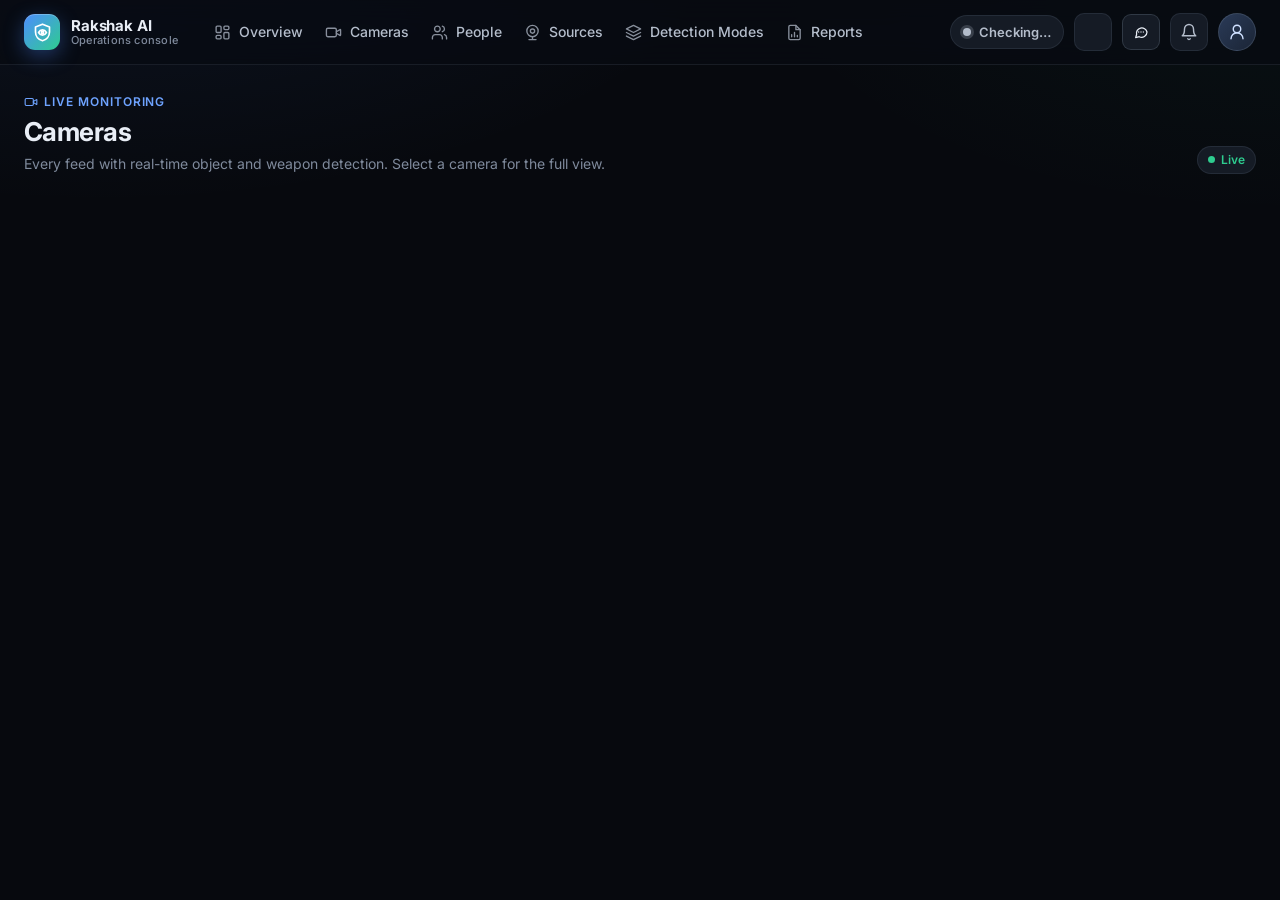
==== static/index.html @ f37d5392 "Rakshak AI" ====
<!doctype html>
<html lang="en">
<head>
  <meta charset="utf-8">
  <meta name="viewport" content="width=device-width, initial-scale=1">
  <meta name="theme-color" content="#07090e">
  <title>Operations · Rakshak AI</title>
  <link rel="preconnect" href="https://fonts.googleapis.com">
  <link rel="preconnect" href="https://fonts.gstatic.com" crossorigin>
  <link rel="stylesheet" href="https://fonts.googleapis.com/css2?family=Inter:wght@400;500;600;700;800&family=JetBrains+Mono:wght@500;600&display=swap">
  <link rel="stylesheet" href="/static/style.css?v=9">
  <link rel="stylesheet" href="/static/threats.css?v=4">
</head>
<body>
  <header id="app-nav" data-page="dashboard"></header>

  <div id="toasts" class="toasts" aria-live="assertive"></div>

  <main>
    <section id="overview-view" class="overview" hidden>
      <div class="page-head">
        <div>
          <div class="eyebrow"><i data-icon="shield"></i>Security operations</div>
          <h1>Overview</h1>
          <p>Live threat status across every camera: what is happening, where, how serious it is and who is on it.</p>
        </div>
        <div class="page-meta"><span class="chip live">Live</span><span id="ov-updated"></span></div>
      </div>

      <div id="ov-banner" class="ov-banner" hidden></div>

      <div class="ov-cards">
        <div class="ov-card" id="card-score">
          <div class="kpi-top"><span class="kpi-icon"><i data-icon="shield"></i></span><span class="ov-label">Overall threat score</span></div>
          <div class="ov-big"><span id="ov-score">–</span><small>/100</small><span id="ov-level" class="lv-pill lv-none">–</span></div>
          <div class="bar"><span id="ov-score-bar"></span></div>
        </div>
        <a class="ov-card" id="card-active" href="#ov-alerts">
          <div class="kpi-top"><span class="kpi-icon"><i data-icon="alert"></i></span><span class="ov-label">Active threats</span></div>
          <div class="ov-big"><span id="ov-active">–</span></div>
          <span id="ov-active-sub" class="ov-sub"></span>
        </a>
        <div class="ov-card" id="card-online">
          <div class="kpi-top"><span class="kpi-icon"><i data-icon="cameras"></i></span><span class="ov-label">Cameras online</span></div>
          <div class="ov-big"><span id="ov-online">–</span><small id="ov-total"></small></div>
          <span id="ov-online-sub" class="ov-sub"></span>
        </div>
        <div class="ov-card" id="card-issues">
          <div class="kpi-top"><span class="kpi-icon"><i data-icon="cameraOff"></i></span><span class="ov-label">Camera issues</span></div>
          <div class="ov-big"><span id="ov-issues">–</span></div>
          <span id="ov-issues-sub" class="ov-sub"></span>
        </div>
      </div>

      <div class="ov-main">
        <section class="card ov-cameras">
          <div class="card-head"><h2><i data-icon="cameras"></i>Camera status</h2><span class="muted">Highest risk first · click to watch</span></div>
          <div id="ov-camera-list" class="cam-list"></div>
        </section>
        <section class="card ov-alerts" id="ov-alerts">
          <div class="card-head"><h2><i data-icon="bell"></i>Recent alerts</h2><a href="/reports">View all reports →</a></div>
          <ol id="ov-alert-list" class="alert-list"></ol>
          <p id="ov-alerts-empty" class="empty" hidden>No threats detected yet.</p>
        </section>
      </div>

      <div class="ov-lower">
        <section class="card">
          <div class="card-head"><h2><i data-icon="chart"></i>Threat level by camera</h2></div>
          <div id="ov-bars" class="score-bars"></div>
        </section>
        <section class="card">
          <div class="card-head"><h2><i data-icon="pin"></i>High-risk areas</h2><span id="ov-areas-count" class="muted"></span></div>
          <ul id="ov-areas" class="area-list"></ul>
        </section>
        <section class="card">
          <div class="card-head"><h2><i data-icon="activity"></i>Recent activity</h2></div>
          <ol id="ov-activity" class="activity"></ol>
        </section>
      </div>
    </section>

    <section id="grid-view" aria-label="Camera feeds">
      <div class="page-head">
        <div>
          <div class="eyebrow"><i data-icon="cameras"></i>Live monitoring</div>
          <h1>Cameras</h1>
          <p>Every feed with real-time object and weapon detection. Select a camera for the full view.</p>
        </div>
        <div class="page-meta"><span class="chip live">Live</span></div>
      </div>
    </section>

    <section id="detail-view" class="detail" hidden>
      <div class="detail-main">
        <div class="detail-head">
          <button id="back" class="back" type="button"><i data-icon="back"></i>All cameras</button>
          <h1 id="detail-title"></h1>
          <span class="chip live">Live</span>
          <span class="hint"><i data-icon="route"></i>Click a person to follow their journey</span>
        </div>
        <div class="feed feed-large">
          <canvas id="detail-canvas"></canvas>
          <span class="feed-time" id="detail-time"></span>
        </div>
      </div>
      <aside class="panel" aria-label="Detected objects">
        <h2><i data-icon="eye"></i>Detected objects <span id="obj-count" class="count"></span></h2>
        <ul id="objects" class="objects"></ul>
        <p id="objects-empty" class="empty">No objects detected.</p>
      </aside>
    </section>

    <section id="people-view" hidden>
      <div class="page-head">
        <div>
          <div class="eyebrow"><i data-icon="route"></i>Journey tracking</div>
          <h1>People</h1>
          <p>Every person gets an ID that follows them from camera to camera. Search an ID or a location.</p>
        </div>
      </div>
      <div class="people">
      <aside class="panel people-list" aria-label="People">
        <h2><i data-icon="people"></i>People <span id="plist-count" class="count"></span></h2>
        <input id="person-search" class="search" type="search" placeholder="Search ID or location (e.g. P-004, Lobby)" autocomplete="off">
        <div class="seg" role="group" aria-label="Filter">
          <button type="button" class="seg-btn active" data-status="active">Active</button>
          <button type="button" class="seg-btn" data-status="moved" title="People seen in two or more locations">Journeys</button>
          <button type="button" class="seg-btn" data-status="all">All</button>
        </div>
        <ul id="person-list" class="plist"></ul>
        <p id="person-list-empty" class="empty" hidden>No people match.</p>
      </aside>

      <div id="person-empty" class="person-empty">
        <p>Select a person to see where they are and where they have been.</p>
      </div>

      <div id="person-detail" class="person" hidden>
        <div class="person-head">
          <img id="p-photo" class="p-photo" alt="">
          <div class="p-title">
            <div class="p-id-row"><h1 id="p-id"></h1><span id="p-status" class="pill"></span></div>
            <div id="p-meta" class="p-meta"></div>
            <div id="p-route" class="route" aria-label="Route"></div>
          </div>
        </div>

        <div class="person-body">
          <section class="card">
            <div class="card-head">
              <h2><i data-icon="pin"></i>Current location</h2>
              <span id="p-loc-since" class="muted"></span>
            </div>
            <div class="p-loc"><span id="p-loc" class="p-loc-name"></span><span id="p-cam" class="muted"></span></div>
            <div class="feed feed-person">
              <canvas id="person-canvas"></canvas>
              <span class="feed-time" id="person-time"></span>
              <span id="person-feed-note" class="feed-note" hidden>Not in view — showing last known camera</span>
            </div>
          </section>

          <section class="card">
            <div class="card-head">
              <h2><i data-icon="route"></i>Journey</h2>
              <span id="p-steps" class="muted"></span>
            </div>
            <ol id="journey" class="journey"></ol>
          </section>
        </div>
      </div>
      </div>
    </section>

    <section id="sources-view" hidden>
      <div class="page-head">
        <div>
          <div class="eyebrow"><i data-icon="sources"></i>Live inputs</div>
          <h1>Camera Sources</h1>
          <p>Connect a webcam or a phone. Every source goes through the same detection and weapon alerts as the CCTV feeds, and appears under <b>Live Sources</b> on the Cameras tab.</p>
        </div>
      </div>
      <div class="sources">
      <div class="src-list">

        <article class="src-card" data-source="live-webcam" data-kind="builtin">
          <button type="button" class="src-head">
            <span class="src-icon" aria-hidden="true"><i data-icon="laptop"></i></span>
            <span class="src-title"><span class="src-name">Laptop Webcam</span><span class="src-state">Not connected</span></span>
          </button>
          <div class="src-body">
            <label class="src-field">Camera <select class="src-device"></select></label>
            <div class="src-actions">
              <button type="button" class="btn primary src-start">Connect</button>
              <button type="button" class="btn src-stop" hidden>Disconnect</button>
            </div>
            <p class="src-msg" hidden></p>
          </div>
        </article>

        <article class="src-card" data-source="live-usb" data-kind="external">
          <button type="button" class="src-head">
            <span class="src-icon" aria-hidden="true"><i data-icon="sources"></i></span>
            <span class="src-title"><span class="src-name">USB / External Camera</span><span class="src-state">Not connected</span></span>
          </button>
          <div class="src-body">
            <label class="src-field">Camera <select class="src-device"></select></label>
            <div class="src-actions">
              <button type="button" class="btn primary src-start">Connect</button>
              <button type="button" class="btn src-stop" hidden>Disconnect</button>
            </div>
            <p class="src-msg" hidden></p>
            <p class="src-hint">USB webcams show up in this list once plugged in. So does an Android phone (Android 14+) connected by cable with its USB mode set to <b>Webcam</b>.</p>
          </div>
        </article>

        <article class="src-card" data-source="live-mobile" data-kind="phone">
          <button type="button" class="src-head">
            <span class="src-icon" aria-hidden="true"><i data-icon="phone"></i></span>
            <span class="src-title"><span class="src-name">Mobile Camera</span><span class="src-state">Not connected</span></span>
          </button>
          <div class="src-body">
            <div class="src-actions">
              <button type="button" class="btn primary" id="qr-toggle"><i data-icon="qr"></i>Connect Mobile via QR</button>
              <button type="button" class="btn" id="usb-phone"><i data-icon="usb"></i>Via USB cable</button>
              <button type="button" class="btn src-stop" hidden>Disconnect</button>
            </div>
            <div id="qr-box" class="qr-box" hidden>
              <img id="qr-img" alt="QR code to open the phone camera page">
              <ol>
                <li>Connect the phone to the same Wi-Fi as this computer.</li>
                <li>Scan the code with the phone's camera.</li>
                <li>The page uses a local certificate, so the browser warns once: tap <b>Advanced</b> → <b>Proceed</b> (Safari: <b>Show details</b> → <b>visit this website</b>).</li>
                <li>Tap <b>Start camera</b> and allow camera access.</li>
              </ol>
              <code id="qr-url" class="qr-url"></code>
            </div>
            <p id="usb-msg" class="src-msg" hidden></p>
            <div id="usb-help" class="usb-help" hidden>
              <b>Connecting an Android phone by cable</b>
              <ol>
                <li>On the phone: <b>Settings → About phone</b>, tap <b>Build number</b> (Xiaomi/Redmi: <b>OS version</b>) 7 times to unlock Developer options.</li>
                <li><b>Settings → Developer options</b> (Xiaomi: <b>Additional settings → Developer options</b>): turn on <b>USB debugging</b>.</li>
                <li>Connect with a <b>data</b> cable (some cables only charge) and set the USB mode to <b>File transfer</b>.</li>
                <li>Tap <b>Allow</b> on the "Allow USB debugging?" prompt, then press <b>Via USB cable</b> again.</li>
              </ol>
              <span>The camera page then opens on the phone: tap <b>Start camera</b>. It works best in Chrome. iPhones can't do this on Windows; use the QR code.</span>
            </div>
          </div>
        </article>
      </div>

      <div class="src-stage">
        <div class="detail-head">
          <h1 id="src-title"></h1>
          <span id="src-lag" class="hint"></span>
        </div>
        <div id="src-feed" class="feed feed-large">
          <canvas id="src-canvas"></canvas>
          <span class="feed-time" id="src-time"></span>
          <span class="alert-badge" id="src-alert" hidden></span>
          <div id="src-empty" class="src-empty"></div>
        </div>
      </div>

      <aside class="panel src-panel" aria-label="Detected objects">
        <h2><i data-icon="eye"></i>Detected objects <span id="src-obj-count" class="count"></span></h2>
        <ul id="src-objects" class="objects"></ul>
        <p id="src-objects-empty" class="empty">No objects detected.</p>
      </aside>
      </div>
    </section>
  </main>

  <template id="tile-template">
    <button class="tile" type="button">
      <div class="feed">
        <canvas></canvas>
        <span class="feed-time"></span>
        <span class="alert-badge" hidden></span>
      </div>
      <div class="tile-foot">
        <span class="live-dot" aria-hidden="true"></span>
        <span class="tile-name"></span>
        <span class="tile-summary"></span>
      </div>
    </button>
  </template>

  <script src="/static/nav.js?v=2"></script>
  <script src="/static/threat-ui.js?v=3"></script>
  <script src="/static/threats.js?v=2"></script>
  <script src="/static/capture.js?v=2"></script>
  <script src="/static/sources.js?v=3"></script>
  <script src="/static/app.js?v=6"></script>
</body>
</html>
---- static/style.css ----
/* ==========================================================================
   CCTV Monitor — design system and dashboard styles
   Tokens · base · app shell (nav) · components · views
   ========================================================================== */

:root {
  /* Surfaces */
  --bg: #07090e;
  --surface: #0f141c;
  --surface-2: #151b25;
  --surface-3: #1c2431;
  --border: rgba(148, 163, 184, .12);
  --border-2: rgba(148, 163, 184, .22);
  /* Text */
  --text: #e9eef6;
  --text-2: #b4bdcb;
  --muted: #7f8a9c;
  /* Brand and status */
  --primary: #4d8dff;
  --primary-hover: #6ea3ff;
  --primary-soft: rgba(77, 141, 255, .14);
  --ok: #2ecc8f;
  --ok-soft: rgba(46, 204, 143, .13);
  --warn: #f5b544;
  --warn-soft: rgba(245, 181, 68, .13);
  --danger: #ff5c63;
  --danger-soft: rgba(255, 92, 99, .13);
  --accent: var(--ok);          /* legacy names */
  --threat: var(--danger);
  --select: var(--primary);
  /* Shape */
  --radius-lg: 16px;
  --radius: 12px;
  --radius-sm: 9px;
  --shadow: 0 1px 0 rgba(255, 255, 255, .03) inset, 0 10px 30px rgba(0, 0, 0, .22);
  --shadow-lg: 0 24px 60px rgba(0, 0, 0, .5);
  --ring: 0 0 0 3px rgba(77, 141, 255, .35);
  --font: "Inter", "Segoe UI", system-ui, -apple-system, Roboto, sans-serif;
  --mono: "JetBrains Mono", ui-monospace, "Cascadia Mono", Consolas, monospace;
  --nav-h: 64px;
  --ease: cubic-bezier(.2, .7, .2, 1);
  font-family: var(--font);
  color-scheme: dark;
  -webkit-font-smoothing: antialiased;
}

/* ---------- Base ---------- */
* { box-sizing: border-box; }
html, body { margin: 0; min-height: 100%; }
body {
  background:
    radial-gradient(1100px 520px at 8% -12%, rgba(77, 141, 255, .09), transparent 60%),
    radial-gradient(900px 480px at 100% -8%, rgba(46, 204, 143, .05), transparent 60%),
    var(--bg);
  background-attachment: fixed;
  color: var(--text); display: flex; flex-direction: column; font-size: 14px; line-height: 1.45;
}
[hidden] { display: none !important; }
a { color: inherit; }
button { font-family: inherit; }
::selection { background: rgba(77, 141, 255, .35); }
:focus-visible { outline: none; box-shadow: var(--ring); }
* { scrollbar-width: thin; scrollbar-color: rgba(148, 163, 184, .25) transparent; }
::-webkit-scrollbar { width: 10px; height: 10px; }
::-webkit-scrollbar-thumb { background: rgba(148, 163, 184, .22); border-radius: 10px; border: 3px solid transparent; background-clip: padding-box; }
.ic { width: 18px; height: 18px; flex: none; }

main { flex: 1; min-height: 0; width: 100%; max-width: 1680px; margin: 0 auto; padding: 28px 24px 48px; }
main > section:not([hidden]) { animation: view-in .35s var(--ease); }
@keyframes view-in { from { opacity: 0; transform: translateY(6px); } }
@media (prefers-reduced-motion: reduce) { *, *::before, *::after { animation-duration: .01ms !important; transition-duration: .01ms !important; } }

/* ---------- App shell: navigation ---------- */
.nav {
  position: sticky; top: 0; z-index: 40;
  background: rgba(8, 11, 17, .78); backdrop-filter: saturate(160%) blur(14px); -webkit-backdrop-filter: saturate(160%) blur(14px);
  border-bottom: 1px solid var(--border);
}
.nav-inner { max-width: 1680px; margin: 0 auto; height: var(--nav-h); display: flex; align-items: center; gap: 18px; padding: 0 24px; }
.nav-brand { display: flex; align-items: center; gap: 11px; text-decoration: none; flex: none; border-radius: 10px; }
.nav-logo {
  width: 36px; height: 36px; border-radius: 11px; display: grid; place-items: center; color: #fff;
  background: linear-gradient(135deg, #4d8dff 0%, #2ecc8f 100%);
  box-shadow: 0 6px 20px rgba(77, 141, 255, .35), inset 0 1px 0 rgba(255, 255, 255, .25);
}
.nav-logo .ic { width: 21px; height: 21px; }
.nav-title { display: flex; flex-direction: column; font-weight: 700; font-size: 15px; letter-spacing: -.01em; line-height: 1.15; white-space: nowrap; }
.nav-title small { font-size: 11px; font-weight: 500; color: var(--muted); letter-spacing: .02em; }
.nav-links { display: flex; gap: 2px; align-items: center; margin-left: 8px; }
.nav-link {
  position: relative; display: inline-flex; align-items: center; gap: 8px; height: 38px; padding: 0 12px; border-radius: 10px;
  color: var(--text-2); font-size: 14px; font-weight: 500; text-decoration: none; white-space: nowrap;
  transition: color .15s, background .15s;
}
.nav-link .ic { width: 17px; height: 17px; opacity: .75; transition: opacity .15s, color .15s; }
.nav-link:hover { color: var(--text); background: rgba(255, 255, 255, .045); }
.nav-link:hover .ic { opacity: 1; }
.nav-link.active { color: #fff; background: var(--primary-soft); box-shadow: inset 0 0 0 1px rgba(77, 141, 255, .22); }
.nav-link.active .ic { color: var(--primary-hover); opacity: 1; }
.nav-count {
  min-width: 20px; height: 20px; padding: 0 6px; border-radius: 10px; font-size: 11px; font-weight: 700;
  display: inline-grid; place-items: center; background: var(--ok-soft); color: var(--ok);
}
.nav-count:empty { display: none; }
.nav-right { margin-left: auto; display: flex; align-items: center; gap: 10px; }

.sys-status {
  display: inline-flex; align-items: center; gap: 8px; height: 34px; padding: 0 12px; border-radius: 999px; white-space: nowrap;
  font-size: 13px; font-weight: 600; background: var(--surface-2); border: 1px solid var(--border); color: var(--text-2);
}
.sys-dot { width: 8px; height: 8px; border-radius: 50%; background: currentColor; box-shadow: 0 0 0 3px color-mix(in srgb, currentColor 22%, transparent); }
.sys-status.ok { color: var(--ok); }
.sys-status.warn { color: var(--warn); background: var(--warn-soft); border-color: rgba(245, 181, 68, .3); }
.sys-status.bad { color: #ff8a8f; background: var(--danger-soft); border-color: rgba(255, 92, 99, .4); }
.sys-status.bad .sys-dot { animation: pulse-dot 1.4s ease-in-out infinite; }
@keyframes pulse-dot { 50% { box-shadow: 0 0 0 6px rgba(255, 92, 99, 0); transform: scale(1.15); } }
.conn { font-size: 12px; font-weight: 600; color: var(--muted); white-space: nowrap; }
.conn.ok { color: var(--ok); }
.conn.bad { color: var(--danger); }
.clock { font: 500 13px var(--mono); color: var(--muted); font-variant-numeric: tabular-nums; white-space: nowrap; }
.icon-btn {
  position: relative; display: grid; place-items: center; width: 38px; height: 38px; border-radius: 10px; flex: none; padding: 0;
  background: var(--surface-2); border: 1px solid var(--border); color: var(--text-2); cursor: pointer; text-decoration: none;
  transition: border-color .15s, color .15s, background .15s;
}
.icon-btn:hover { border-color: var(--border-2); color: var(--text); background: var(--surface-3); }
.icon-btn svg { width: 18px; height: 18px; fill: none; stroke: currentColor; stroke-width: 1.9; stroke-linecap: round; stroke-linejoin: round; }
.icon-btn.off { color: var(--muted); }
.icon-btn.blocked { color: var(--warn); border-color: rgba(245, 181, 68, .35); }
.bell-count {
  position: absolute; top: -6px; right: -6px; min-width: 19px; height: 19px; padding: 0 5px; border-radius: 10px;
  font-size: 11px; font-weight: 700; line-height: 19px; text-align: center; background: var(--warn); color: #0b0e13;
  border: 2px solid var(--bg);
}
.bell-count.bad { background: var(--danger); color: #fff; }
.avatar {
  flex: none; width: 38px; height: 38px; border-radius: 50%; display: grid; place-items: center; color: #cfe0ff;
  background: linear-gradient(135deg, #2a3a57, #1b2536); border: 1px solid var(--border-2);
}
.avatar .ic { width: 18px; height: 18px; }
.nav-feedback { height: 38px; border-radius: 10px; color: var(--text-2); }
.nav-feedback:hover { color: var(--text); }
@media (max-width: 1600px) { .nav-feedback { width: 38px; padding: 0; } .nav-feedback span { display: none; } }
.nav-toggle { display: none; }
.nav-toggle .i-close { display: none; }
.nav-open .nav-toggle .i-open { display: none; }
.nav-open .nav-toggle .i-close { display: block; }

@media (max-width: 1440px) { .clock { display: none; } }
@media (max-width: 1320px) { .conn { display: none; } .nav-link { padding: 0 10px; } }
@media (max-width: 1200px) {
  .nav-toggle { display: grid; }
  .nav-links {
    position: absolute; top: var(--nav-h); left: 0; right: 0; margin: 0; flex-direction: column; align-items: stretch; gap: 4px;
    padding: 12px 16px 18px; background: #0a0d13; border-bottom: 1px solid var(--border);
    box-shadow: var(--shadow-lg); opacity: 0; visibility: hidden; transform: translateY(-8px); pointer-events: none;
    transition: opacity .2s var(--ease), transform .2s var(--ease), visibility .2s;
  }
  .nav-open .nav-links { opacity: 1; visibility: visible; transform: none; pointer-events: auto; }
  .nav-link { height: 46px; font-size: 15px; padding: 0 14px; }
  .nav-count { margin-left: auto; }
}
@media (max-width: 640px) {
  .nav-inner { padding: 0 16px; gap: 10px; }
  .avatar { display: none; }
  .nav-title small { display: none; }
  .sys-status { padding: 0 10px; }
}
@media (max-width: 420px) { .sys-text { display: none; } .sys-status { width: 34px; justify-content: center; padding: 0; } .nav-title { font-size: 14px; } }

/* ---------- Components ---------- */
.page-head { display: flex; align-items: flex-end; justify-content: space-between; gap: 16px; flex-wrap: wrap; margin-bottom: 22px; }
.page-head h1 { margin: 0; font-size: 26px; font-weight: 700; letter-spacing: -.02em; line-height: 1.2; }
.page-head p { margin: 6px 0 0; color: var(--muted); font-size: 14px; max-width: 720px; }
.page-meta { display: flex; align-items: center; gap: 10px; flex-wrap: wrap; color: var(--muted); font-size: 13px; }
.eyebrow { display: inline-flex; align-items: center; gap: 6px; font-size: 12px; font-weight: 600; letter-spacing: .08em; text-transform: uppercase; color: var(--primary-hover); margin-bottom: 6px; }
.eyebrow .ic { width: 14px; height: 14px; }
.chip {
  display: inline-flex; align-items: center; gap: 6px; height: 28px; padding: 0 10px; border-radius: 999px; font-size: 12px; font-weight: 600;
  background: var(--surface-2); border: 1px solid var(--border); color: var(--text-2); white-space: nowrap;
}
.chip .ic { width: 14px; height: 14px; }
.chip.live { color: var(--ok); }
.chip.live::before { content: ""; width: 7px; height: 7px; border-radius: 50%; background: var(--ok); animation: live 2s ease-in-out infinite; }
@keyframes live { 50% { opacity: .35; } }

.card, .panel {
  background: linear-gradient(180deg, rgba(255, 255, 255, .018), transparent 40%), var(--surface);
  border: 1px solid var(--border); border-radius: var(--radius-lg); padding: 18px; box-shadow: var(--shadow); min-width: 0;
}
.card-head { display: flex; align-items: center; justify-content: space-between; gap: 10px; margin-bottom: 14px; }
.card-head h2 { margin: 0; font-size: 15px; font-weight: 650; display: flex; align-items: center; gap: 9px; letter-spacing: -.005em; }
.card-head h2 .ic { width: 17px; height: 17px; color: var(--muted); }
.card-head a { font-size: 13px; text-decoration: none; color: var(--primary-hover); }
.card-head a:hover { text-decoration: underline; }
.panel { display: flex; flex-direction: column; min-height: 0; max-height: calc(100vh - var(--nav-h) - 60px); }
.panel > h2 { margin: 0 0 14px; font-size: 15px; font-weight: 650; display: flex; align-items: center; gap: 8px; }
.count { font-size: 12px; font-weight: 600; color: var(--muted); }
.muted { color: var(--muted); font-size: 12px; }
.empty { color: var(--muted); font-size: 13px; margin: 6px 0; }

.btn {
  display: inline-flex; align-items: center; justify-content: center; gap: 7px; height: 36px; padding: 0 14px; border-radius: var(--radius-sm);
  font: 600 13px var(--font); cursor: pointer; white-space: nowrap; text-decoration: none;
  background: var(--surface-2); border: 1px solid var(--border-2); color: var(--text);
  transition: background .15s, border-color .15s, transform .08s, filter .15s;
}
.btn:hover { background: var(--surface-3); border-color: rgba(148, 163, 184, .32); }
.btn:active { transform: translateY(1px); }
.btn .ic { width: 16px; height: 16px; }
.btn.primary { background: linear-gradient(180deg, #5b97ff, #3f7df0); border-color: transparent; color: #fff; box-shadow: 0 4px 14px rgba(77, 141, 255, .3); }
.btn.primary:hover { filter: brightness(1.08); }
.btn.ok { background: var(--ok-soft); border-color: rgba(46, 204, 143, .4); color: var(--ok); }
.btn.ok:hover { background: rgba(46, 204, 143, .22); }
.btn.warn { background: var(--warn-soft); border-color: rgba(245, 181, 68, .4); color: var(--warn); }
.btn.warn:hover { background: rgba(245, 181, 68, .22); }
.btn:disabled { opacity: .5; cursor: default; }

.search, .select, .src-field select, .rp-filters select, textarea {
  font: inherit; font-size: 13px; color: var(--text); background: var(--bg); border: 1px solid var(--border-2);
  border-radius: var(--radius-sm); transition: border-color .15s, box-shadow .15s;
}
.search { width: 100%; height: 38px; padding: 0 12px 0 36px;
  background: var(--bg) url("data:image/svg+xml,%3Csvg xmlns='http://www.w3.org/2000/svg' viewBox='0 0 24 24' fill='none' stroke='%237f8a9c' stroke-width='2' stroke-linecap='round'%3E%3Ccircle cx='11' cy='11' r='8'/%3E%3Cpath d='m21 21-4.3-4.3'/%3E%3C/svg%3E") no-repeat 12px center / 16px; }
.search:focus, .select:focus, select:focus, textarea:focus { outline: none; border-color: var(--primary); box-shadow: var(--ring); }
select { height: 38px; padding: 0 10px; }

.seg { display: flex; gap: 3px; padding: 3px; background: var(--bg); border: 1px solid var(--border); border-radius: 10px; margin: 12px 0 14px; }
.seg-btn {
  all: unset; box-sizing: border-box; flex: 1; text-align: center; cursor: pointer; font-size: 13px; font-weight: 600;
  padding: 7px 10px; border-radius: 7px; color: var(--muted); transition: background .15s, color .15s; white-space: nowrap;
}
.seg-btn:hover { color: var(--text); }
.seg-btn.active { background: var(--surface-3); color: var(--text); box-shadow: 0 1px 2px rgba(0, 0, 0, .3); }
.seg-btn:focus-visible { box-shadow: var(--ring); }

.pill { display: inline-flex; align-items: center; gap: 6px; height: 26px; padding: 0 10px; border-radius: 999px; font-size: 12px; font-weight: 600; background: var(--surface-2); color: var(--muted); border: 1px solid var(--border); }
.pill.on { background: var(--ok-soft); color: var(--ok); border-color: rgba(46, 204, 143, .3); }

/* ---------- Camera grid ---------- */
.group + .group { margin-top: 34px; }
.group-head { display: flex; align-items: center; gap: 12px; margin: 0 0 14px; flex-wrap: wrap; }
.group-icon { width: 34px; height: 34px; border-radius: 10px; display: grid; place-items: center; background: var(--surface-2); border: 1px solid var(--border); color: var(--primary-hover); }
.group-icon .ic { width: 17px; height: 17px; }
.group-head h2 { margin: 0; font-size: 16px; font-weight: 650; letter-spacing: -.01em; }
.group-head span { font-size: 13px; color: var(--muted); }
.grid { display: grid; grid-template-columns: repeat(auto-fill, minmax(min(100%, 300px), 1fr)); gap: 18px; }

.tile {
  all: unset; box-sizing: border-box; cursor: pointer; display: flex; flex-direction: column; min-width: 0;
  background: var(--surface); border: 1px solid var(--border); border-radius: var(--radius-lg); overflow: hidden; box-shadow: var(--shadow);
  transition: transform .2s var(--ease), border-color .2s, box-shadow .2s;
}
.tile:hover { transform: translateY(-3px); border-color: var(--border-2); box-shadow: 0 18px 40px rgba(0, 0, 0, .45); }
.tile:focus-visible { box-shadow: var(--ring); }
.tile.threat { border-color: rgba(255, 92, 99, .7); box-shadow: 0 0 0 1px rgba(255, 92, 99, .35), 0 0 34px rgba(255, 92, 99, .16); }

.feed { position: relative; aspect-ratio: 16 / 9; background: #04060a; overflow: hidden; }
.feed canvas { position: absolute; inset: 0; width: 100%; height: 100%; display: block; }
.feed::after { content: ""; position: absolute; inset: 0; pointer-events: none; background: linear-gradient(180deg, rgba(0, 0, 0, .38), transparent 28%); }
.feed-time {
  position: absolute; top: 10px; right: 10px; z-index: 2; padding: 3px 8px; border-radius: 6px;
  font: 500 11px/1.4 var(--mono); color: #fff; background: rgba(5, 8, 12, .6); backdrop-filter: blur(6px);
}
.feed-time:empty { display: none; }
.alert-badge {
  position: absolute; top: 10px; left: 10px; z-index: 2; padding: 4px 9px; border-radius: 7px;
  font-size: 11px; font-weight: 700; color: #fff; background: var(--danger); box-shadow: 0 4px 16px rgba(255, 92, 99, .5);
  animation: badge 1.6s ease-in-out infinite;
}
@keyframes badge { 50% { box-shadow: 0 0 0 5px rgba(255, 92, 99, .18), 0 4px 16px rgba(255, 92, 99, .5); } }
.tile-foot { display: flex; align-items: center; gap: 9px; padding: 12px 14px; min-width: 0; }
.live-dot { flex: none; width: 8px; height: 8px; border-radius: 50%; background: var(--ok); box-shadow: 0 0 0 3px rgba(46, 204, 143, .18); }
.tile-name { font-weight: 600; font-size: 14px; white-space: nowrap; overflow: hidden; text-overflow: ellipsis; }
.tile-summary { margin-left: auto; color: var(--muted); white-space: nowrap; font-size: 12px; }
.feed-offline, .src-empty {
  position: absolute; inset: 0; z-index: 3; display: flex; flex-direction: column; align-items: center; justify-content: center; gap: 4px;
  color: var(--muted); font-size: 13px; text-align: center; padding: 16px;
  background: radial-gradient(circle at 50% 40%, #121925, #080b10);
}
.feed-offline::before, .src-empty::before {
  content: ""; width: 44px; height: 44px; margin-bottom: 8px; border-radius: 12px; background: var(--surface-2) no-repeat center / 22px;
  border: 1px solid var(--border);
  background-image: url("data:image/svg+xml,%3Csvg xmlns='http://www.w3.org/2000/svg' viewBox='0 0 24 24' fill='none' stroke='%237f8a9c' stroke-width='1.9' stroke-linecap='round' stroke-linejoin='round'%3E%3Cpath d='m2 2 20 20'/%3E%3Cpath d='M7 7H4a2 2 0 0 0-2 2v9a2 2 0 0 0 2 2h12'/%3E%3Cpath d='M9.5 4h5L17 7h3a2 2 0 0 1 2 2v7.5'/%3E%3Cpath d='M14.12 15.12a3 3 0 1 1-4.24-4.24'/%3E%3C/svg%3E");
}
.feed-offline b { color: var(--text); font-weight: 600; font-size: 14px; }
.feed-offline span { font-size: 12px; }

/* ---------- Camera detail ---------- */
.detail { display: grid; grid-template-columns: minmax(0, 1fr) 380px; gap: 20px; align-items: start; }
.detail-main { display: flex; flex-direction: column; gap: 16px; min-width: 0; }
.detail-head { display: flex; align-items: center; gap: 14px; flex-wrap: wrap; }
.detail-head h1 { margin: 0; font-size: 22px; font-weight: 700; letter-spacing: -.015em; }
.hint { margin-left: auto; display: inline-flex; align-items: center; gap: 6px; font-size: 13px; color: var(--muted); }
.hint .ic { width: 15px; height: 15px; }
#detail-canvas { cursor: crosshair; }
.back {
  display: inline-flex; align-items: center; gap: 7px; height: 38px; padding: 0 14px; border-radius: 10px; cursor: pointer;
  font: 600 13px var(--font); background: var(--surface-2); border: 1px solid var(--border-2); color: var(--text); transition: background .15s;
}
.back:hover { background: var(--surface-3); }
.back .ic { width: 16px; height: 16px; }
.feed-large { border-radius: var(--radius-lg); border: 1px solid var(--border); box-shadow: var(--shadow); }
.feed-large .feed-time { top: 14px; right: 14px; font-size: 12px; }
.feed-large .alert-badge { top: 14px; left: 14px; font-size: 12px; padding: 5px 11px; }

.objects { list-style: none; margin: 0; padding: 0 2px 0 0; overflow-y: auto; display: flex; flex-direction: column; gap: 10px; }
.obj {
  display: grid; grid-template-columns: 72px 1fr; gap: 12px; padding: 10px; border-radius: var(--radius);
  background: var(--surface-2); border: 1px solid var(--border); animation: view-in .3s var(--ease);
}
.obj.threat { border-color: rgba(255, 92, 99, .55); background: linear-gradient(90deg, rgba(255, 92, 99, .12), rgba(255, 92, 99, .04)); box-shadow: inset 3px 0 0 var(--danger); }
.obj img, .obj .noimg { width: 72px; height: 72px; object-fit: cover; border-radius: 9px; background: #000; }
.obj-body { min-width: 0; }
.obj-title { display: flex; align-items: baseline; justify-content: space-between; gap: 8px; }
.obj-name { font-weight: 650; font-size: 14px; }
.obj.threat .obj-name { color: #ff8a8f; }
.obj-seen { font-size: 11px; color: var(--muted); white-space: nowrap; }
.obj-conf { font-size: 12px; color: var(--muted); margin-top: 3px; }
.obj-conf b { color: var(--text); font-weight: 650; }
.obj-details { font-size: 12px; color: var(--muted); margin-top: 4px; line-height: 1.45; }

@media (max-width: 1000px) { .detail { grid-template-columns: 1fr; } .panel { max-height: none; } .hint { margin-left: 0; width: 100%; } }

/* ---------- People ---------- */
.people { display: grid; grid-template-columns: 340px minmax(0, 1fr); gap: 20px; align-items: start; }
.people-list { max-height: calc(100vh - var(--nav-h) - 60px); position: sticky; top: calc(var(--nav-h) + 20px); }
.plist { list-style: none; margin: 0; padding: 0; overflow-y: auto; display: flex; flex-direction: column; gap: 2px; }
.prow {
  all: unset; box-sizing: border-box; width: 100%; cursor: pointer; display: grid; grid-template-columns: 40px 1fr auto;
  gap: 11px; align-items: center; padding: 8px 10px; border-radius: 10px; transition: background .15s;
}
.prow:hover { background: var(--surface-2); }
.prow:focus-visible { box-shadow: var(--ring); }
.prow.selected { background: var(--primary-soft); box-shadow: inset 3px 0 0 var(--primary); }
.prow img, .prow .noimg { width: 40px; height: 40px; border-radius: 10px; object-fit: cover; background: #000; border: 1px solid var(--border); }
.prow-id { font: 600 13px/1.2 var(--mono); }
.prow-loc { font-size: 12px; color: var(--muted); margin-top: 3px; white-space: nowrap; overflow: hidden; text-overflow: ellipsis; }
.prow-status { font-size: 11px; color: var(--muted); white-space: nowrap; display: flex; align-items: center; gap: 6px; }
.dot { width: 7px; height: 7px; border-radius: 50%; background: #566174; flex: none; }
.dot.on { background: var(--ok); box-shadow: 0 0 0 3px rgba(46, 204, 143, .18); }

.person-empty {
  display: grid; place-items: center; min-height: 420px; border: 1px dashed var(--border-2); border-radius: var(--radius-lg);
  color: var(--muted); font-size: 14px; text-align: center; padding: 24px;
  background: radial-gradient(circle at 50% 35%, rgba(77, 141, 255, .06), transparent 60%);
}
.person-empty p::before {
  content: ""; display: block; width: 52px; height: 52px; margin: 0 auto 14px; border-radius: 14px; background: var(--surface-2) no-repeat center / 24px;
  border: 1px solid var(--border);
  background-image: url("data:image/svg+xml,%3Csvg xmlns='http://www.w3.org/2000/svg' viewBox='0 0 24 24' fill='none' stroke='%236ea3ff' stroke-width='1.9' stroke-linecap='round' stroke-linejoin='round'%3E%3Ccircle cx='6' cy='19' r='3'/%3E%3Cpath d='M9 19h8.5a3.5 3.5 0 0 0 0-7h-11a3.5 3.5 0 0 1 0-7H15'/%3E%3Ccircle cx='18' cy='5' r='3'/%3E%3C/svg%3E");
}
.person { display: flex; flex-direction: column; gap: 18px; min-width: 0; }
.person-head { display: flex; gap: 18px; align-items: center; padding: 18px; background: var(--surface); border: 1px solid var(--border); border-radius: var(--radius-lg); box-shadow: var(--shadow); }
.p-photo { width: 84px; height: 84px; border-radius: 14px; object-fit: cover; background: #000; border: 1px solid var(--border-2); flex: none; }
.p-title { min-width: 0; }
.p-id-row { display: flex; align-items: center; gap: 12px; flex-wrap: wrap; }
.p-id-row h1 { margin: 0; font: 700 24px/1.2 var(--mono); letter-spacing: -.02em; }
.p-meta { font-size: 13px; color: var(--muted); margin-top: 5px; }
.route { display: flex; flex-wrap: wrap; align-items: center; gap: 6px; margin-top: 10px; font-size: 13px; }
.route .stop { padding: 3px 10px; border-radius: 8px; background: var(--surface-2); border: 1px solid var(--border); font-weight: 500; }
.route .stop.now { border-color: rgba(77, 141, 255, .5); background: var(--primary-soft); color: var(--primary-hover); }
.route .arrow { color: var(--muted); }
.person-body { display: grid; grid-template-columns: minmax(0, 1.6fr) minmax(280px, 1fr); gap: 18px; align-items: start; }
.p-loc { display: flex; align-items: baseline; gap: 10px; margin-bottom: 12px; flex-wrap: wrap; }
.p-loc-name { font-size: 22px; font-weight: 700; letter-spacing: -.015em; }
.feed-person { border-radius: var(--radius); }
.feed-note {
  position: absolute; left: 10px; bottom: 10px; z-index: 2; padding: 4px 9px; border-radius: 7px;
  font-size: 12px; color: #fff; background: rgba(5, 8, 12, .7); backdrop-filter: blur(6px);
}
.journey { list-style: none; margin: 0; padding: 0; max-height: calc(100vh - 300px); overflow-y: auto; }
.jstep { display: grid; grid-template-columns: 62px 1fr; gap: 12px; }
.jtime { font: 12px/1.3 var(--mono); color: var(--muted); padding-top: 12px; text-align: right; }
.jnode { border: 1px solid var(--border); background: var(--surface-2); border-radius: 10px; padding: 10px 12px; }
.jstep.now .jnode { border-color: rgba(77, 141, 255, .5); background: var(--primary-soft); }
.jloc { font-weight: 650; font-size: 14px; display: flex; align-items: center; gap: 8px; }
.jnow { font-size: 10px; font-weight: 800; letter-spacing: .06em; color: var(--primary-hover); background: rgba(77, 141, 255, .18); padding: 2px 6px; border-radius: 5px; }
.jcam { font-size: 12px; color: var(--muted); margin-top: 3px; }
.jlink { display: grid; grid-template-columns: 62px 1fr; gap: 12px; }
.jlink span:last-child { font-size: 11px; color: var(--muted); padding: 7px 0 7px 16px; margin-left: 20px; border-left: 2px dashed var(--border-2); }
@media (max-width: 1250px) { .person-body { grid-template-columns: 1fr; } }
@media (max-width: 900px) {
  .people { grid-template-columns: 1fr; }
  .people-list { position: static; max-height: 55vh; }
  .person, .person-empty { order: -1; }
  .person-empty { min-height: 200px; }
}

/* ---------- Camera sources ---------- */
.sources { display: grid; gap: 20px; align-items: start; grid-template-columns: 360px minmax(0, 1fr) 340px; grid-template-areas: "list stage panel"; }
.src-list { grid-area: list; display: flex; flex-direction: column; gap: 12px; min-width: 0; }
.src-stage { grid-area: stage; display: flex; flex-direction: column; gap: 14px; min-width: 0; }
.src-panel { grid-area: panel; }
@media (max-width: 1400px) {
  .sources { grid-template-columns: 340px minmax(0, 1fr); grid-template-areas: "list stage" "list panel"; }
  .src-panel { max-height: 460px; }
}
@media (max-width: 900px) { .sources { grid-template-columns: 1fr; grid-template-areas: "list" "stage" "panel"; } }
.src-intro h1 { margin: 0 0 6px; font-size: 22px; font-weight: 700; letter-spacing: -.015em; }
.src-intro p { margin: 0 0 6px; font-size: 13px; line-height: 1.55; color: var(--muted); }
.src-intro b { color: var(--text); font-weight: 600; }
.src-card { background: var(--surface); border: 1px solid var(--border); border-radius: var(--radius-lg); overflow: hidden; box-shadow: var(--shadow); transition: border-color .2s, box-shadow .2s; }
.src-card:hover { border-color: var(--border-2); }
.src-card.selected { border-color: rgba(77, 141, 255, .5); box-shadow: 0 0 0 1px rgba(77, 141, 255, .25), var(--shadow); }
.src-head { all: unset; box-sizing: border-box; width: 100%; cursor: pointer; display: flex; align-items: center; gap: 12px; padding: 14px 16px; }
.src-head:focus-visible { box-shadow: inset var(--ring); }
.src-icon { flex: none; width: 40px; height: 40px; border-radius: 11px; display: grid; place-items: center; background: var(--surface-2); color: var(--text-2); border: 1px solid var(--border); transition: all .2s; }
.src-card.connected .src-icon { background: var(--ok-soft); color: var(--ok); border-color: rgba(46, 204, 143, .3); }
.src-icon svg { width: 19px; height: 19px; fill: none; stroke: currentColor; stroke-width: 1.9; stroke-linecap: round; stroke-linejoin: round; }
.src-title { display: flex; flex-direction: column; gap: 3px; min-width: 0; }
.src-name { font-weight: 650; font-size: 15px; }
.src-state { font-size: 12px; color: var(--muted); white-space: nowrap; overflow: hidden; text-overflow: ellipsis; display: inline-flex; align-items: center; gap: 6px; }
.src-state::before { content: ""; width: 7px; height: 7px; border-radius: 50%; background: #566174; flex: none; }
.src-state.on { color: var(--ok); }
.src-state.on::before { background: var(--ok); box-shadow: 0 0 0 3px rgba(46, 204, 143, .2); }
.src-body { padding: 0 16px 16px; display: flex; flex-direction: column; gap: 12px; }
.src-field { display: flex; flex-direction: column; gap: 6px; font-size: 12px; font-weight: 600; color: var(--muted); }
.src-field select { min-width: 0; }
.src-actions { display: flex; flex-wrap: wrap; gap: 8px; }
.src-msg { margin: 0; font-size: 12px; line-height: 1.5; color: var(--muted); }
.src-msg.bad { color: #ff8a8f; }
.src-hint { margin: 0; font-size: 12px; line-height: 1.55; color: var(--muted); padding: 10px 12px; border-radius: 10px; background: var(--bg); border: 1px solid var(--border); }
.src-hint b { color: var(--text); font-weight: 600; }
.qr-box { display: grid; grid-template-columns: 150px 1fr; gap: 14px; align-items: start; padding: 14px; border-radius: 12px; background: var(--bg); border: 1px solid var(--border); animation: view-in .3s var(--ease); }
.qr-box img { width: 150px; height: 150px; border-radius: 10px; background: #fff; padding: 4px; }
.qr-box ol { margin: 0; padding-left: 18px; font-size: 12px; line-height: 1.55; color: var(--muted); }
.qr-box li + li { margin-top: 5px; }
.qr-box b { color: var(--text); font-weight: 600; }
.qr-url { grid-column: 1 / -1; font: 11px/1.4 var(--mono); color: var(--muted); word-break: break-all; }
@media (max-width: 440px) { .qr-box { grid-template-columns: 1fr; justify-items: center; } }
.usb-help { font-size: 12px; line-height: 1.55; color: var(--muted); background: var(--bg); border: 1px solid var(--border); border-radius: 10px; padding: 12px 14px; }
.usb-help > b { color: var(--text); }
.usb-help ol { margin: 6px 0; padding-left: 18px; }
.usb-help li b, .usb-help span b { color: var(--text); font-weight: 600; }
.feed.threat { box-shadow: 0 0 0 2px var(--danger), 0 0 36px rgba(255, 92, 99, .2); }

/* ---------- Responsive base ---------- */
@media (max-width: 900px) { main { padding: 22px 16px 40px; } .page-head h1 { font-size: 22px; } }
@media (max-width: 560px) {
  .grid { gap: 14px; }
  .page-head { margin-bottom: 16px; }
  .detail-head h1 { font-size: 19px; }
  .person-head { flex-direction: column; align-items: flex-start; }
}
---- static/threats.css ----
/* ==========================================================================
   Threat monitoring — Overview tab, details dialog, notifications
   (tokens and shared components are in style.css)
   ========================================================================== */
:root { --high: var(--danger); --medium: var(--warn); --low: var(--ok); }

/* ---------- Levels and statuses ---------- */
.lv-pill { display: inline-flex; align-items: center; gap: 4px; height: 24px; padding: 0 10px; border-radius: 999px; font-size: 12px; font-weight: 650; white-space: nowrap; border: 1px solid transparent; }
.lv-pill.lv-high { background: var(--danger-soft); color: #ff8a8f; border-color: rgba(255, 92, 99, .3); }
.lv-pill.lv-medium { background: var(--warn-soft); color: var(--warn); border-color: rgba(245, 181, 68, .3); }
.lv-pill.lv-low { background: var(--ok-soft); color: var(--ok); border-color: rgba(46, 204, 143, .25); }
.lv-pill.lv-none { background: var(--surface-2); color: var(--muted); border-color: var(--border); }
.st-chip { display: inline-flex; align-items: center; gap: 6px; height: 22px; padding: 0 9px; border-radius: 999px; font-size: 11px; font-weight: 650; white-space: nowrap; }
.st-chip::before { content: ""; width: 6px; height: 6px; border-radius: 50%; background: currentColor; }
.st-chip.st-active { background: var(--danger-soft); color: #ff8a8f; }
.st-chip.st-active::before { animation: pulse-dot 1.4s ease-in-out infinite; }
.st-chip.st-in_progress { background: var(--warn-soft); color: var(--warn); }
.st-chip.st-resolved { background: var(--ok-soft); color: var(--ok); }
.bar { display: block; height: 8px; border-radius: 999px; background: rgba(148, 163, 184, .12); overflow: hidden; }
.bar > span { display: block; height: 100%; border-radius: 999px; background: linear-gradient(90deg, #22b07b, var(--low)); transition: width .6s var(--ease); }
.bar > span.lv-high { background: linear-gradient(90deg, #e2474e, #ff7a80); }
.bar > span.lv-medium { background: linear-gradient(90deg, #e39b2c, #f7c56a); }

/* ---------- Overview layout ---------- */
.overview { display: flex; flex-direction: column; gap: 20px; }
.overview > .page-head { margin-bottom: 0; }

.ov-banner {
  position: relative; display: flex; align-items: center; gap: 18px; padding: 18px 20px; border-radius: var(--radius-lg); overflow: hidden;
  background: linear-gradient(100deg, rgba(255, 92, 99, .2), rgba(255, 92, 99, .06) 55%, rgba(255, 92, 99, .02));
  border: 1px solid rgba(255, 92, 99, .55); box-shadow: 0 10px 40px rgba(255, 92, 99, .12); animation: view-in .35s var(--ease);
}
.ov-banner.lv-medium, .ov-banner.lv-low { background: linear-gradient(100deg, rgba(245, 181, 68, .16), rgba(245, 181, 68, .03)); border-color: rgba(245, 181, 68, .5); box-shadow: none; }
.ob-icon {
  position: relative; flex: none; width: 48px; height: 48px; border-radius: 14px; display: grid; place-items: center;
  background: var(--danger); color: #fff; box-shadow: 0 8px 24px rgba(255, 92, 99, .45);
}
.ob-icon .ic { width: 24px; height: 24px; }
.ob-icon::after { content: ""; position: absolute; inset: -6px; border-radius: 18px; border: 2px solid rgba(255, 92, 99, .5); animation: ring 1.8s ease-out infinite; }
@keyframes ring { from { transform: scale(.85); opacity: 1; } to { transform: scale(1.25); opacity: 0; } }
.ov-banner.lv-medium .ob-icon, .ov-banner.lv-low .ob-icon { background: var(--warn); color: #1a1405; box-shadow: none; }
.ov-banner.lv-medium .ob-icon::after, .ov-banner.lv-low .ob-icon::after { display: none; }
.ob-text { flex: 1; min-width: 0; }
.ob-kicker { font-size: 11px; font-weight: 700; letter-spacing: .1em; text-transform: uppercase; color: #ff8a8f; }
.ov-banner.lv-medium .ob-kicker { color: var(--warn); }
.ob-title { font-size: 18px; font-weight: 700; letter-spacing: -.01em; margin-top: 2px; }
.ob-meta { display: flex; flex-wrap: wrap; align-items: center; gap: 6px 16px; font-size: 13px; color: var(--text-2); margin-top: 6px; }
.ob-meta span { display: inline-flex; align-items: center; gap: 6px; }
.ob-meta .ic { width: 15px; height: 15px; color: var(--muted); }
.ob-meta b { color: var(--text); font-weight: 600; }
.ob-actions { display: flex; gap: 8px; flex-wrap: wrap; }

/* KPI cards */
.ov-cards { display: grid; grid-template-columns: repeat(4, minmax(0, 1fr)); gap: 16px; }
.ov-card {
  position: relative; display: flex; flex-direction: column; gap: 10px; padding: 18px 20px; border-radius: var(--radius-lg); min-width: 0;
  background: linear-gradient(180deg, rgba(255, 255, 255, .022), transparent 50%), var(--surface);
  border: 1px solid var(--border); box-shadow: var(--shadow); color: inherit; text-decoration: none; overflow: hidden;
  transition: border-color .2s, transform .2s var(--ease);
}
a.ov-card:hover { transform: translateY(-2px); border-color: var(--border-2); }
.ov-card::before { content: ""; position: absolute; left: 0; right: 0; top: 0; height: 2px; background: transparent; }
.ov-card.lv-high::before { background: linear-gradient(90deg, var(--danger), transparent); }
.ov-card.lv-medium::before, .ov-card.warn::before { background: linear-gradient(90deg, var(--warn), transparent); }
.ov-card.lv-low::before { background: linear-gradient(90deg, var(--ok), transparent); }
.kpi-top { display: flex; align-items: center; gap: 10px; }
.kpi-icon { width: 36px; height: 36px; border-radius: 10px; display: grid; place-items: center; background: var(--primary-soft); color: var(--primary-hover); flex: none; }
.kpi-icon .ic { width: 18px; height: 18px; }
#card-active .kpi-icon { background: var(--danger-soft); color: #ff8a8f; }
#card-online .kpi-icon { background: var(--ok-soft); color: var(--ok); }
#card-issues .kpi-icon { background: var(--warn-soft); color: var(--warn); }
.ov-label { font-size: 13px; color: var(--text-2); font-weight: 550; }
.ov-big { display: flex; align-items: baseline; gap: 6px; font-size: 40px; font-weight: 750; line-height: 1; letter-spacing: -.03em; font-variant-numeric: tabular-nums; }
.ov-big small { font-size: 16px; color: var(--muted); font-weight: 550; letter-spacing: 0; }
.ov-big .lv-pill { margin-left: auto; align-self: center; font-size: 12px; letter-spacing: 0; }
.ov-card.lv-high .ov-big > span:first-child, #card-active.lv-high .ov-big span { color: #ff7a80; }
.ov-card.lv-medium .ov-big > span:first-child { color: var(--warn); }
.ov-card.warn .ov-big span { color: var(--warn); }
.ov-sub { font-size: 12px; color: var(--muted); white-space: nowrap; overflow: hidden; text-overflow: ellipsis; }

.ov-main { display: grid; grid-template-columns: minmax(0, 1fr) 400px; gap: 20px; align-items: start; }
.ov-lower { display: grid; grid-template-columns: repeat(3, minmax(0, 1fr)); gap: 20px; align-items: start; }

/* Camera status list */
.cam-list { display: flex; flex-direction: column; gap: 6px; max-height: 640px; overflow-y: auto; margin: 0 -6px; padding: 0 6px; }
.cam-row {
  display: grid; grid-template-columns: 12px minmax(160px, 1.3fr) minmax(120px, 1fr) 100px minmax(140px, 1.1fr) minmax(140px, 1.1fr);
  gap: 14px; align-items: center; padding: 12px 14px; border-radius: 12px; color: inherit; text-decoration: none;
  background: var(--surface-2); border: 1px solid transparent; font-size: 13px; transition: border-color .15s, background .15s;
}
.cam-row:hover { border-color: var(--border-2); background: var(--surface-3); }
.cam-dot { width: 10px; height: 10px; border-radius: 50%; }
.cam-dot.st-online { background: var(--ok); box-shadow: 0 0 0 3px rgba(46, 204, 143, .18); }
.cam-dot.st-problem { background: var(--warn); box-shadow: 0 0 0 3px rgba(245, 181, 68, .22); }
.cam-dot.st-offline { background: var(--danger); box-shadow: 0 0 0 3px rgba(255, 92, 99, .22); animation: pulse-dot 1.4s ease-in-out infinite; }
.cam-name, .cam-state { display: flex; flex-direction: column; gap: 2px; min-width: 0; }
.cam-name b { font-weight: 650; white-space: nowrap; overflow: hidden; text-overflow: ellipsis; }
.cam-state { font-weight: 650; }
.cam-state.st-online { color: var(--ok); }
.cam-state.st-problem { color: var(--warn); }
.cam-state.st-offline { color: #ff8a8f; }
.cam-state small { color: var(--muted); font-weight: 450; font-size: 11px; white-space: nowrap; overflow: hidden; text-overflow: ellipsis; }
.cam-latest, .cam-activity { display: block; white-space: nowrap; overflow: hidden; text-overflow: ellipsis; min-width: 0; }
.cam-latest small, .cam-activity small { display: block; color: var(--muted); font-size: 11px; margin-bottom: 2px; }
.cam-latest .st-chip { margin-left: 4px; }

/* Recent alerts */
.alert-list { list-style: none; margin: 0; padding: 0; display: flex; flex-direction: column; gap: 10px; max-height: 640px; overflow-y: auto; }
.alert-item {
  position: relative; padding: 12px 14px 12px 16px; border-radius: 12px; background: var(--surface-2); border: 1px solid var(--border);
  cursor: pointer; display: flex; flex-direction: column; gap: 4px; transition: border-color .15s, background .15s;
}
.alert-item::before { content: ""; position: absolute; left: 0; top: 10px; bottom: 10px; width: 3px; border-radius: 0 3px 3px 0; background: var(--low); }
.alert-item.lv-high::before { background: var(--high); }
.alert-item.lv-medium::before { background: var(--medium); }
.alert-item.is-active.lv-high { background: linear-gradient(90deg, rgba(255, 92, 99, .1), rgba(255, 92, 99, .02)); border-color: rgba(255, 92, 99, .3); }
.alert-item.is-resolved { opacity: .72; }
.alert-item:hover { border-color: var(--border-2); opacity: 1; }
.ai-top { display: flex; justify-content: space-between; align-items: center; gap: 8px; font-size: 14px; }
.ai-top b { display: inline-flex; align-items: center; gap: 7px; font-weight: 650; }
.ai-top .ic { width: 16px; height: 16px; color: #ff8a8f; }
.is-resolved .ai-top .ic { color: var(--muted); }
.ai-meta { font-size: 12px; color: var(--muted); display: flex; align-items: center; gap: 6px; flex-wrap: wrap; }
.ai-actions { display: flex; gap: 6px; flex-wrap: wrap; margin-top: 8px; }
.ai-actions .btn { height: 30px; padding: 0 11px; font-size: 12px; }

/* Threat level by camera */
.score-bars { display: flex; flex-direction: column; gap: 9px; max-height: 420px; overflow-y: auto; }
.sb-row { display: grid; grid-template-columns: minmax(0, 150px) 1fr 32px; gap: 12px; align-items: center; font-size: 12px; }
.sb-name { white-space: nowrap; overflow: hidden; text-overflow: ellipsis; color: var(--text-2); }
.sb-val { text-align: right; font-variant-numeric: tabular-nums; font-weight: 650; }

/* High-risk areas */
.area-list { list-style: none; margin: 0; padding: 0; display: flex; flex-direction: column; gap: 8px; }
.area-list li:not(.empty) {
  display: grid; grid-template-columns: 34px 1fr auto; gap: 2px 12px; align-items: center; padding: 11px 12px; border-radius: 12px;
  background: var(--surface-2); border: 1px solid var(--border);
}
.area-list li:not(.empty)::before {
  content: ""; grid-row: 1 / 3; width: 34px; height: 34px; border-radius: 10px; background: var(--surface-3) no-repeat center / 17px;
  background-image: url("data:image/svg+xml,%3Csvg xmlns='http://www.w3.org/2000/svg' viewBox='0 0 24 24' fill='none' stroke='%23b4bdcb' stroke-width='1.9' stroke-linecap='round' stroke-linejoin='round'%3E%3Cpath d='M20 10c0 6-8 12-8 12s-8-6-8-12a8 8 0 0 1 16 0'/%3E%3Ccircle cx='12' cy='10' r='3'/%3E%3C/svg%3E");
}
.area-name { font-weight: 650; font-size: 14px; }
.area-list .muted { grid-column: 2 / -1; }

/* Recent activity */
.activity { list-style: none; margin: 0; padding: 0; display: flex; flex-direction: column; }
.activity li:not(.empty) { position: relative; display: grid; grid-template-columns: 48px 14px 1fr; gap: 10px; align-items: baseline; padding: 7px 6px; border-radius: 8px; font-size: 13px; color: var(--text-2); }
.activity li:not(.empty):not(:last-child)::after { content: ""; position: absolute; left: 67px; top: 22px; bottom: -8px; width: 1px; background: var(--border-2); }
.activity li[data-details] { cursor: pointer; }
.activity li[data-details]:hover { background: var(--surface-2); color: var(--text); }
.act-time { font: 12px var(--mono); color: var(--muted); }
.act-dot { width: 9px; height: 9px; border-radius: 50%; background: var(--muted); align-self: center; justify-self: center; box-shadow: 0 0 0 3px var(--surface); position: relative; z-index: 1; }
.act-bad .act-dot { background: var(--danger); }
.act-warn .act-dot { background: var(--warn); }
.act-ok .act-dot { background: var(--ok); }

@media (max-width: 1400px) {
  .ov-lower { grid-template-columns: 1fr 1fr; }
  .ov-lower > :last-child { grid-column: 1 / -1; }
  .cam-row { grid-template-columns: 12px minmax(150px, 1.3fr) minmax(110px, 1fr) 100px minmax(130px, 1.2fr); }
  .cam-activity { display: none; }
}
@media (max-width: 1100px) {
  .ov-main { grid-template-columns: 1fr; }
  .ov-cards { grid-template-columns: repeat(2, minmax(0, 1fr)); }
}
@media (max-width: 720px) {
  .ov-lower { grid-template-columns: 1fr; }
  .ov-banner { flex-wrap: wrap; padding: 16px; }
  .ob-actions { width: 100%; }
  .ob-actions .btn { flex: 1; }
  .cam-row { grid-template-columns: 12px minmax(0, 1fr) auto; row-gap: 8px; }
  .cam-state { grid-column: 2; }
  .cam-level { grid-column: 3; grid-row: 1; }
  .cam-latest { grid-column: 2 / -1; }
  .ov-big { font-size: 32px; }
  .ov-card { padding: 16px; }
}
@media (max-width: 420px) { .ov-cards { gap: 12px; } .ov-big { font-size: 28px; } .kpi-icon { width: 32px; height: 32px; } }

/* ---------- Notifications ---------- */
.toasts { position: fixed; top: calc(var(--nav-h) + 14px); right: 18px; z-index: 60; display: flex; flex-direction: column; gap: 10px; width: min(390px, calc(100vw - 32px)); }
.toast {
  position: relative; padding: 14px 16px 12px 58px; border-radius: 14px; overflow: hidden;
  background: linear-gradient(100deg, rgba(255, 92, 99, .16), rgba(20, 14, 18, .96) 60%), #140e12;
  border: 1px solid rgba(255, 92, 99, .6); box-shadow: var(--shadow-lg); display: flex; flex-direction: column; gap: 4px;
  animation: toast-in .35s var(--ease);
}
.toast::before {
  content: ""; position: absolute; left: 14px; top: 14px; width: 32px; height: 32px; border-radius: 10px; background: var(--danger) no-repeat center / 18px;
  background-image: url("data:image/svg+xml,%3Csvg xmlns='http://www.w3.org/2000/svg' viewBox='0 0 24 24' fill='none' stroke='white' stroke-width='2' stroke-linecap='round' stroke-linejoin='round'%3E%3Cpath d='m21.73 18-8-14a2 2 0 0 0-3.48 0l-8 14A2 2 0 0 0 4 21h16a2 2 0 0 0 1.73-3'/%3E%3Cpath d='M12 9v4M12 17h.01'/%3E%3C/svg%3E");
}
.toast.lv-medium, .toast.lv-low { background: linear-gradient(100deg, rgba(245, 181, 68, .14), rgba(20, 17, 12, .96) 60%), #14110c; border-color: rgba(245, 181, 68, .55); }
.toast.lv-medium::before, .toast.lv-low::before { background-color: var(--warn); }
@keyframes toast-in { from { transform: translateX(24px); opacity: 0; } }
.toast-title { font-weight: 700; font-size: 14px; color: #ff9a9e; letter-spacing: .01em; }
.toast.lv-medium .toast-title, .toast.lv-low .toast-title { color: var(--warn); }
.toast-text { font-size: 14px; }
.toast-meta { font-size: 12px; color: var(--muted); display: flex; align-items: center; gap: 6px; flex-wrap: wrap; }
.toast-note { font-size: 12px; color: var(--warn); }
.toast-actions { display: flex; justify-content: space-between; align-items: center; margin-top: 6px; }
.toast-actions .btn { height: 30px; font-size: 12px; }
.toast-x { all: unset; cursor: pointer; font-size: 20px; line-height: 1; color: var(--muted); padding: 2px 6px; border-radius: 6px; }
.toast-x:hover { color: var(--text); background: rgba(255, 255, 255, .06); }

/* ---------- Threat details dialog ---------- */
.tdialog {
  width: min(900px, calc(100vw - 32px)); max-height: calc(100vh - 48px); padding: 0; border-radius: 18px;
  background: var(--surface); color: var(--text); border: 1px solid var(--border-2); overflow: auto; box-shadow: var(--shadow-lg);
}
.tdialog[open] { animation: dialog-in .28s var(--ease); }
@keyframes dialog-in { from { opacity: 0; transform: translateY(10px) scale(.98); } }
.tdialog::backdrop { background: rgba(3, 5, 8, .72); backdrop-filter: blur(4px); }
.td-loading { padding: 48px; text-align: center; color: var(--muted); }
.td-head { display: flex; justify-content: space-between; align-items: center; gap: 12px; padding: 18px 22px; border-bottom: 1px solid var(--border); background: linear-gradient(180deg, rgba(46, 204, 143, .08), transparent); }
.td-head.lv-high { background: linear-gradient(180deg, rgba(255, 92, 99, .14), transparent); }
.td-head.lv-medium { background: linear-gradient(180deg, rgba(245, 181, 68, .12), transparent); }
.td-head h2 { margin: 3px 0 0; font-size: 21px; letter-spacing: -.015em; }
.td-id { font: 600 12px var(--mono); color: var(--muted); }
.td-close { all: unset; cursor: pointer; width: 36px; height: 36px; display: grid; place-items: center; font-size: 24px; line-height: 1; color: var(--muted); border-radius: 10px; }
.td-close:hover { background: var(--surface-2); color: var(--text); }
.td-body { display: grid; grid-template-columns: minmax(0, 1.2fr) minmax(0, 1fr); gap: 22px; padding: 20px 22px; }
.td-media { display: flex; flex-direction: column; gap: 8px; }
.td-media img, .td-noimg { width: 100%; aspect-ratio: 16 / 9; object-fit: contain; background: #000; border-radius: 12px; border: 1px solid var(--border); }
.td-noimg { display: grid; place-items: center; color: var(--muted); font-size: 13px; }
.td-facts { margin: 0; display: grid; grid-template-columns: auto 1fr; gap: 11px 16px; font-size: 14px; align-content: start; }
.td-facts dt { color: var(--muted); font-size: 13px; }
.td-facts dd { margin: 0; font-weight: 550; }
.td-facts dd .muted { font-weight: 450; }
.td-link { margin-left: 6px; font-size: 12px; color: var(--primary-hover); font-weight: 600; text-decoration: none; }
.td-link:hover { text-decoration: underline; }
.td-actions { margin: 0 22px 18px; padding: 16px; display: flex; flex-direction: column; gap: 12px; background: var(--bg); border: 1px solid var(--border); border-radius: 14px; }
.td-actions textarea { padding: 10px 12px; resize: vertical; min-height: 64px; }
.td-buttons { display: flex; gap: 8px; flex-wrap: wrap; }
.td-buttons .btn { height: 40px; padding: 0 16px; font-size: 14px; }
.td-history { padding: 16px 22px 22px; border-top: 1px solid var(--border); }
.td-history h3 { margin: 0 0 12px; font-size: 12px; color: var(--muted); font-weight: 650; text-transform: uppercase; letter-spacing: .08em; }
.td-history ol { list-style: none; margin: 0; padding: 0; display: flex; flex-direction: column; gap: 10px; }
.td-history li { display: grid; grid-template-columns: 130px 1fr; gap: 12px; font-size: 13px; padding-left: 16px; position: relative; }
.td-history li::before { content: ""; position: absolute; left: 0; top: 6px; width: 7px; height: 7px; border-radius: 50%; background: var(--muted); }
.td-history li.ev-detected::before { background: var(--danger); }
.td-history li.ev-resolved::before { background: var(--ok); }
.td-history li.ev-in_progress::before { background: var(--warn); }
.td-when { color: var(--muted); font-size: 12px; }
.td-history q { display: block; margin-top: 3px; color: var(--text-2); font-style: italic; }
.td-history .ev-detected span:last-child { color: #ff8a8f; }
.td-history .ev-resolved span:last-child { color: var(--ok); }
.td-history .ev-in_progress span:last-child { color: var(--warn); }
@media (max-width: 720px) {
  .td-body { grid-template-columns: 1fr; padding: 16px; }
  .td-actions { margin: 0 16px 16px; }
  .td-history { padding: 16px; }
  .td-history li { grid-template-columns: 1fr; gap: 0; }
  .td-buttons .btn { flex: 1; }
}
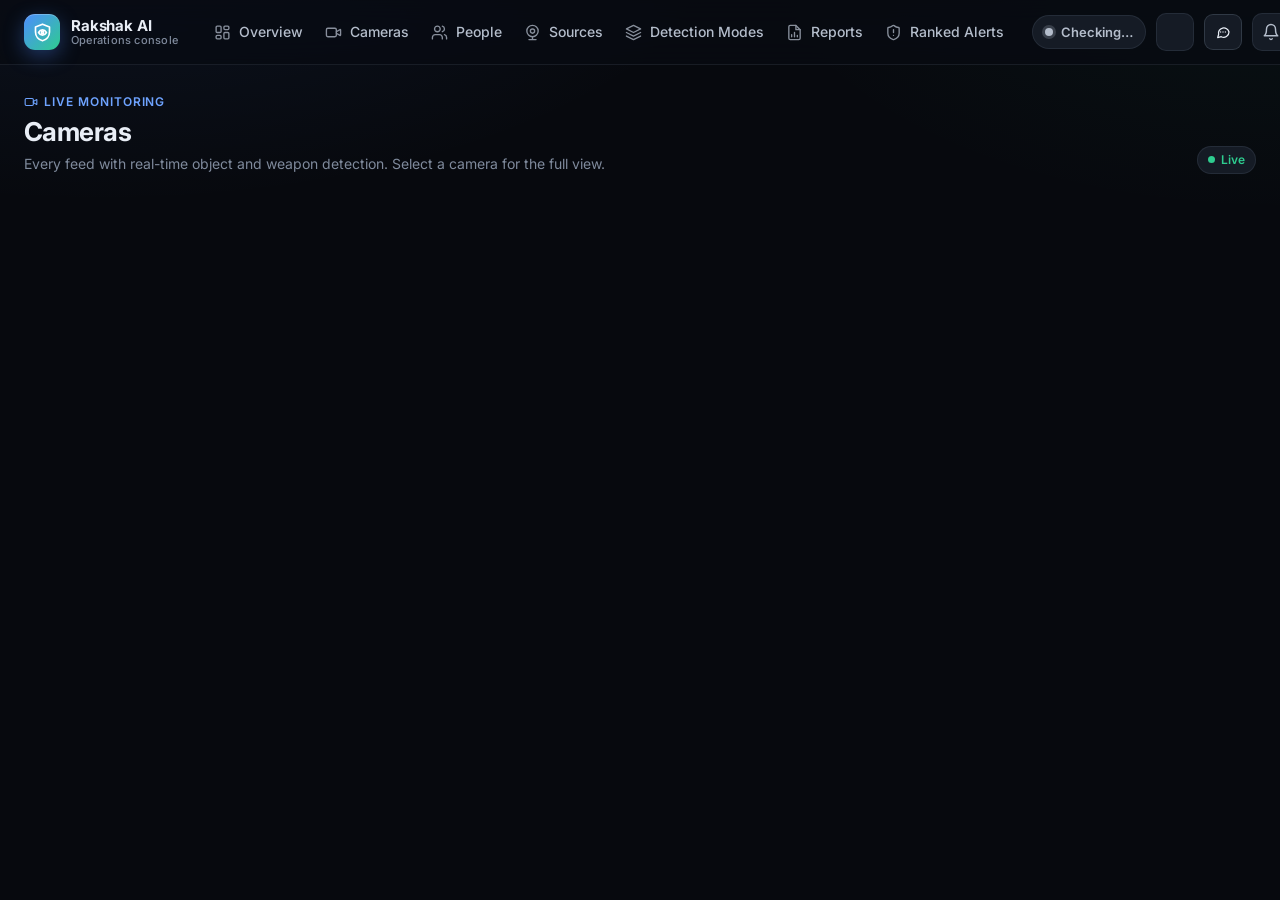
==== commit 0648efdd: "Fix things" ====
--- a/static/index.html
+++ b/static/index.html
@@ -1,297 +1,297 @@
-<!doctype html>
-<html lang="en">
-<head>
-  <meta charset="utf-8">
-  <meta name="viewport" content="width=device-width, initial-scale=1">
-  <meta name="theme-color" content="#07090e">
-  <title>Operations · Rakshak AI</title>
-  <link rel="preconnect" href="https://fonts.googleapis.com">
-  <link rel="preconnect" href="https://fonts.gstatic.com" crossorigin>
-  <link rel="stylesheet" href="https://fonts.googleapis.com/css2?family=Inter:wght@400;500;600;700;800&family=JetBrains+Mono:wght@500;600&display=swap">
-  <link rel="stylesheet" href="/static/style.css?v=9">
-  <link rel="stylesheet" href="/static/threats.css?v=4">
-</head>
-<body>
-  <header id="app-nav" data-page="dashboard"></header>
-
-  <div id="toasts" class="toasts" aria-live="assertive"></div>
-
-  <main>
-    <section id="overview-view" class="overview" hidden>
-      <div class="page-head">
-        <div>
-          <div class="eyebrow"><i data-icon="shield"></i>Security operations</div>
-          <h1>Overview</h1>
-          <p>Live threat status across every camera: what is happening, where, how serious it is and who is on it.</p>
-        </div>
-        <div class="page-meta"><span class="chip live">Live</span><span id="ov-updated"></span></div>
-      </div>
-
-      <div id="ov-banner" class="ov-banner" hidden></div>
-
-      <div class="ov-cards">
-        <div class="ov-card" id="card-score">
-          <div class="kpi-top"><span class="kpi-icon"><i data-icon="shield"></i></span><span class="ov-label">Overall threat score</span></div>
-          <div class="ov-big"><span id="ov-score">–</span><small>/100</small><span id="ov-level" class="lv-pill lv-none">–</span></div>
-          <div class="bar"><span id="ov-score-bar"></span></div>
-        </div>
-        <a class="ov-card" id="card-active" href="#ov-alerts">
-          <div class="kpi-top"><span class="kpi-icon"><i data-icon="alert"></i></span><span class="ov-label">Active threats</span></div>
-          <div class="ov-big"><span id="ov-active">–</span></div>
-          <span id="ov-active-sub" class="ov-sub"></span>
-        </a>
-        <div class="ov-card" id="card-online">
-          <div class="kpi-top"><span class="kpi-icon"><i data-icon="cameras"></i></span><span class="ov-label">Cameras online</span></div>
-          <div class="ov-big"><span id="ov-online">–</span><small id="ov-total"></small></div>
-          <span id="ov-online-sub" class="ov-sub"></span>
-        </div>
-        <div class="ov-card" id="card-issues">
-          <div class="kpi-top"><span class="kpi-icon"><i data-icon="cameraOff"></i></span><span class="ov-label">Camera issues</span></div>
-          <div class="ov-big"><span id="ov-issues">–</span></div>
-          <span id="ov-issues-sub" class="ov-sub"></span>
-        </div>
-      </div>
-
-      <div class="ov-main">
-        <section class="card ov-cameras">
-          <div class="card-head"><h2><i data-icon="cameras"></i>Camera status</h2><span class="muted">Highest risk first · click to watch</span></div>
-          <div id="ov-camera-list" class="cam-list"></div>
-        </section>
-        <section class="card ov-alerts" id="ov-alerts">
-          <div class="card-head"><h2><i data-icon="bell"></i>Recent alerts</h2><a href="/reports">View all reports →</a></div>
-          <ol id="ov-alert-list" class="alert-list"></ol>
-          <p id="ov-alerts-empty" class="empty" hidden>No threats detected yet.</p>
-        </section>
-      </div>
-
-      <div class="ov-lower">
-        <section class="card">
-          <div class="card-head"><h2><i data-icon="chart"></i>Threat level by camera</h2></div>
-          <div id="ov-bars" class="score-bars"></div>
-        </section>
-        <section class="card">
-          <div class="card-head"><h2><i data-icon="pin"></i>High-risk areas</h2><span id="ov-areas-count" class="muted"></span></div>
-          <ul id="ov-areas" class="area-list"></ul>
-        </section>
-        <section class="card">
-          <div class="card-head"><h2><i data-icon="activity"></i>Recent activity</h2></div>
-          <ol id="ov-activity" class="activity"></ol>
-        </section>
-      </div>
-    </section>
-
-    <section id="grid-view" aria-label="Camera feeds">
-      <div class="page-head">
-        <div>
-          <div class="eyebrow"><i data-icon="cameras"></i>Live monitoring</div>
-          <h1>Cameras</h1>
-          <p>Every feed with real-time object and weapon detection. Select a camera for the full view.</p>
-        </div>
-        <div class="page-meta"><span class="chip live">Live</span></div>
-      </div>
-    </section>
-
-    <section id="detail-view" class="detail" hidden>
-      <div class="detail-main">
-        <div class="detail-head">
-          <button id="back" class="back" type="button"><i data-icon="back"></i>All cameras</button>
-          <h1 id="detail-title"></h1>
-          <span class="chip live">Live</span>
-          <span class="hint"><i data-icon="route"></i>Click a person to follow their journey</span>
-        </div>
-        <div class="feed feed-large">
-          <canvas id="detail-canvas"></canvas>
-          <span class="feed-time" id="detail-time"></span>
-        </div>
-      </div>
-      <aside class="panel" aria-label="Detected objects">
-        <h2><i data-icon="eye"></i>Detected objects <span id="obj-count" class="count"></span></h2>
-        <ul id="objects" class="objects"></ul>
-        <p id="objects-empty" class="empty">No objects detected.</p>
-      </aside>
-    </section>
-
-    <section id="people-view" hidden>
-      <div class="page-head">
-        <div>
-          <div class="eyebrow"><i data-icon="route"></i>Journey tracking</div>
-          <h1>People</h1>
-          <p>Every person gets an ID that follows them from camera to camera. Search an ID or a location.</p>
-        </div>
-      </div>
-      <div class="people">
-      <aside class="panel people-list" aria-label="People">
-        <h2><i data-icon="people"></i>People <span id="plist-count" class="count"></span></h2>
-        <input id="person-search" class="search" type="search" placeholder="Search ID or location (e.g. P-004, Lobby)" autocomplete="off">
-        <div class="seg" role="group" aria-label="Filter">
-          <button type="button" class="seg-btn active" data-status="active">Active</button>
-          <button type="button" class="seg-btn" data-status="moved" title="People seen in two or more locations">Journeys</button>
-          <button type="button" class="seg-btn" data-status="all">All</button>
-        </div>
-        <ul id="person-list" class="plist"></ul>
-        <p id="person-list-empty" class="empty" hidden>No people match.</p>
-      </aside>
-
-      <div id="person-empty" class="person-empty">
-        <p>Select a person to see where they are and where they have been.</p>
-      </div>
-
-      <div id="person-detail" class="person" hidden>
-        <div class="person-head">
-          <img id="p-photo" class="p-photo" alt="">
-          <div class="p-title">
-            <div class="p-id-row"><h1 id="p-id"></h1><span id="p-status" class="pill"></span></div>
-            <div id="p-meta" class="p-meta"></div>
-            <div id="p-route" class="route" aria-label="Route"></div>
-          </div>
-        </div>
-
-        <div class="person-body">
-          <section class="card">
-            <div class="card-head">
-              <h2><i data-icon="pin"></i>Current location</h2>
-              <span id="p-loc-since" class="muted"></span>
-            </div>
-            <div class="p-loc"><span id="p-loc" class="p-loc-name"></span><span id="p-cam" class="muted"></span></div>
-            <div class="feed feed-person">
-              <canvas id="person-canvas"></canvas>
-              <span class="feed-time" id="person-time"></span>
-              <span id="person-feed-note" class="feed-note" hidden>Not in view — showing last known camera</span>
-            </div>
-          </section>
-
-          <section class="card">
-            <div class="card-head">
-              <h2><i data-icon="route"></i>Journey</h2>
-              <span id="p-steps" class="muted"></span>
-            </div>
-            <ol id="journey" class="journey"></ol>
-          </section>
-        </div>
-      </div>
-      </div>
-    </section>
-
-    <section id="sources-view" hidden>
-      <div class="page-head">
-        <div>
-          <div class="eyebrow"><i data-icon="sources"></i>Live inputs</div>
-          <h1>Camera Sources</h1>
-          <p>Connect a webcam or a phone. Every source goes through the same detection and weapon alerts as the CCTV feeds, and appears under <b>Live Sources</b> on the Cameras tab.</p>
-        </div>
-      </div>
-      <div class="sources">
-      <div class="src-list">
-
-        <article class="src-card" data-source="live-webcam" data-kind="builtin">
-          <button type="button" class="src-head">
-            <span class="src-icon" aria-hidden="true"><i data-icon="laptop"></i></span>
-            <span class="src-title"><span class="src-name">Laptop Webcam</span><span class="src-state">Not connected</span></span>
-          </button>
-          <div class="src-body">
-            <label class="src-field">Camera <select class="src-device"></select></label>
-            <div class="src-actions">
-              <button type="button" class="btn primary src-start">Connect</button>
-              <button type="button" class="btn src-stop" hidden>Disconnect</button>
-            </div>
-            <p class="src-msg" hidden></p>
-          </div>
-        </article>
-
-        <article class="src-card" data-source="live-usb" data-kind="external">
-          <button type="button" class="src-head">
-            <span class="src-icon" aria-hidden="true"><i data-icon="sources"></i></span>
-            <span class="src-title"><span class="src-name">USB / External Camera</span><span class="src-state">Not connected</span></span>
-          </button>
-          <div class="src-body">
-            <label class="src-field">Camera <select class="src-device"></select></label>
-            <div class="src-actions">
-              <button type="button" class="btn primary src-start">Connect</button>
-              <button type="button" class="btn src-stop" hidden>Disconnect</button>
-            </div>
-            <p class="src-msg" hidden></p>
-            <p class="src-hint">USB webcams show up in this list once plugged in. So does an Android phone (Android 14+) connected by cable with its USB mode set to <b>Webcam</b>.</p>
-          </div>
-        </article>
-
-        <article class="src-card" data-source="live-mobile" data-kind="phone">
-          <button type="button" class="src-head">
-            <span class="src-icon" aria-hidden="true"><i data-icon="phone"></i></span>
-            <span class="src-title"><span class="src-name">Mobile Camera</span><span class="src-state">Not connected</span></span>
-          </button>
-          <div class="src-body">
-            <div class="src-actions">
-              <button type="button" class="btn primary" id="qr-toggle"><i data-icon="qr"></i>Connect Mobile via QR</button>
-              <button type="button" class="btn" id="usb-phone"><i data-icon="usb"></i>Via USB cable</button>
-              <button type="button" class="btn src-stop" hidden>Disconnect</button>
-            </div>
-            <div id="qr-box" class="qr-box" hidden>
-              <img id="qr-img" alt="QR code to open the phone camera page">
-              <ol>
-                <li>Connect the phone to the same Wi-Fi as this computer.</li>
-                <li>Scan the code with the phone's camera.</li>
-                <li>The page uses a local certificate, so the browser warns once: tap <b>Advanced</b> → <b>Proceed</b> (Safari: <b>Show details</b> → <b>visit this website</b>).</li>
-                <li>Tap <b>Start camera</b> and allow camera access.</li>
-              </ol>
-              <code id="qr-url" class="qr-url"></code>
-            </div>
-            <p id="usb-msg" class="src-msg" hidden></p>
-            <div id="usb-help" class="usb-help" hidden>
-              <b>Connecting an Android phone by cable</b>
-              <ol>
-                <li>On the phone: <b>Settings → About phone</b>, tap <b>Build number</b> (Xiaomi/Redmi: <b>OS version</b>) 7 times to unlock Developer options.</li>
-                <li><b>Settings → Developer options</b> (Xiaomi: <b>Additional settings → Developer options</b>): turn on <b>USB debugging</b>.</li>
-                <li>Connect with a <b>data</b> cable (some cables only charge) and set the USB mode to <b>File transfer</b>.</li>
-                <li>Tap <b>Allow</b> on the "Allow USB debugging?" prompt, then press <b>Via USB cable</b> again.</li>
-              </ol>
-              <span>The camera page then opens on the phone: tap <b>Start camera</b>. It works best in Chrome. iPhones can't do this on Windows; use the QR code.</span>
-            </div>
-          </div>
-        </article>
-      </div>
-
-      <div class="src-stage">
-        <div class="detail-head">
-          <h1 id="src-title"></h1>
-          <span id="src-lag" class="hint"></span>
-        </div>
-        <div id="src-feed" class="feed feed-large">
-          <canvas id="src-canvas"></canvas>
-          <span class="feed-time" id="src-time"></span>
-          <span class="alert-badge" id="src-alert" hidden></span>
-          <div id="src-empty" class="src-empty"></div>
-        </div>
-      </div>
-
-      <aside class="panel src-panel" aria-label="Detected objects">
-        <h2><i data-icon="eye"></i>Detected objects <span id="src-obj-count" class="count"></span></h2>
-        <ul id="src-objects" class="objects"></ul>
-        <p id="src-objects-empty" class="empty">No objects detected.</p>
-      </aside>
-      </div>
-    </section>
-  </main>
-
-  <template id="tile-template">
-    <button class="tile" type="button">
-      <div class="feed">
-        <canvas></canvas>
-        <span class="feed-time"></span>
-        <span class="alert-badge" hidden></span>
-      </div>
-      <div class="tile-foot">
-        <span class="live-dot" aria-hidden="true"></span>
-        <span class="tile-name"></span>
-        <span class="tile-summary"></span>
-      </div>
-    </button>
-  </template>
-
-  <script src="/static/nav.js?v=2"></script>
-  <script src="/static/threat-ui.js?v=3"></script>
-  <script src="/static/threats.js?v=2"></script>
-  <script src="/static/capture.js?v=2"></script>
-  <script src="/static/sources.js?v=3"></script>
-  <script src="/static/app.js?v=6"></script>
-</body>
-</html>
+<!doctype html>
+<html lang="en">
+<head>
+  <meta charset="utf-8">
+  <meta name="viewport" content="width=device-width, initial-scale=1">
+  <meta name="theme-color" content="#07090e">
+  <title>Operations · Rakshak AI</title>
+  <link rel="preconnect" href="https://fonts.googleapis.com">
+  <link rel="preconnect" href="https://fonts.gstatic.com" crossorigin>
+  <link rel="stylesheet" href="https://fonts.googleapis.com/css2?family=Inter:wght@400;500;600;700;800&family=JetBrains+Mono:wght@500;600&display=swap">
+  <link rel="stylesheet" href="/static/style.css?v=9">
+  <link rel="stylesheet" href="/static/threats.css?v=4">
+</head>
+<body>
+  <header id="app-nav" data-page="dashboard"></header>
+
+  <div id="toasts" class="toasts" aria-live="assertive"></div>
+
+  <main>
+    <section id="overview-view" class="overview" hidden>
+      <div class="page-head">
+        <div>
+          <div class="eyebrow"><i data-icon="shield"></i>Security operations</div>
+          <h1>Overview</h1>
+          <p>Live threat status across every camera: what is happening, where, how serious it is and who is on it.</p>
+        </div>
+        <div class="page-meta"><span class="chip live">Live</span><span id="ov-updated"></span></div>
+      </div>
+
+      <div id="ov-banner" class="ov-banner" hidden></div>
+
+      <div class="ov-cards">
+        <div class="ov-card" id="card-score">
+          <div class="kpi-top"><span class="kpi-icon"><i data-icon="shield"></i></span><span class="ov-label">Overall threat score</span></div>
+          <div class="ov-big"><span id="ov-score">–</span><small>/100</small><span id="ov-level" class="lv-pill lv-none">–</span></div>
+          <div class="bar"><span id="ov-score-bar"></span></div>
+        </div>
+        <a class="ov-card" id="card-active" href="#ov-alerts">
+          <div class="kpi-top"><span class="kpi-icon"><i data-icon="alert"></i></span><span class="ov-label">Active threats</span></div>
+          <div class="ov-big"><span id="ov-active">–</span></div>
+          <span id="ov-active-sub" class="ov-sub"></span>
+        </a>
+        <div class="ov-card" id="card-online">
+          <div class="kpi-top"><span class="kpi-icon"><i data-icon="cameras"></i></span><span class="ov-label">Cameras online</span></div>
+          <div class="ov-big"><span id="ov-online">–</span><small id="ov-total"></small></div>
+          <span id="ov-online-sub" class="ov-sub"></span>
+        </div>
+        <div class="ov-card" id="card-issues">
+          <div class="kpi-top"><span class="kpi-icon"><i data-icon="cameraOff"></i></span><span class="ov-label">Camera issues</span></div>
+          <div class="ov-big"><span id="ov-issues">–</span></div>
+          <span id="ov-issues-sub" class="ov-sub"></span>
+        </div>
+      </div>
+
+      <div class="ov-main">
+        <section class="card ov-cameras">
+          <div class="card-head"><h2><i data-icon="cameras"></i>Camera status</h2><span class="muted">Highest risk first · click to watch</span></div>
+          <div id="ov-camera-list" class="cam-list"></div>
+        </section>
+        <section class="card ov-alerts" id="ov-alerts">
+          <div class="card-head"><h2><i data-icon="bell"></i>Recent alerts</h2><a href="/reports">View all reports →</a></div>
+          <ol id="ov-alert-list" class="alert-list"></ol>
+          <p id="ov-alerts-empty" class="empty" hidden>No threats detected yet.</p>
+        </section>
+      </div>
+
+      <div class="ov-lower">
+        <section class="card">
+          <div class="card-head"><h2><i data-icon="chart"></i>Threat level by camera</h2></div>
+          <div id="ov-bars" class="score-bars"></div>
+        </section>
+        <section class="card">
+          <div class="card-head"><h2><i data-icon="pin"></i>High-risk areas</h2><span id="ov-areas-count" class="muted"></span></div>
+          <ul id="ov-areas" class="area-list"></ul>
+        </section>
+        <section class="card">
+          <div class="card-head"><h2><i data-icon="activity"></i>Recent activity</h2></div>
+          <ol id="ov-activity" class="activity"></ol>
+        </section>
+      </div>
+    </section>
+
+    <section id="grid-view" aria-label="Camera feeds">
+      <div class="page-head">
+        <div>
+          <div class="eyebrow"><i data-icon="cameras"></i>Live monitoring</div>
+          <h1>Cameras</h1>
+          <p>Every feed with real-time object and weapon detection. Select a camera for the full view.</p>
+        </div>
+        <div class="page-meta"><span class="chip live">Live</span></div>
+      </div>
+    </section>
+
+    <section id="detail-view" class="detail" hidden>
+      <div class="detail-main">
+        <div class="detail-head">
+          <button id="back" class="back" type="button"><i data-icon="back"></i>All cameras</button>
+          <h1 id="detail-title"></h1>
+          <span class="chip live">Live</span>
+          <span class="hint"><i data-icon="route"></i>Click a person to follow their journey</span>
+        </div>
+        <div class="feed feed-large">
+          <canvas id="detail-canvas"></canvas>
+          <span class="feed-time" id="detail-time"></span>
+        </div>
+      </div>
+      <aside class="panel" aria-label="Detected objects">
+        <h2><i data-icon="eye"></i>Detected objects <span id="obj-count" class="count"></span></h2>
+        <ul id="objects" class="objects"></ul>
+        <p id="objects-empty" class="empty">No objects detected.</p>
+      </aside>
+    </section>
+
+    <section id="people-view" hidden>
+      <div class="page-head">
+        <div>
+          <div class="eyebrow"><i data-icon="route"></i>Journey tracking</div>
+          <h1>People</h1>
+          <p>Every person gets an ID that follows them from camera to camera. Search an ID or a location.</p>
+        </div>
+      </div>
+      <div class="people">
+      <aside class="panel people-list" aria-label="People">
+        <h2><i data-icon="people"></i>People <span id="plist-count" class="count"></span></h2>
+        <input id="person-search" class="search" type="search" placeholder="Search ID or location (e.g. P-004, Lobby)" autocomplete="off">
+        <div class="seg" role="group" aria-label="Filter">
+          <button type="button" class="seg-btn active" data-status="active">Active</button>
+          <button type="button" class="seg-btn" data-status="moved" title="People seen in two or more locations">Journeys</button>
+          <button type="button" class="seg-btn" data-status="all">All</button>
+        </div>
+        <ul id="person-list" class="plist"></ul>
+        <p id="person-list-empty" class="empty" hidden>No people match.</p>
+      </aside>
+
+      <div id="person-empty" class="person-empty">
+        <p>Select a person to see where they are and where they have been.</p>
+      </div>
+
+      <div id="person-detail" class="person" hidden>
+        <div class="person-head">
+          <img id="p-photo" class="p-photo" alt="">
+          <div class="p-title">
+            <div class="p-id-row"><h1 id="p-id"></h1><span id="p-status" class="pill"></span></div>
+            <div id="p-meta" class="p-meta"></div>
+            <div id="p-route" class="route" aria-label="Route"></div>
+          </div>
+        </div>
+
+        <div class="person-body">
+          <section class="card">
+            <div class="card-head">
+              <h2><i data-icon="pin"></i>Current location</h2>
+              <span id="p-loc-since" class="muted"></span>
+            </div>
+            <div class="p-loc"><span id="p-loc" class="p-loc-name"></span><span id="p-cam" class="muted"></span></div>
+            <div class="feed feed-person">
+              <canvas id="person-canvas"></canvas>
+              <span class="feed-time" id="person-time"></span>
+              <span id="person-feed-note" class="feed-note" hidden>Not in view — showing last known camera</span>
+            </div>
+          </section>
+
+          <section class="card">
+            <div class="card-head">
+              <h2><i data-icon="route"></i>Journey</h2>
+              <span id="p-steps" class="muted"></span>
+            </div>
+            <ol id="journey" class="journey"></ol>
+          </section>
+        </div>
+      </div>
+      </div>
+    </section>
+
+    <section id="sources-view" hidden>
+      <div class="page-head">
+        <div>
+          <div class="eyebrow"><i data-icon="sources"></i>Live inputs</div>
+          <h1>Camera Sources</h1>
+          <p>Connect a webcam or a phone. Every source goes through the same detection and weapon alerts as the CCTV feeds, and appears under <b>Live Sources</b> on the Cameras tab.</p>
+        </div>
+      </div>
+      <div class="sources">
+      <div class="src-list">
+
+        <article class="src-card" data-source="live-webcam" data-kind="builtin">
+          <button type="button" class="src-head">
+            <span class="src-icon" aria-hidden="true"><i data-icon="laptop"></i></span>
+            <span class="src-title"><span class="src-name">Laptop Webcam</span><span class="src-state">Not connected</span></span>
+          </button>
+          <div class="src-body">
+            <label class="src-field">Camera <select class="src-device"></select></label>
+            <div class="src-actions">
+              <button type="button" class="btn primary src-start">Connect</button>
+              <button type="button" class="btn src-stop" hidden>Disconnect</button>
+            </div>
+            <p class="src-msg" hidden></p>
+          </div>
+        </article>
+
+        <article class="src-card" data-source="live-usb" data-kind="external">
+          <button type="button" class="src-head">
+            <span class="src-icon" aria-hidden="true"><i data-icon="sources"></i></span>
+            <span class="src-title"><span class="src-name">USB / External Camera</span><span class="src-state">Not connected</span></span>
+          </button>
+          <div class="src-body">
+            <label class="src-field">Camera <select class="src-device"></select></label>
+            <div class="src-actions">
+              <button type="button" class="btn primary src-start">Connect</button>
+              <button type="button" class="btn src-stop" hidden>Disconnect</button>
+            </div>
+            <p class="src-msg" hidden></p>
+            <p class="src-hint">USB webcams show up in this list once plugged in. So does an Android phone (Android 14+) connected by cable with its USB mode set to <b>Webcam</b>.</p>
+          </div>
+        </article>
+
+        <article class="src-card" data-source="live-mobile" data-kind="phone">
+          <button type="button" class="src-head">
+            <span class="src-icon" aria-hidden="true"><i data-icon="phone"></i></span>
+            <span class="src-title"><span class="src-name">Mobile Camera</span><span class="src-state">Not connected</span></span>
+          </button>
+          <div class="src-body">
+            <div class="src-actions">
+              <button type="button" class="btn primary" id="qr-toggle"><i data-icon="qr"></i>Connect Mobile via QR</button>
+              <button type="button" class="btn" id="usb-phone"><i data-icon="usb"></i>Via USB cable</button>
+              <button type="button" class="btn src-stop" hidden>Disconnect</button>
+            </div>
+            <div id="qr-box" class="qr-box" hidden>
+              <img id="qr-img" alt="QR code to open the phone camera page">
+              <ol>
+                <li>Connect the phone to the same Wi-Fi as this computer.</li>
+                <li>Scan the code with the phone's camera.</li>
+                <li>The page uses a local certificate, so the browser warns once: tap <b>Advanced</b> → <b>Proceed</b> (Safari: <b>Show details</b> → <b>visit this website</b>).</li>
+                <li>Tap <b>Start camera</b> and allow camera access.</li>
+              </ol>
+              <code id="qr-url" class="qr-url"></code>
+            </div>
+            <p id="usb-msg" class="src-msg" hidden></p>
+            <div id="usb-help" class="usb-help" hidden>
+              <b>Connecting an Android phone by cable</b>
+              <ol>
+                <li>On the phone: <b>Settings → About phone</b>, tap <b>Build number</b> (Xiaomi/Redmi: <b>OS version</b>) 7 times to unlock Developer options.</li>
+                <li><b>Settings → Developer options</b> (Xiaomi: <b>Additional settings → Developer options</b>): turn on <b>USB debugging</b>.</li>
+                <li>Connect with a <b>data</b> cable (some cables only charge) and set the USB mode to <b>File transfer</b>.</li>
+                <li>Tap <b>Allow</b> on the "Allow USB debugging?" prompt, then press <b>Via USB cable</b> again.</li>
+              </ol>
+              <span>The camera page then opens on the phone: tap <b>Start camera</b>. It works best in Chrome. iPhones can't do this on Windows; use the QR code.</span>
+            </div>
+          </div>
+        </article>
+      </div>
+
+      <div class="src-stage">
+        <div class="detail-head">
+          <h1 id="src-title"></h1>
+          <span id="src-lag" class="hint"></span>
+        </div>
+        <div id="src-feed" class="feed feed-large">
+          <canvas id="src-canvas"></canvas>
+          <span class="feed-time" id="src-time"></span>
+          <span class="alert-badge" id="src-alert" hidden></span>
+          <div id="src-empty" class="src-empty"></div>
+        </div>
+      </div>
+
+      <aside class="panel src-panel" aria-label="Detected objects">
+        <h2><i data-icon="eye"></i>Detected objects <span id="src-obj-count" class="count"></span></h2>
+        <ul id="src-objects" class="objects"></ul>
+        <p id="src-objects-empty" class="empty">No objects detected.</p>
+      </aside>
+      </div>
+    </section>
+  </main>
+
+  <template id="tile-template">
+    <button class="tile" type="button">
+      <div class="feed">
+        <canvas></canvas>
+        <span class="feed-time"></span>
+        <span class="alert-badge" hidden></span>
+      </div>
+      <div class="tile-foot">
+        <span class="live-dot" aria-hidden="true"></span>
+        <span class="tile-name"></span>
+        <span class="tile-summary"></span>
+      </div>
+    </button>
+  </template>
+
+  <script src="/static/nav.js?v=2"></script>
+  <script src="/static/threat-ui.js?v=3"></script>
+  <script src="/static/threats.js?v=2"></script>
+  <script src="/static/capture.js?v=2"></script>
+  <script src="/static/sources.js?v=3"></script>
+  <script src="/static/app.js?v=6"></script>
+</body>
+</html>
--- a/static/style.css
+++ b/static/style.css
@@ -1,445 +1,445 @@
-/* ==========================================================================
-   CCTV Monitor — design system and dashboard styles
-   Tokens · base · app shell (nav) · components · views
-   ========================================================================== */
-
-:root {
-  /* Surfaces */
-  --bg: #07090e;
-  --surface: #0f141c;
-  --surface-2: #151b25;
-  --surface-3: #1c2431;
-  --border: rgba(148, 163, 184, .12);
-  --border-2: rgba(148, 163, 184, .22);
-  /* Text */
-  --text: #e9eef6;
-  --text-2: #b4bdcb;
-  --muted: #7f8a9c;
-  /* Brand and status */
-  --primary: #4d8dff;
-  --primary-hover: #6ea3ff;
-  --primary-soft: rgba(77, 141, 255, .14);
-  --ok: #2ecc8f;
-  --ok-soft: rgba(46, 204, 143, .13);
-  --warn: #f5b544;
-  --warn-soft: rgba(245, 181, 68, .13);
-  --danger: #ff5c63;
-  --danger-soft: rgba(255, 92, 99, .13);
-  --accent: var(--ok);          /* legacy names */
-  --threat: var(--danger);
-  --select: var(--primary);
-  /* Shape */
-  --radius-lg: 16px;
-  --radius: 12px;
-  --radius-sm: 9px;
-  --shadow: 0 1px 0 rgba(255, 255, 255, .03) inset, 0 10px 30px rgba(0, 0, 0, .22);
-  --shadow-lg: 0 24px 60px rgba(0, 0, 0, .5);
-  --ring: 0 0 0 3px rgba(77, 141, 255, .35);
-  --font: "Inter", "Segoe UI", system-ui, -apple-system, Roboto, sans-serif;
-  --mono: "JetBrains Mono", ui-monospace, "Cascadia Mono", Consolas, monospace;
-  --nav-h: 64px;
-  --ease: cubic-bezier(.2, .7, .2, 1);
-  font-family: var(--font);
-  color-scheme: dark;
-  -webkit-font-smoothing: antialiased;
-}
-
-/* ---------- Base ---------- */
-* { box-sizing: border-box; }
-html, body { margin: 0; min-height: 100%; }
-body {
-  background:
-    radial-gradient(1100px 520px at 8% -12%, rgba(77, 141, 255, .09), transparent 60%),
-    radial-gradient(900px 480px at 100% -8%, rgba(46, 204, 143, .05), transparent 60%),
-    var(--bg);
-  background-attachment: fixed;
-  color: var(--text); display: flex; flex-direction: column; font-size: 14px; line-height: 1.45;
-}
-[hidden] { display: none !important; }
-a { color: inherit; }
-button { font-family: inherit; }
-::selection { background: rgba(77, 141, 255, .35); }
-:focus-visible { outline: none; box-shadow: var(--ring); }
-* { scrollbar-width: thin; scrollbar-color: rgba(148, 163, 184, .25) transparent; }
-::-webkit-scrollbar { width: 10px; height: 10px; }
-::-webkit-scrollbar-thumb { background: rgba(148, 163, 184, .22); border-radius: 10px; border: 3px solid transparent; background-clip: padding-box; }
-.ic { width: 18px; height: 18px; flex: none; }
-
-main { flex: 1; min-height: 0; width: 100%; max-width: 1680px; margin: 0 auto; padding: 28px 24px 48px; }
-main > section:not([hidden]) { animation: view-in .35s var(--ease); }
-@keyframes view-in { from { opacity: 0; transform: translateY(6px); } }
-@media (prefers-reduced-motion: reduce) { *, *::before, *::after { animation-duration: .01ms !important; transition-duration: .01ms !important; } }
-
-/* ---------- App shell: navigation ---------- */
-.nav {
-  position: sticky; top: 0; z-index: 40;
-  background: rgba(8, 11, 17, .78); backdrop-filter: saturate(160%) blur(14px); -webkit-backdrop-filter: saturate(160%) blur(14px);
-  border-bottom: 1px solid var(--border);
-}
-.nav-inner { max-width: 1680px; margin: 0 auto; height: var(--nav-h); display: flex; align-items: center; gap: 18px; padding: 0 24px; }
-.nav-brand { display: flex; align-items: center; gap: 11px; text-decoration: none; flex: none; border-radius: 10px; }
-.nav-logo {
-  width: 36px; height: 36px; border-radius: 11px; display: grid; place-items: center; color: #fff;
-  background: linear-gradient(135deg, #4d8dff 0%, #2ecc8f 100%);
-  box-shadow: 0 6px 20px rgba(77, 141, 255, .35), inset 0 1px 0 rgba(255, 255, 255, .25);
-}
-.nav-logo .ic { width: 21px; height: 21px; }
-.nav-title { display: flex; flex-direction: column; font-weight: 700; font-size: 15px; letter-spacing: -.01em; line-height: 1.15; white-space: nowrap; }
-.nav-title small { font-size: 11px; font-weight: 500; color: var(--muted); letter-spacing: .02em; }
-.nav-links { display: flex; gap: 2px; align-items: center; margin-left: 8px; }
-.nav-link {
-  position: relative; display: inline-flex; align-items: center; gap: 8px; height: 38px; padding: 0 12px; border-radius: 10px;
-  color: var(--text-2); font-size: 14px; font-weight: 500; text-decoration: none; white-space: nowrap;
-  transition: color .15s, background .15s;
-}
-.nav-link .ic { width: 17px; height: 17px; opacity: .75; transition: opacity .15s, color .15s; }
-.nav-link:hover { color: var(--text); background: rgba(255, 255, 255, .045); }
-.nav-link:hover .ic { opacity: 1; }
-.nav-link.active { color: #fff; background: var(--primary-soft); box-shadow: inset 0 0 0 1px rgba(77, 141, 255, .22); }
-.nav-link.active .ic { color: var(--primary-hover); opacity: 1; }
-.nav-count {
-  min-width: 20px; height: 20px; padding: 0 6px; border-radius: 10px; font-size: 11px; font-weight: 700;
-  display: inline-grid; place-items: center; background: var(--ok-soft); color: var(--ok);
-}
-.nav-count:empty { display: none; }
-.nav-right { margin-left: auto; display: flex; align-items: center; gap: 10px; }
-
-.sys-status {
-  display: inline-flex; align-items: center; gap: 8px; height: 34px; padding: 0 12px; border-radius: 999px; white-space: nowrap;
-  font-size: 13px; font-weight: 600; background: var(--surface-2); border: 1px solid var(--border); color: var(--text-2);
-}
-.sys-dot { width: 8px; height: 8px; border-radius: 50%; background: currentColor; box-shadow: 0 0 0 3px color-mix(in srgb, currentColor 22%, transparent); }
-.sys-status.ok { color: var(--ok); }
-.sys-status.warn { color: var(--warn); background: var(--warn-soft); border-color: rgba(245, 181, 68, .3); }
-.sys-status.bad { color: #ff8a8f; background: var(--danger-soft); border-color: rgba(255, 92, 99, .4); }
-.sys-status.bad .sys-dot { animation: pulse-dot 1.4s ease-in-out infinite; }
-@keyframes pulse-dot { 50% { box-shadow: 0 0 0 6px rgba(255, 92, 99, 0); transform: scale(1.15); } }
-.conn { font-size: 12px; font-weight: 600; color: var(--muted); white-space: nowrap; }
-.conn.ok { color: var(--ok); }
-.conn.bad { color: var(--danger); }
-.clock { font: 500 13px var(--mono); color: var(--muted); font-variant-numeric: tabular-nums; white-space: nowrap; }
-.icon-btn {
-  position: relative; display: grid; place-items: center; width: 38px; height: 38px; border-radius: 10px; flex: none; padding: 0;
-  background: var(--surface-2); border: 1px solid var(--border); color: var(--text-2); cursor: pointer; text-decoration: none;
-  transition: border-color .15s, color .15s, background .15s;
-}
-.icon-btn:hover { border-color: var(--border-2); color: var(--text); background: var(--surface-3); }
-.icon-btn svg { width: 18px; height: 18px; fill: none; stroke: currentColor; stroke-width: 1.9; stroke-linecap: round; stroke-linejoin: round; }
-.icon-btn.off { color: var(--muted); }
-.icon-btn.blocked { color: var(--warn); border-color: rgba(245, 181, 68, .35); }
-.bell-count {
-  position: absolute; top: -6px; right: -6px; min-width: 19px; height: 19px; padding: 0 5px; border-radius: 10px;
-  font-size: 11px; font-weight: 700; line-height: 19px; text-align: center; background: var(--warn); color: #0b0e13;
-  border: 2px solid var(--bg);
-}
-.bell-count.bad { background: var(--danger); color: #fff; }
-.avatar {
-  flex: none; width: 38px; height: 38px; border-radius: 50%; display: grid; place-items: center; color: #cfe0ff;
-  background: linear-gradient(135deg, #2a3a57, #1b2536); border: 1px solid var(--border-2);
-}
-.avatar .ic { width: 18px; height: 18px; }
-.nav-feedback { height: 38px; border-radius: 10px; color: var(--text-2); }
-.nav-feedback:hover { color: var(--text); }
-@media (max-width: 1600px) { .nav-feedback { width: 38px; padding: 0; } .nav-feedback span { display: none; } }
-.nav-toggle { display: none; }
-.nav-toggle .i-close { display: none; }
-.nav-open .nav-toggle .i-open { display: none; }
-.nav-open .nav-toggle .i-close { display: block; }
-
-@media (max-width: 1440px) { .clock { display: none; } }
-@media (max-width: 1320px) { .conn { display: none; } .nav-link { padding: 0 10px; } }
-@media (max-width: 1200px) {
-  .nav-toggle { display: grid; }
-  .nav-links {
-    position: absolute; top: var(--nav-h); left: 0; right: 0; margin: 0; flex-direction: column; align-items: stretch; gap: 4px;
-    padding: 12px 16px 18px; background: #0a0d13; border-bottom: 1px solid var(--border);
-    box-shadow: var(--shadow-lg); opacity: 0; visibility: hidden; transform: translateY(-8px); pointer-events: none;
-    transition: opacity .2s var(--ease), transform .2s var(--ease), visibility .2s;
-  }
-  .nav-open .nav-links { opacity: 1; visibility: visible; transform: none; pointer-events: auto; }
-  .nav-link { height: 46px; font-size: 15px; padding: 0 14px; }
-  .nav-count { margin-left: auto; }
-}
-@media (max-width: 640px) {
-  .nav-inner { padding: 0 16px; gap: 10px; }
-  .avatar { display: none; }
-  .nav-title small { display: none; }
-  .sys-status { padding: 0 10px; }
-}
-@media (max-width: 420px) { .sys-text { display: none; } .sys-status { width: 34px; justify-content: center; padding: 0; } .nav-title { font-size: 14px; } }
-
-/* ---------- Components ---------- */
-.page-head { display: flex; align-items: flex-end; justify-content: space-between; gap: 16px; flex-wrap: wrap; margin-bottom: 22px; }
-.page-head h1 { margin: 0; font-size: 26px; font-weight: 700; letter-spacing: -.02em; line-height: 1.2; }
-.page-head p { margin: 6px 0 0; color: var(--muted); font-size: 14px; max-width: 720px; }
-.page-meta { display: flex; align-items: center; gap: 10px; flex-wrap: wrap; color: var(--muted); font-size: 13px; }
-.eyebrow { display: inline-flex; align-items: center; gap: 6px; font-size: 12px; font-weight: 600; letter-spacing: .08em; text-transform: uppercase; color: var(--primary-hover); margin-bottom: 6px; }
-.eyebrow .ic { width: 14px; height: 14px; }
-.chip {
-  display: inline-flex; align-items: center; gap: 6px; height: 28px; padding: 0 10px; border-radius: 999px; font-size: 12px; font-weight: 600;
-  background: var(--surface-2); border: 1px solid var(--border); color: var(--text-2); white-space: nowrap;
-}
-.chip .ic { width: 14px; height: 14px; }
-.chip.live { color: var(--ok); }
-.chip.live::before { content: ""; width: 7px; height: 7px; border-radius: 50%; background: var(--ok); animation: live 2s ease-in-out infinite; }
-@keyframes live { 50% { opacity: .35; } }
-
-.card, .panel {
-  background: linear-gradient(180deg, rgba(255, 255, 255, .018), transparent 40%), var(--surface);
-  border: 1px solid var(--border); border-radius: var(--radius-lg); padding: 18px; box-shadow: var(--shadow); min-width: 0;
-}
-.card-head { display: flex; align-items: center; justify-content: space-between; gap: 10px; margin-bottom: 14px; }
-.card-head h2 { margin: 0; font-size: 15px; font-weight: 650; display: flex; align-items: center; gap: 9px; letter-spacing: -.005em; }
-.card-head h2 .ic { width: 17px; height: 17px; color: var(--muted); }
-.card-head a { font-size: 13px; text-decoration: none; color: var(--primary-hover); }
-.card-head a:hover { text-decoration: underline; }
-.panel { display: flex; flex-direction: column; min-height: 0; max-height: calc(100vh - var(--nav-h) - 60px); }
-.panel > h2 { margin: 0 0 14px; font-size: 15px; font-weight: 650; display: flex; align-items: center; gap: 8px; }
-.count { font-size: 12px; font-weight: 600; color: var(--muted); }
-.muted { color: var(--muted); font-size: 12px; }
-.empty { color: var(--muted); font-size: 13px; margin: 6px 0; }
-
-.btn {
-  display: inline-flex; align-items: center; justify-content: center; gap: 7px; height: 36px; padding: 0 14px; border-radius: var(--radius-sm);
-  font: 600 13px var(--font); cursor: pointer; white-space: nowrap; text-decoration: none;
-  background: var(--surface-2); border: 1px solid var(--border-2); color: var(--text);
-  transition: background .15s, border-color .15s, transform .08s, filter .15s;
-}
-.btn:hover { background: var(--surface-3); border-color: rgba(148, 163, 184, .32); }
-.btn:active { transform: translateY(1px); }
-.btn .ic { width: 16px; height: 16px; }
-.btn.primary { background: linear-gradient(180deg, #5b97ff, #3f7df0); border-color: transparent; color: #fff; box-shadow: 0 4px 14px rgba(77, 141, 255, .3); }
-.btn.primary:hover { filter: brightness(1.08); }
-.btn.ok { background: var(--ok-soft); border-color: rgba(46, 204, 143, .4); color: var(--ok); }
-.btn.ok:hover { background: rgba(46, 204, 143, .22); }
-.btn.warn { background: var(--warn-soft); border-color: rgba(245, 181, 68, .4); color: var(--warn); }
-.btn.warn:hover { background: rgba(245, 181, 68, .22); }
-.btn:disabled { opacity: .5; cursor: default; }
-
-.search, .select, .src-field select, .rp-filters select, textarea {
-  font: inherit; font-size: 13px; color: var(--text); background: var(--bg); border: 1px solid var(--border-2);
-  border-radius: var(--radius-sm); transition: border-color .15s, box-shadow .15s;
-}
-.search { width: 100%; height: 38px; padding: 0 12px 0 36px;
-  background: var(--bg) url("data:image/svg+xml,%3Csvg xmlns='http://www.w3.org/2000/svg' viewBox='0 0 24 24' fill='none' stroke='%237f8a9c' stroke-width='2' stroke-linecap='round'%3E%3Ccircle cx='11' cy='11' r='8'/%3E%3Cpath d='m21 21-4.3-4.3'/%3E%3C/svg%3E") no-repeat 12px center / 16px; }
-.search:focus, .select:focus, select:focus, textarea:focus { outline: none; border-color: var(--primary); box-shadow: var(--ring); }
-select { height: 38px; padding: 0 10px; }
-
-.seg { display: flex; gap: 3px; padding: 3px; background: var(--bg); border: 1px solid var(--border); border-radius: 10px; margin: 12px 0 14px; }
-.seg-btn {
-  all: unset; box-sizing: border-box; flex: 1; text-align: center; cursor: pointer; font-size: 13px; font-weight: 600;
-  padding: 7px 10px; border-radius: 7px; color: var(--muted); transition: background .15s, color .15s; white-space: nowrap;
-}
-.seg-btn:hover { color: var(--text); }
-.seg-btn.active { background: var(--surface-3); color: var(--text); box-shadow: 0 1px 2px rgba(0, 0, 0, .3); }
-.seg-btn:focus-visible { box-shadow: var(--ring); }
-
-.pill { display: inline-flex; align-items: center; gap: 6px; height: 26px; padding: 0 10px; border-radius: 999px; font-size: 12px; font-weight: 600; background: var(--surface-2); color: var(--muted); border: 1px solid var(--border); }
-.pill.on { background: var(--ok-soft); color: var(--ok); border-color: rgba(46, 204, 143, .3); }
-
-/* ---------- Camera grid ---------- */
-.group + .group { margin-top: 34px; }
-.group-head { display: flex; align-items: center; gap: 12px; margin: 0 0 14px; flex-wrap: wrap; }
-.group-icon { width: 34px; height: 34px; border-radius: 10px; display: grid; place-items: center; background: var(--surface-2); border: 1px solid var(--border); color: var(--primary-hover); }
-.group-icon .ic { width: 17px; height: 17px; }
-.group-head h2 { margin: 0; font-size: 16px; font-weight: 650; letter-spacing: -.01em; }
-.group-head span { font-size: 13px; color: var(--muted); }
-.grid { display: grid; grid-template-columns: repeat(auto-fill, minmax(min(100%, 300px), 1fr)); gap: 18px; }
-
-.tile {
-  all: unset; box-sizing: border-box; cursor: pointer; display: flex; flex-direction: column; min-width: 0;
-  background: var(--surface); border: 1px solid var(--border); border-radius: var(--radius-lg); overflow: hidden; box-shadow: var(--shadow);
-  transition: transform .2s var(--ease), border-color .2s, box-shadow .2s;
-}
-.tile:hover { transform: translateY(-3px); border-color: var(--border-2); box-shadow: 0 18px 40px rgba(0, 0, 0, .45); }
-.tile:focus-visible { box-shadow: var(--ring); }
-.tile.threat { border-color: rgba(255, 92, 99, .7); box-shadow: 0 0 0 1px rgba(255, 92, 99, .35), 0 0 34px rgba(255, 92, 99, .16); }
-
-.feed { position: relative; aspect-ratio: 16 / 9; background: #04060a; overflow: hidden; }
-.feed canvas { position: absolute; inset: 0; width: 100%; height: 100%; display: block; }
-.feed::after { content: ""; position: absolute; inset: 0; pointer-events: none; background: linear-gradient(180deg, rgba(0, 0, 0, .38), transparent 28%); }
-.feed-time {
-  position: absolute; top: 10px; right: 10px; z-index: 2; padding: 3px 8px; border-radius: 6px;
-  font: 500 11px/1.4 var(--mono); color: #fff; background: rgba(5, 8, 12, .6); backdrop-filter: blur(6px);
-}
-.feed-time:empty { display: none; }
-.alert-badge {
-  position: absolute; top: 10px; left: 10px; z-index: 2; padding: 4px 9px; border-radius: 7px;
-  font-size: 11px; font-weight: 700; color: #fff; background: var(--danger); box-shadow: 0 4px 16px rgba(255, 92, 99, .5);
-  animation: badge 1.6s ease-in-out infinite;
-}
-@keyframes badge { 50% { box-shadow: 0 0 0 5px rgba(255, 92, 99, .18), 0 4px 16px rgba(255, 92, 99, .5); } }
-.tile-foot { display: flex; align-items: center; gap: 9px; padding: 12px 14px; min-width: 0; }
-.live-dot { flex: none; width: 8px; height: 8px; border-radius: 50%; background: var(--ok); box-shadow: 0 0 0 3px rgba(46, 204, 143, .18); }
-.tile-name { font-weight: 600; font-size: 14px; white-space: nowrap; overflow: hidden; text-overflow: ellipsis; }
-.tile-summary { margin-left: auto; color: var(--muted); white-space: nowrap; font-size: 12px; }
-.feed-offline, .src-empty {
-  position: absolute; inset: 0; z-index: 3; display: flex; flex-direction: column; align-items: center; justify-content: center; gap: 4px;
-  color: var(--muted); font-size: 13px; text-align: center; padding: 16px;
-  background: radial-gradient(circle at 50% 40%, #121925, #080b10);
-}
-.feed-offline::before, .src-empty::before {
-  content: ""; width: 44px; height: 44px; margin-bottom: 8px; border-radius: 12px; background: var(--surface-2) no-repeat center / 22px;
-  border: 1px solid var(--border);
-  background-image: url("data:image/svg+xml,%3Csvg xmlns='http://www.w3.org/2000/svg' viewBox='0 0 24 24' fill='none' stroke='%237f8a9c' stroke-width='1.9' stroke-linecap='round' stroke-linejoin='round'%3E%3Cpath d='m2 2 20 20'/%3E%3Cpath d='M7 7H4a2 2 0 0 0-2 2v9a2 2 0 0 0 2 2h12'/%3E%3Cpath d='M9.5 4h5L17 7h3a2 2 0 0 1 2 2v7.5'/%3E%3Cpath d='M14.12 15.12a3 3 0 1 1-4.24-4.24'/%3E%3C/svg%3E");
-}
-.feed-offline b { color: var(--text); font-weight: 600; font-size: 14px; }
-.feed-offline span { font-size: 12px; }
-
-/* ---------- Camera detail ---------- */
-.detail { display: grid; grid-template-columns: minmax(0, 1fr) 380px; gap: 20px; align-items: start; }
-.detail-main { display: flex; flex-direction: column; gap: 16px; min-width: 0; }
-.detail-head { display: flex; align-items: center; gap: 14px; flex-wrap: wrap; }
-.detail-head h1 { margin: 0; font-size: 22px; font-weight: 700; letter-spacing: -.015em; }
-.hint { margin-left: auto; display: inline-flex; align-items: center; gap: 6px; font-size: 13px; color: var(--muted); }
-.hint .ic { width: 15px; height: 15px; }
-#detail-canvas { cursor: crosshair; }
-.back {
-  display: inline-flex; align-items: center; gap: 7px; height: 38px; padding: 0 14px; border-radius: 10px; cursor: pointer;
-  font: 600 13px var(--font); background: var(--surface-2); border: 1px solid var(--border-2); color: var(--text); transition: background .15s;
-}
-.back:hover { background: var(--surface-3); }
-.back .ic { width: 16px; height: 16px; }
-.feed-large { border-radius: var(--radius-lg); border: 1px solid var(--border); box-shadow: var(--shadow); }
-.feed-large .feed-time { top: 14px; right: 14px; font-size: 12px; }
-.feed-large .alert-badge { top: 14px; left: 14px; font-size: 12px; padding: 5px 11px; }
-
-.objects { list-style: none; margin: 0; padding: 0 2px 0 0; overflow-y: auto; display: flex; flex-direction: column; gap: 10px; }
-.obj {
-  display: grid; grid-template-columns: 72px 1fr; gap: 12px; padding: 10px; border-radius: var(--radius);
-  background: var(--surface-2); border: 1px solid var(--border); animation: view-in .3s var(--ease);
-}
-.obj.threat { border-color: rgba(255, 92, 99, .55); background: linear-gradient(90deg, rgba(255, 92, 99, .12), rgba(255, 92, 99, .04)); box-shadow: inset 3px 0 0 var(--danger); }
-.obj img, .obj .noimg { width: 72px; height: 72px; object-fit: cover; border-radius: 9px; background: #000; }
-.obj-body { min-width: 0; }
-.obj-title { display: flex; align-items: baseline; justify-content: space-between; gap: 8px; }
-.obj-name { font-weight: 650; font-size: 14px; }
-.obj.threat .obj-name { color: #ff8a8f; }
-.obj-seen { font-size: 11px; color: var(--muted); white-space: nowrap; }
-.obj-conf { font-size: 12px; color: var(--muted); margin-top: 3px; }
-.obj-conf b { color: var(--text); font-weight: 650; }
-.obj-details { font-size: 12px; color: var(--muted); margin-top: 4px; line-height: 1.45; }
-
-@media (max-width: 1000px) { .detail { grid-template-columns: 1fr; } .panel { max-height: none; } .hint { margin-left: 0; width: 100%; } }
-
-/* ---------- People ---------- */
-.people { display: grid; grid-template-columns: 340px minmax(0, 1fr); gap: 20px; align-items: start; }
-.people-list { max-height: calc(100vh - var(--nav-h) - 60px); position: sticky; top: calc(var(--nav-h) + 20px); }
-.plist { list-style: none; margin: 0; padding: 0; overflow-y: auto; display: flex; flex-direction: column; gap: 2px; }
-.prow {
-  all: unset; box-sizing: border-box; width: 100%; cursor: pointer; display: grid; grid-template-columns: 40px 1fr auto;
-  gap: 11px; align-items: center; padding: 8px 10px; border-radius: 10px; transition: background .15s;
-}
-.prow:hover { background: var(--surface-2); }
-.prow:focus-visible { box-shadow: var(--ring); }
-.prow.selected { background: var(--primary-soft); box-shadow: inset 3px 0 0 var(--primary); }
-.prow img, .prow .noimg { width: 40px; height: 40px; border-radius: 10px; object-fit: cover; background: #000; border: 1px solid var(--border); }
-.prow-id { font: 600 13px/1.2 var(--mono); }
-.prow-loc { font-size: 12px; color: var(--muted); margin-top: 3px; white-space: nowrap; overflow: hidden; text-overflow: ellipsis; }
-.prow-status { font-size: 11px; color: var(--muted); white-space: nowrap; display: flex; align-items: center; gap: 6px; }
-.dot { width: 7px; height: 7px; border-radius: 50%; background: #566174; flex: none; }
-.dot.on { background: var(--ok); box-shadow: 0 0 0 3px rgba(46, 204, 143, .18); }
-
-.person-empty {
-  display: grid; place-items: center; min-height: 420px; border: 1px dashed var(--border-2); border-radius: var(--radius-lg);
-  color: var(--muted); font-size: 14px; text-align: center; padding: 24px;
-  background: radial-gradient(circle at 50% 35%, rgba(77, 141, 255, .06), transparent 60%);
-}
-.person-empty p::before {
-  content: ""; display: block; width: 52px; height: 52px; margin: 0 auto 14px; border-radius: 14px; background: var(--surface-2) no-repeat center / 24px;
-  border: 1px solid var(--border);
-  background-image: url("data:image/svg+xml,%3Csvg xmlns='http://www.w3.org/2000/svg' viewBox='0 0 24 24' fill='none' stroke='%236ea3ff' stroke-width='1.9' stroke-linecap='round' stroke-linejoin='round'%3E%3Ccircle cx='6' cy='19' r='3'/%3E%3Cpath d='M9 19h8.5a3.5 3.5 0 0 0 0-7h-11a3.5 3.5 0 0 1 0-7H15'/%3E%3Ccircle cx='18' cy='5' r='3'/%3E%3C/svg%3E");
-}
-.person { display: flex; flex-direction: column; gap: 18px; min-width: 0; }
-.person-head { display: flex; gap: 18px; align-items: center; padding: 18px; background: var(--surface); border: 1px solid var(--border); border-radius: var(--radius-lg); box-shadow: var(--shadow); }
-.p-photo { width: 84px; height: 84px; border-radius: 14px; object-fit: cover; background: #000; border: 1px solid var(--border-2); flex: none; }
-.p-title { min-width: 0; }
-.p-id-row { display: flex; align-items: center; gap: 12px; flex-wrap: wrap; }
-.p-id-row h1 { margin: 0; font: 700 24px/1.2 var(--mono); letter-spacing: -.02em; }
-.p-meta { font-size: 13px; color: var(--muted); margin-top: 5px; }
-.route { display: flex; flex-wrap: wrap; align-items: center; gap: 6px; margin-top: 10px; font-size: 13px; }
-.route .stop { padding: 3px 10px; border-radius: 8px; background: var(--surface-2); border: 1px solid var(--border); font-weight: 500; }
-.route .stop.now { border-color: rgba(77, 141, 255, .5); background: var(--primary-soft); color: var(--primary-hover); }
-.route .arrow { color: var(--muted); }
-.person-body { display: grid; grid-template-columns: minmax(0, 1.6fr) minmax(280px, 1fr); gap: 18px; align-items: start; }
-.p-loc { display: flex; align-items: baseline; gap: 10px; margin-bottom: 12px; flex-wrap: wrap; }
-.p-loc-name { font-size: 22px; font-weight: 700; letter-spacing: -.015em; }
-.feed-person { border-radius: var(--radius); }
-.feed-note {
-  position: absolute; left: 10px; bottom: 10px; z-index: 2; padding: 4px 9px; border-radius: 7px;
-  font-size: 12px; color: #fff; background: rgba(5, 8, 12, .7); backdrop-filter: blur(6px);
-}
-.journey { list-style: none; margin: 0; padding: 0; max-height: calc(100vh - 300px); overflow-y: auto; }
-.jstep { display: grid; grid-template-columns: 62px 1fr; gap: 12px; }
-.jtime { font: 12px/1.3 var(--mono); color: var(--muted); padding-top: 12px; text-align: right; }
-.jnode { border: 1px solid var(--border); background: var(--surface-2); border-radius: 10px; padding: 10px 12px; }
-.jstep.now .jnode { border-color: rgba(77, 141, 255, .5); background: var(--primary-soft); }
-.jloc { font-weight: 650; font-size: 14px; display: flex; align-items: center; gap: 8px; }
-.jnow { font-size: 10px; font-weight: 800; letter-spacing: .06em; color: var(--primary-hover); background: rgba(77, 141, 255, .18); padding: 2px 6px; border-radius: 5px; }
-.jcam { font-size: 12px; color: var(--muted); margin-top: 3px; }
-.jlink { display: grid; grid-template-columns: 62px 1fr; gap: 12px; }
-.jlink span:last-child { font-size: 11px; color: var(--muted); padding: 7px 0 7px 16px; margin-left: 20px; border-left: 2px dashed var(--border-2); }
-@media (max-width: 1250px) { .person-body { grid-template-columns: 1fr; } }
-@media (max-width: 900px) {
-  .people { grid-template-columns: 1fr; }
-  .people-list { position: static; max-height: 55vh; }
-  .person, .person-empty { order: -1; }
-  .person-empty { min-height: 200px; }
-}
-
-/* ---------- Camera sources ---------- */
-.sources { display: grid; gap: 20px; align-items: start; grid-template-columns: 360px minmax(0, 1fr) 340px; grid-template-areas: "list stage panel"; }
-.src-list { grid-area: list; display: flex; flex-direction: column; gap: 12px; min-width: 0; }
-.src-stage { grid-area: stage; display: flex; flex-direction: column; gap: 14px; min-width: 0; }
-.src-panel { grid-area: panel; }
-@media (max-width: 1400px) {
-  .sources { grid-template-columns: 340px minmax(0, 1fr); grid-template-areas: "list stage" "list panel"; }
-  .src-panel { max-height: 460px; }
-}
-@media (max-width: 900px) { .sources { grid-template-columns: 1fr; grid-template-areas: "list" "stage" "panel"; } }
-.src-intro h1 { margin: 0 0 6px; font-size: 22px; font-weight: 700; letter-spacing: -.015em; }
-.src-intro p { margin: 0 0 6px; font-size: 13px; line-height: 1.55; color: var(--muted); }
-.src-intro b { color: var(--text); font-weight: 600; }
-.src-card { background: var(--surface); border: 1px solid var(--border); border-radius: var(--radius-lg); overflow: hidden; box-shadow: var(--shadow); transition: border-color .2s, box-shadow .2s; }
-.src-card:hover { border-color: var(--border-2); }
-.src-card.selected { border-color: rgba(77, 141, 255, .5); box-shadow: 0 0 0 1px rgba(77, 141, 255, .25), var(--shadow); }
-.src-head { all: unset; box-sizing: border-box; width: 100%; cursor: pointer; display: flex; align-items: center; gap: 12px; padding: 14px 16px; }
-.src-head:focus-visible { box-shadow: inset var(--ring); }
-.src-icon { flex: none; width: 40px; height: 40px; border-radius: 11px; display: grid; place-items: center; background: var(--surface-2); color: var(--text-2); border: 1px solid var(--border); transition: all .2s; }
-.src-card.connected .src-icon { background: var(--ok-soft); color: var(--ok); border-color: rgba(46, 204, 143, .3); }
-.src-icon svg { width: 19px; height: 19px; fill: none; stroke: currentColor; stroke-width: 1.9; stroke-linecap: round; stroke-linejoin: round; }
-.src-title { display: flex; flex-direction: column; gap: 3px; min-width: 0; }
-.src-name { font-weight: 650; font-size: 15px; }
-.src-state { font-size: 12px; color: var(--muted); white-space: nowrap; overflow: hidden; text-overflow: ellipsis; display: inline-flex; align-items: center; gap: 6px; }
-.src-state::before { content: ""; width: 7px; height: 7px; border-radius: 50%; background: #566174; flex: none; }
-.src-state.on { color: var(--ok); }
-.src-state.on::before { background: var(--ok); box-shadow: 0 0 0 3px rgba(46, 204, 143, .2); }
-.src-body { padding: 0 16px 16px; display: flex; flex-direction: column; gap: 12px; }
-.src-field { display: flex; flex-direction: column; gap: 6px; font-size: 12px; font-weight: 600; color: var(--muted); }
-.src-field select { min-width: 0; }
-.src-actions { display: flex; flex-wrap: wrap; gap: 8px; }
-.src-msg { margin: 0; font-size: 12px; line-height: 1.5; color: var(--muted); }
-.src-msg.bad { color: #ff8a8f; }
-.src-hint { margin: 0; font-size: 12px; line-height: 1.55; color: var(--muted); padding: 10px 12px; border-radius: 10px; background: var(--bg); border: 1px solid var(--border); }
-.src-hint b { color: var(--text); font-weight: 600; }
-.qr-box { display: grid; grid-template-columns: 150px 1fr; gap: 14px; align-items: start; padding: 14px; border-radius: 12px; background: var(--bg); border: 1px solid var(--border); animation: view-in .3s var(--ease); }
-.qr-box img { width: 150px; height: 150px; border-radius: 10px; background: #fff; padding: 4px; }
-.qr-box ol { margin: 0; padding-left: 18px; font-size: 12px; line-height: 1.55; color: var(--muted); }
-.qr-box li + li { margin-top: 5px; }
-.qr-box b { color: var(--text); font-weight: 600; }
-.qr-url { grid-column: 1 / -1; font: 11px/1.4 var(--mono); color: var(--muted); word-break: break-all; }
-@media (max-width: 440px) { .qr-box { grid-template-columns: 1fr; justify-items: center; } }
-.usb-help { font-size: 12px; line-height: 1.55; color: var(--muted); background: var(--bg); border: 1px solid var(--border); border-radius: 10px; padding: 12px 14px; }
-.usb-help > b { color: var(--text); }
-.usb-help ol { margin: 6px 0; padding-left: 18px; }
-.usb-help li b, .usb-help span b { color: var(--text); font-weight: 600; }
-.feed.threat { box-shadow: 0 0 0 2px var(--danger), 0 0 36px rgba(255, 92, 99, .2); }
-
-/* ---------- Responsive base ---------- */
-@media (max-width: 900px) { main { padding: 22px 16px 40px; } .page-head h1 { font-size: 22px; } }
-@media (max-width: 560px) {
-  .grid { gap: 14px; }
-  .page-head { margin-bottom: 16px; }
-  .detail-head h1 { font-size: 19px; }
-  .person-head { flex-direction: column; align-items: flex-start; }
-}
+/* ==========================================================================
+   CCTV Monitor — design system and dashboard styles
+   Tokens · base · app shell (nav) · components · views
+   ========================================================================== */
+
+:root {
+  /* Surfaces */
+  --bg: #07090e;
+  --surface: #0f141c;
+  --surface-2: #151b25;
+  --surface-3: #1c2431;
+  --border: rgba(148, 163, 184, .12);
+  --border-2: rgba(148, 163, 184, .22);
+  /* Text */
+  --text: #e9eef6;
+  --text-2: #b4bdcb;
+  --muted: #7f8a9c;
+  /* Brand and status */
+  --primary: #4d8dff;
+  --primary-hover: #6ea3ff;
+  --primary-soft: rgba(77, 141, 255, .14);
+  --ok: #2ecc8f;
+  --ok-soft: rgba(46, 204, 143, .13);
+  --warn: #f5b544;
+  --warn-soft: rgba(245, 181, 68, .13);
+  --danger: #ff5c63;
+  --danger-soft: rgba(255, 92, 99, .13);
+  --accent: var(--ok);          /* legacy names */
+  --threat: var(--danger);
+  --select: var(--primary);
+  /* Shape */
+  --radius-lg: 16px;
+  --radius: 12px;
+  --radius-sm: 9px;
+  --shadow: 0 1px 0 rgba(255, 255, 255, .03) inset, 0 10px 30px rgba(0, 0, 0, .22);
+  --shadow-lg: 0 24px 60px rgba(0, 0, 0, .5);
+  --ring: 0 0 0 3px rgba(77, 141, 255, .35);
+  --font: "Inter", "Segoe UI", system-ui, -apple-system, Roboto, sans-serif;
+  --mono: "JetBrains Mono", ui-monospace, "Cascadia Mono", Consolas, monospace;
+  --nav-h: 64px;
+  --ease: cubic-bezier(.2, .7, .2, 1);
+  font-family: var(--font);
+  color-scheme: dark;
+  -webkit-font-smoothing: antialiased;
+}
+
+/* ---------- Base ---------- */
+* { box-sizing: border-box; }
+html, body { margin: 0; min-height: 100%; }
+body {
+  background:
+    radial-gradient(1100px 520px at 8% -12%, rgba(77, 141, 255, .09), transparent 60%),
+    radial-gradient(900px 480px at 100% -8%, rgba(46, 204, 143, .05), transparent 60%),
+    var(--bg);
+  background-attachment: fixed;
+  color: var(--text); display: flex; flex-direction: column; font-size: 14px; line-height: 1.45;
+}
+[hidden] { display: none !important; }
+a { color: inherit; }
+button { font-family: inherit; }
+::selection { background: rgba(77, 141, 255, .35); }
+:focus-visible { outline: none; box-shadow: var(--ring); }
+* { scrollbar-width: thin; scrollbar-color: rgba(148, 163, 184, .25) transparent; }
+::-webkit-scrollbar { width: 10px; height: 10px; }
+::-webkit-scrollbar-thumb { background: rgba(148, 163, 184, .22); border-radius: 10px; border: 3px solid transparent; background-clip: padding-box; }
+.ic { width: 18px; height: 18px; flex: none; }
+
+main { flex: 1; min-height: 0; width: 100%; max-width: 1680px; margin: 0 auto; padding: 28px 24px 48px; }
+main > section:not([hidden]) { animation: view-in .35s var(--ease); }
+@keyframes view-in { from { opacity: 0; transform: translateY(6px); } }
+@media (prefers-reduced-motion: reduce) { *, *::before, *::after { animation-duration: .01ms !important; transition-duration: .01ms !important; } }
+
+/* ---------- App shell: navigation ---------- */
+.nav {
+  position: sticky; top: 0; z-index: 40;
+  background: rgba(8, 11, 17, .78); backdrop-filter: saturate(160%) blur(14px); -webkit-backdrop-filter: saturate(160%) blur(14px);
+  border-bottom: 1px solid var(--border);
+}
+.nav-inner { max-width: 1680px; margin: 0 auto; height: var(--nav-h); display: flex; align-items: center; gap: 18px; padding: 0 24px; }
+.nav-brand { display: flex; align-items: center; gap: 11px; text-decoration: none; flex: none; border-radius: 10px; }
+.nav-logo {
+  width: 36px; height: 36px; border-radius: 11px; display: grid; place-items: center; color: #fff;
+  background: linear-gradient(135deg, #4d8dff 0%, #2ecc8f 100%);
+  box-shadow: 0 6px 20px rgba(77, 141, 255, .35), inset 0 1px 0 rgba(255, 255, 255, .25);
+}
+.nav-logo .ic { width: 21px; height: 21px; }
+.nav-title { display: flex; flex-direction: column; font-weight: 700; font-size: 15px; letter-spacing: -.01em; line-height: 1.15; white-space: nowrap; }
+.nav-title small { font-size: 11px; font-weight: 500; color: var(--muted); letter-spacing: .02em; }
+.nav-links { display: flex; gap: 2px; align-items: center; margin-left: 8px; }
+.nav-link {
+  position: relative; display: inline-flex; align-items: center; gap: 8px; height: 38px; padding: 0 12px; border-radius: 10px;
+  color: var(--text-2); font-size: 14px; font-weight: 500; text-decoration: none; white-space: nowrap;
+  transition: color .15s, background .15s;
+}
+.nav-link .ic { width: 17px; height: 17px; opacity: .75; transition: opacity .15s, color .15s; }
+.nav-link:hover { color: var(--text); background: rgba(255, 255, 255, .045); }
+.nav-link:hover .ic { opacity: 1; }
+.nav-link.active { color: #fff; background: var(--primary-soft); box-shadow: inset 0 0 0 1px rgba(77, 141, 255, .22); }
+.nav-link.active .ic { color: var(--primary-hover); opacity: 1; }
+.nav-count {
+  min-width: 20px; height: 20px; padding: 0 6px; border-radius: 10px; font-size: 11px; font-weight: 700;
+  display: inline-grid; place-items: center; background: var(--ok-soft); color: var(--ok);
+}
+.nav-count:empty { display: none; }
+.nav-right { margin-left: auto; display: flex; align-items: center; gap: 10px; }
+
+.sys-status {
+  display: inline-flex; align-items: center; gap: 8px; height: 34px; padding: 0 12px; border-radius: 999px; white-space: nowrap;
+  font-size: 13px; font-weight: 600; background: var(--surface-2); border: 1px solid var(--border); color: var(--text-2);
+}
+.sys-dot { width: 8px; height: 8px; border-radius: 50%; background: currentColor; box-shadow: 0 0 0 3px color-mix(in srgb, currentColor 22%, transparent); }
+.sys-status.ok { color: var(--ok); }
+.sys-status.warn { color: var(--warn); background: var(--warn-soft); border-color: rgba(245, 181, 68, .3); }
+.sys-status.bad { color: #ff8a8f; background: var(--danger-soft); border-color: rgba(255, 92, 99, .4); }
+.sys-status.bad .sys-dot { animation: pulse-dot 1.4s ease-in-out infinite; }
+@keyframes pulse-dot { 50% { box-shadow: 0 0 0 6px rgba(255, 92, 99, 0); transform: scale(1.15); } }
+.conn { font-size: 12px; font-weight: 600; color: var(--muted); white-space: nowrap; }
+.conn.ok { color: var(--ok); }
+.conn.bad { color: var(--danger); }
+.clock { font: 500 13px var(--mono); color: var(--muted); font-variant-numeric: tabular-nums; white-space: nowrap; }
+.icon-btn {
+  position: relative; display: grid; place-items: center; width: 38px; height: 38px; border-radius: 10px; flex: none; padding: 0;
+  background: var(--surface-2); border: 1px solid var(--border); color: var(--text-2); cursor: pointer; text-decoration: none;
+  transition: border-color .15s, color .15s, background .15s;
+}
+.icon-btn:hover { border-color: var(--border-2); color: var(--text); background: var(--surface-3); }
+.icon-btn svg { width: 18px; height: 18px; fill: none; stroke: currentColor; stroke-width: 1.9; stroke-linecap: round; stroke-linejoin: round; }
+.icon-btn.off { color: var(--muted); }
+.icon-btn.blocked { color: var(--warn); border-color: rgba(245, 181, 68, .35); }
+.bell-count {
+  position: absolute; top: -6px; right: -6px; min-width: 19px; height: 19px; padding: 0 5px; border-radius: 10px;
+  font-size: 11px; font-weight: 700; line-height: 19px; text-align: center; background: var(--warn); color: #0b0e13;
+  border: 2px solid var(--bg);
+}
+.bell-count.bad { background: var(--danger); color: #fff; }
+.avatar {
+  flex: none; width: 38px; height: 38px; border-radius: 50%; display: grid; place-items: center; color: #cfe0ff;
+  background: linear-gradient(135deg, #2a3a57, #1b2536); border: 1px solid var(--border-2);
+}
+.avatar .ic { width: 18px; height: 18px; }
+.nav-feedback { height: 38px; border-radius: 10px; color: var(--text-2); }
+.nav-feedback:hover { color: var(--text); }
+@media (max-width: 1600px) { .nav-feedback { width: 38px; padding: 0; } .nav-feedback span { display: none; } }
+.nav-toggle { display: none; }
+.nav-toggle .i-close { display: none; }
+.nav-open .nav-toggle .i-open { display: none; }
+.nav-open .nav-toggle .i-close { display: block; }
+
+@media (max-width: 1440px) { .clock { display: none; } }
+@media (max-width: 1320px) { .conn { display: none; } .nav-link { padding: 0 10px; } }
+@media (max-width: 1200px) {
+  .nav-toggle { display: grid; }
+  .nav-links {
+    position: absolute; top: var(--nav-h); left: 0; right: 0; margin: 0; flex-direction: column; align-items: stretch; gap: 4px;
+    padding: 12px 16px 18px; background: #0a0d13; border-bottom: 1px solid var(--border);
+    box-shadow: var(--shadow-lg); opacity: 0; visibility: hidden; transform: translateY(-8px); pointer-events: none;
+    transition: opacity .2s var(--ease), transform .2s var(--ease), visibility .2s;
+  }
+  .nav-open .nav-links { opacity: 1; visibility: visible; transform: none; pointer-events: auto; }
+  .nav-link { height: 46px; font-size: 15px; padding: 0 14px; }
+  .nav-count { margin-left: auto; }
+}
+@media (max-width: 640px) {
+  .nav-inner { padding: 0 16px; gap: 10px; }
+  .avatar { display: none; }
+  .nav-title small { display: none; }
+  .sys-status { padding: 0 10px; }
+}
+@media (max-width: 420px) { .sys-text { display: none; } .sys-status { width: 34px; justify-content: center; padding: 0; } .nav-title { font-size: 14px; } }
+
+/* ---------- Components ---------- */
+.page-head { display: flex; align-items: flex-end; justify-content: space-between; gap: 16px; flex-wrap: wrap; margin-bottom: 22px; }
+.page-head h1 { margin: 0; font-size: 26px; font-weight: 700; letter-spacing: -.02em; line-height: 1.2; }
+.page-head p { margin: 6px 0 0; color: var(--muted); font-size: 14px; max-width: 720px; }
+.page-meta { display: flex; align-items: center; gap: 10px; flex-wrap: wrap; color: var(--muted); font-size: 13px; }
+.eyebrow { display: inline-flex; align-items: center; gap: 6px; font-size: 12px; font-weight: 600; letter-spacing: .08em; text-transform: uppercase; color: var(--primary-hover); margin-bottom: 6px; }
+.eyebrow .ic { width: 14px; height: 14px; }
+.chip {
+  display: inline-flex; align-items: center; gap: 6px; height: 28px; padding: 0 10px; border-radius: 999px; font-size: 12px; font-weight: 600;
+  background: var(--surface-2); border: 1px solid var(--border); color: var(--text-2); white-space: nowrap;
+}
+.chip .ic { width: 14px; height: 14px; }
+.chip.live { color: var(--ok); }
+.chip.live::before { content: ""; width: 7px; height: 7px; border-radius: 50%; background: var(--ok); animation: live 2s ease-in-out infinite; }
+@keyframes live { 50% { opacity: .35; } }
+
+.card, .panel {
+  background: linear-gradient(180deg, rgba(255, 255, 255, .018), transparent 40%), var(--surface);
+  border: 1px solid var(--border); border-radius: var(--radius-lg); padding: 18px; box-shadow: var(--shadow); min-width: 0;
+}
+.card-head { display: flex; align-items: center; justify-content: space-between; gap: 10px; margin-bottom: 14px; }
+.card-head h2 { margin: 0; font-size: 15px; font-weight: 650; display: flex; align-items: center; gap: 9px; letter-spacing: -.005em; }
+.card-head h2 .ic { width: 17px; height: 17px; color: var(--muted); }
+.card-head a { font-size: 13px; text-decoration: none; color: var(--primary-hover); }
+.card-head a:hover { text-decoration: underline; }
+.panel { display: flex; flex-direction: column; min-height: 0; max-height: calc(100vh - var(--nav-h) - 60px); }
+.panel > h2 { margin: 0 0 14px; font-size: 15px; font-weight: 650; display: flex; align-items: center; gap: 8px; }
+.count { font-size: 12px; font-weight: 600; color: var(--muted); }
+.muted { color: var(--muted); font-size: 12px; }
+.empty { color: var(--muted); font-size: 13px; margin: 6px 0; }
+
+.btn {
+  display: inline-flex; align-items: center; justify-content: center; gap: 7px; height: 36px; padding: 0 14px; border-radius: var(--radius-sm);
+  font: 600 13px var(--font); cursor: pointer; white-space: nowrap; text-decoration: none;
+  background: var(--surface-2); border: 1px solid var(--border-2); color: var(--text);
+  transition: background .15s, border-color .15s, transform .08s, filter .15s;
+}
+.btn:hover { background: var(--surface-3); border-color: rgba(148, 163, 184, .32); }
+.btn:active { transform: translateY(1px); }
+.btn .ic { width: 16px; height: 16px; }
+.btn.primary { background: linear-gradient(180deg, #5b97ff, #3f7df0); border-color: transparent; color: #fff; box-shadow: 0 4px 14px rgba(77, 141, 255, .3); }
+.btn.primary:hover { filter: brightness(1.08); }
+.btn.ok { background: var(--ok-soft); border-color: rgba(46, 204, 143, .4); color: var(--ok); }
+.btn.ok:hover { background: rgba(46, 204, 143, .22); }
+.btn.warn { background: var(--warn-soft); border-color: rgba(245, 181, 68, .4); color: var(--warn); }
+.btn.warn:hover { background: rgba(245, 181, 68, .22); }
+.btn:disabled { opacity: .5; cursor: default; }
+
+.search, .select, .src-field select, .rp-filters select, textarea {
+  font: inherit; font-size: 13px; color: var(--text); background: var(--bg); border: 1px solid var(--border-2);
+  border-radius: var(--radius-sm); transition: border-color .15s, box-shadow .15s;
+}
+.search { width: 100%; height: 38px; padding: 0 12px 0 36px;
+  background: var(--bg) url("data:image/svg+xml,%3Csvg xmlns='http://www.w3.org/2000/svg' viewBox='0 0 24 24' fill='none' stroke='%237f8a9c' stroke-width='2' stroke-linecap='round'%3E%3Ccircle cx='11' cy='11' r='8'/%3E%3Cpath d='m21 21-4.3-4.3'/%3E%3C/svg%3E") no-repeat 12px center / 16px; }
+.search:focus, .select:focus, select:focus, textarea:focus { outline: none; border-color: var(--primary); box-shadow: var(--ring); }
+select { height: 38px; padding: 0 10px; }
+
+.seg { display: flex; gap: 3px; padding: 3px; background: var(--bg); border: 1px solid var(--border); border-radius: 10px; margin: 12px 0 14px; }
+.seg-btn {
+  all: unset; box-sizing: border-box; flex: 1; text-align: center; cursor: pointer; font-size: 13px; font-weight: 600;
+  padding: 7px 10px; border-radius: 7px; color: var(--muted); transition: background .15s, color .15s; white-space: nowrap;
+}
+.seg-btn:hover { color: var(--text); }
+.seg-btn.active { background: var(--surface-3); color: var(--text); box-shadow: 0 1px 2px rgba(0, 0, 0, .3); }
+.seg-btn:focus-visible { box-shadow: var(--ring); }
+
+.pill { display: inline-flex; align-items: center; gap: 6px; height: 26px; padding: 0 10px; border-radius: 999px; font-size: 12px; font-weight: 600; background: var(--surface-2); color: var(--muted); border: 1px solid var(--border); }
+.pill.on { background: var(--ok-soft); color: var(--ok); border-color: rgba(46, 204, 143, .3); }
+
+/* ---------- Camera grid ---------- */
+.group + .group { margin-top: 34px; }
+.group-head { display: flex; align-items: center; gap: 12px; margin: 0 0 14px; flex-wrap: wrap; }
+.group-icon { width: 34px; height: 34px; border-radius: 10px; display: grid; place-items: center; background: var(--surface-2); border: 1px solid var(--border); color: var(--primary-hover); }
+.group-icon .ic { width: 17px; height: 17px; }
+.group-head h2 { margin: 0; font-size: 16px; font-weight: 650; letter-spacing: -.01em; }
+.group-head span { font-size: 13px; color: var(--muted); }
+.grid { display: grid; grid-template-columns: repeat(auto-fill, minmax(min(100%, 300px), 1fr)); gap: 18px; }
+
+.tile {
+  all: unset; box-sizing: border-box; cursor: pointer; display: flex; flex-direction: column; min-width: 0;
+  background: var(--surface); border: 1px solid var(--border); border-radius: var(--radius-lg); overflow: hidden; box-shadow: var(--shadow);
+  transition: transform .2s var(--ease), border-color .2s, box-shadow .2s;
+}
+.tile:hover { transform: translateY(-3px); border-color: var(--border-2); box-shadow: 0 18px 40px rgba(0, 0, 0, .45); }
+.tile:focus-visible { box-shadow: var(--ring); }
+.tile.threat { border-color: rgba(255, 92, 99, .7); box-shadow: 0 0 0 1px rgba(255, 92, 99, .35), 0 0 34px rgba(255, 92, 99, .16); }
+
+.feed { position: relative; aspect-ratio: 16 / 9; background: #04060a; overflow: hidden; }
+.feed canvas { position: absolute; inset: 0; width: 100%; height: 100%; display: block; }
+.feed::after { content: ""; position: absolute; inset: 0; pointer-events: none; background: linear-gradient(180deg, rgba(0, 0, 0, .38), transparent 28%); }
+.feed-time {
+  position: absolute; top: 10px; right: 10px; z-index: 2; padding: 3px 8px; border-radius: 6px;
+  font: 500 11px/1.4 var(--mono); color: #fff; background: rgba(5, 8, 12, .6); backdrop-filter: blur(6px);
+}
+.feed-time:empty { display: none; }
+.alert-badge {
+  position: absolute; top: 10px; left: 10px; z-index: 2; padding: 4px 9px; border-radius: 7px;
+  font-size: 11px; font-weight: 700; color: #fff; background: var(--danger); box-shadow: 0 4px 16px rgba(255, 92, 99, .5);
+  animation: badge 1.6s ease-in-out infinite;
+}
+@keyframes badge { 50% { box-shadow: 0 0 0 5px rgba(255, 92, 99, .18), 0 4px 16px rgba(255, 92, 99, .5); } }
+.tile-foot { display: flex; align-items: center; gap: 9px; padding: 12px 14px; min-width: 0; }
+.live-dot { flex: none; width: 8px; height: 8px; border-radius: 50%; background: var(--ok); box-shadow: 0 0 0 3px rgba(46, 204, 143, .18); }
+.tile-name { font-weight: 600; font-size: 14px; white-space: nowrap; overflow: hidden; text-overflow: ellipsis; }
+.tile-summary { margin-left: auto; color: var(--muted); white-space: nowrap; font-size: 12px; }
+.feed-offline, .src-empty {
+  position: absolute; inset: 0; z-index: 3; display: flex; flex-direction: column; align-items: center; justify-content: center; gap: 4px;
+  color: var(--muted); font-size: 13px; text-align: center; padding: 16px;
+  background: radial-gradient(circle at 50% 40%, #121925, #080b10);
+}
+.feed-offline::before, .src-empty::before {
+  content: ""; width: 44px; height: 44px; margin-bottom: 8px; border-radius: 12px; background: var(--surface-2) no-repeat center / 22px;
+  border: 1px solid var(--border);
+  background-image: url("data:image/svg+xml,%3Csvg xmlns='http://www.w3.org/2000/svg' viewBox='0 0 24 24' fill='none' stroke='%237f8a9c' stroke-width='1.9' stroke-linecap='round' stroke-linejoin='round'%3E%3Cpath d='m2 2 20 20'/%3E%3Cpath d='M7 7H4a2 2 0 0 0-2 2v9a2 2 0 0 0 2 2h12'/%3E%3Cpath d='M9.5 4h5L17 7h3a2 2 0 0 1 2 2v7.5'/%3E%3Cpath d='M14.12 15.12a3 3 0 1 1-4.24-4.24'/%3E%3C/svg%3E");
+}
+.feed-offline b { color: var(--text); font-weight: 600; font-size: 14px; }
+.feed-offline span { font-size: 12px; }
+
+/* ---------- Camera detail ---------- */
+.detail { display: grid; grid-template-columns: minmax(0, 1fr) 380px; gap: 20px; align-items: start; }
+.detail-main { display: flex; flex-direction: column; gap: 16px; min-width: 0; }
+.detail-head { display: flex; align-items: center; gap: 14px; flex-wrap: wrap; }
+.detail-head h1 { margin: 0; font-size: 22px; font-weight: 700; letter-spacing: -.015em; }
+.hint { margin-left: auto; display: inline-flex; align-items: center; gap: 6px; font-size: 13px; color: var(--muted); }
+.hint .ic { width: 15px; height: 15px; }
+#detail-canvas { cursor: crosshair; }
+.back {
+  display: inline-flex; align-items: center; gap: 7px; height: 38px; padding: 0 14px; border-radius: 10px; cursor: pointer;
+  font: 600 13px var(--font); background: var(--surface-2); border: 1px solid var(--border-2); color: var(--text); transition: background .15s;
+}
+.back:hover { background: var(--surface-3); }
+.back .ic { width: 16px; height: 16px; }
+.feed-large { border-radius: var(--radius-lg); border: 1px solid var(--border); box-shadow: var(--shadow); }
+.feed-large .feed-time { top: 14px; right: 14px; font-size: 12px; }
+.feed-large .alert-badge { top: 14px; left: 14px; font-size: 12px; padding: 5px 11px; }
+
+.objects { list-style: none; margin: 0; padding: 0 2px 0 0; overflow-y: auto; display: flex; flex-direction: column; gap: 10px; }
+.obj {
+  display: grid; grid-template-columns: 72px 1fr; gap: 12px; padding: 10px; border-radius: var(--radius);
+  background: var(--surface-2); border: 1px solid var(--border); animation: view-in .3s var(--ease);
+}
+.obj.threat { border-color: rgba(255, 92, 99, .55); background: linear-gradient(90deg, rgba(255, 92, 99, .12), rgba(255, 92, 99, .04)); box-shadow: inset 3px 0 0 var(--danger); }
+.obj img, .obj .noimg { width: 72px; height: 72px; object-fit: cover; border-radius: 9px; background: #000; }
+.obj-body { min-width: 0; }
+.obj-title { display: flex; align-items: baseline; justify-content: space-between; gap: 8px; }
+.obj-name { font-weight: 650; font-size: 14px; }
+.obj.threat .obj-name { color: #ff8a8f; }
+.obj-seen { font-size: 11px; color: var(--muted); white-space: nowrap; }
+.obj-conf { font-size: 12px; color: var(--muted); margin-top: 3px; }
+.obj-conf b { color: var(--text); font-weight: 650; }
+.obj-details { font-size: 12px; color: var(--muted); margin-top: 4px; line-height: 1.45; }
+
+@media (max-width: 1000px) { .detail { grid-template-columns: 1fr; } .panel { max-height: none; } .hint { margin-left: 0; width: 100%; } }
+
+/* ---------- People ---------- */
+.people { display: grid; grid-template-columns: 340px minmax(0, 1fr); gap: 20px; align-items: start; }
+.people-list { max-height: calc(100vh - var(--nav-h) - 60px); position: sticky; top: calc(var(--nav-h) + 20px); }
+.plist { list-style: none; margin: 0; padding: 0; overflow-y: auto; display: flex; flex-direction: column; gap: 2px; }
+.prow {
+  all: unset; box-sizing: border-box; width: 100%; cursor: pointer; display: grid; grid-template-columns: 40px 1fr auto;
+  gap: 11px; align-items: center; padding: 8px 10px; border-radius: 10px; transition: background .15s;
+}
+.prow:hover { background: var(--surface-2); }
+.prow:focus-visible { box-shadow: var(--ring); }
+.prow.selected { background: var(--primary-soft); box-shadow: inset 3px 0 0 var(--primary); }
+.prow img, .prow .noimg { width: 40px; height: 40px; border-radius: 10px; object-fit: cover; background: #000; border: 1px solid var(--border); }
+.prow-id { font: 600 13px/1.2 var(--mono); }
+.prow-loc { font-size: 12px; color: var(--muted); margin-top: 3px; white-space: nowrap; overflow: hidden; text-overflow: ellipsis; }
+.prow-status { font-size: 11px; color: var(--muted); white-space: nowrap; display: flex; align-items: center; gap: 6px; }
+.dot { width: 7px; height: 7px; border-radius: 50%; background: #566174; flex: none; }
+.dot.on { background: var(--ok); box-shadow: 0 0 0 3px rgba(46, 204, 143, .18); }
+
+.person-empty {
+  display: grid; place-items: center; min-height: 420px; border: 1px dashed var(--border-2); border-radius: var(--radius-lg);
+  color: var(--muted); font-size: 14px; text-align: center; padding: 24px;
+  background: radial-gradient(circle at 50% 35%, rgba(77, 141, 255, .06), transparent 60%);
+}
+.person-empty p::before {
+  content: ""; display: block; width: 52px; height: 52px; margin: 0 auto 14px; border-radius: 14px; background: var(--surface-2) no-repeat center / 24px;
+  border: 1px solid var(--border);
+  background-image: url("data:image/svg+xml,%3Csvg xmlns='http://www.w3.org/2000/svg' viewBox='0 0 24 24' fill='none' stroke='%236ea3ff' stroke-width='1.9' stroke-linecap='round' stroke-linejoin='round'%3E%3Ccircle cx='6' cy='19' r='3'/%3E%3Cpath d='M9 19h8.5a3.5 3.5 0 0 0 0-7h-11a3.5 3.5 0 0 1 0-7H15'/%3E%3Ccircle cx='18' cy='5' r='3'/%3E%3C/svg%3E");
+}
+.person { display: flex; flex-direction: column; gap: 18px; min-width: 0; }
+.person-head { display: flex; gap: 18px; align-items: center; padding: 18px; background: var(--surface); border: 1px solid var(--border); border-radius: var(--radius-lg); box-shadow: var(--shadow); }
+.p-photo { width: 84px; height: 84px; border-radius: 14px; object-fit: cover; background: #000; border: 1px solid var(--border-2); flex: none; }
+.p-title { min-width: 0; }
+.p-id-row { display: flex; align-items: center; gap: 12px; flex-wrap: wrap; }
+.p-id-row h1 { margin: 0; font: 700 24px/1.2 var(--mono); letter-spacing: -.02em; }
+.p-meta { font-size: 13px; color: var(--muted); margin-top: 5px; }
+.route { display: flex; flex-wrap: wrap; align-items: center; gap: 6px; margin-top: 10px; font-size: 13px; }
+.route .stop { padding: 3px 10px; border-radius: 8px; background: var(--surface-2); border: 1px solid var(--border); font-weight: 500; }
+.route .stop.now { border-color: rgba(77, 141, 255, .5); background: var(--primary-soft); color: var(--primary-hover); }
+.route .arrow { color: var(--muted); }
+.person-body { display: grid; grid-template-columns: minmax(0, 1.6fr) minmax(280px, 1fr); gap: 18px; align-items: start; }
+.p-loc { display: flex; align-items: baseline; gap: 10px; margin-bottom: 12px; flex-wrap: wrap; }
+.p-loc-name { font-size: 22px; font-weight: 700; letter-spacing: -.015em; }
+.feed-person { border-radius: var(--radius); }
+.feed-note {
+  position: absolute; left: 10px; bottom: 10px; z-index: 2; padding: 4px 9px; border-radius: 7px;
+  font-size: 12px; color: #fff; background: rgba(5, 8, 12, .7); backdrop-filter: blur(6px);
+}
+.journey { list-style: none; margin: 0; padding: 0; max-height: calc(100vh - 300px); overflow-y: auto; }
+.jstep { display: grid; grid-template-columns: 62px 1fr; gap: 12px; }
+.jtime { font: 12px/1.3 var(--mono); color: var(--muted); padding-top: 12px; text-align: right; }
+.jnode { border: 1px solid var(--border); background: var(--surface-2); border-radius: 10px; padding: 10px 12px; }
+.jstep.now .jnode { border-color: rgba(77, 141, 255, .5); background: var(--primary-soft); }
+.jloc { font-weight: 650; font-size: 14px; display: flex; align-items: center; gap: 8px; }
+.jnow { font-size: 10px; font-weight: 800; letter-spacing: .06em; color: var(--primary-hover); background: rgba(77, 141, 255, .18); padding: 2px 6px; border-radius: 5px; }
+.jcam { font-size: 12px; color: var(--muted); margin-top: 3px; }
+.jlink { display: grid; grid-template-columns: 62px 1fr; gap: 12px; }
+.jlink span:last-child { font-size: 11px; color: var(--muted); padding: 7px 0 7px 16px; margin-left: 20px; border-left: 2px dashed var(--border-2); }
+@media (max-width: 1250px) { .person-body { grid-template-columns: 1fr; } }
+@media (max-width: 900px) {
+  .people { grid-template-columns: 1fr; }
+  .people-list { position: static; max-height: 55vh; }
+  .person, .person-empty { order: -1; }
+  .person-empty { min-height: 200px; }
+}
+
+/* ---------- Camera sources ---------- */
+.sources { display: grid; gap: 20px; align-items: start; grid-template-columns: 360px minmax(0, 1fr) 340px; grid-template-areas: "list stage panel"; }
+.src-list { grid-area: list; display: flex; flex-direction: column; gap: 12px; min-width: 0; }
+.src-stage { grid-area: stage; display: flex; flex-direction: column; gap: 14px; min-width: 0; }
+.src-panel { grid-area: panel; }
+@media (max-width: 1400px) {
+  .sources { grid-template-columns: 340px minmax(0, 1fr); grid-template-areas: "list stage" "list panel"; }
+  .src-panel { max-height: 460px; }
+}
+@media (max-width: 900px) { .sources { grid-template-columns: 1fr; grid-template-areas: "list" "stage" "panel"; } }
+.src-intro h1 { margin: 0 0 6px; font-size: 22px; font-weight: 700; letter-spacing: -.015em; }
+.src-intro p { margin: 0 0 6px; font-size: 13px; line-height: 1.55; color: var(--muted); }
+.src-intro b { color: var(--text); font-weight: 600; }
+.src-card { background: var(--surface); border: 1px solid var(--border); border-radius: var(--radius-lg); overflow: hidden; box-shadow: var(--shadow); transition: border-color .2s, box-shadow .2s; }
+.src-card:hover { border-color: var(--border-2); }
+.src-card.selected { border-color: rgba(77, 141, 255, .5); box-shadow: 0 0 0 1px rgba(77, 141, 255, .25), var(--shadow); }
+.src-head { all: unset; box-sizing: border-box; width: 100%; cursor: pointer; display: flex; align-items: center; gap: 12px; padding: 14px 16px; }
+.src-head:focus-visible { box-shadow: inset var(--ring); }
+.src-icon { flex: none; width: 40px; height: 40px; border-radius: 11px; display: grid; place-items: center; background: var(--surface-2); color: var(--text-2); border: 1px solid var(--border); transition: all .2s; }
+.src-card.connected .src-icon { background: var(--ok-soft); color: var(--ok); border-color: rgba(46, 204, 143, .3); }
+.src-icon svg { width: 19px; height: 19px; fill: none; stroke: currentColor; stroke-width: 1.9; stroke-linecap: round; stroke-linejoin: round; }
+.src-title { display: flex; flex-direction: column; gap: 3px; min-width: 0; }
+.src-name { font-weight: 650; font-size: 15px; }
+.src-state { font-size: 12px; color: var(--muted); white-space: nowrap; overflow: hidden; text-overflow: ellipsis; display: inline-flex; align-items: center; gap: 6px; }
+.src-state::before { content: ""; width: 7px; height: 7px; border-radius: 50%; background: #566174; flex: none; }
+.src-state.on { color: var(--ok); }
+.src-state.on::before { background: var(--ok); box-shadow: 0 0 0 3px rgba(46, 204, 143, .2); }
+.src-body { padding: 0 16px 16px; display: flex; flex-direction: column; gap: 12px; }
+.src-field { display: flex; flex-direction: column; gap: 6px; font-size: 12px; font-weight: 600; color: var(--muted); }
+.src-field select { min-width: 0; }
+.src-actions { display: flex; flex-wrap: wrap; gap: 8px; }
+.src-msg { margin: 0; font-size: 12px; line-height: 1.5; color: var(--muted); }
+.src-msg.bad { color: #ff8a8f; }
+.src-hint { margin: 0; font-size: 12px; line-height: 1.55; color: var(--muted); padding: 10px 12px; border-radius: 10px; background: var(--bg); border: 1px solid var(--border); }
+.src-hint b { color: var(--text); font-weight: 600; }
+.qr-box { display: grid; grid-template-columns: 150px 1fr; gap: 14px; align-items: start; padding: 14px; border-radius: 12px; background: var(--bg); border: 1px solid var(--border); animation: view-in .3s var(--ease); }
+.qr-box img { width: 150px; height: 150px; border-radius: 10px; background: #fff; padding: 4px; }
+.qr-box ol { margin: 0; padding-left: 18px; font-size: 12px; line-height: 1.55; color: var(--muted); }
+.qr-box li + li { margin-top: 5px; }
+.qr-box b { color: var(--text); font-weight: 600; }
+.qr-url { grid-column: 1 / -1; font: 11px/1.4 var(--mono); color: var(--muted); word-break: break-all; }
+@media (max-width: 440px) { .qr-box { grid-template-columns: 1fr; justify-items: center; } }
+.usb-help { font-size: 12px; line-height: 1.55; color: var(--muted); background: var(--bg); border: 1px solid var(--border); border-radius: 10px; padding: 12px 14px; }
+.usb-help > b { color: var(--text); }
+.usb-help ol { margin: 6px 0; padding-left: 18px; }
+.usb-help li b, .usb-help span b { color: var(--text); font-weight: 600; }
+.feed.threat { box-shadow: 0 0 0 2px var(--danger), 0 0 36px rgba(255, 92, 99, .2); }
+
+/* ---------- Responsive base ---------- */
+@media (max-width: 900px) { main { padding: 22px 16px 40px; } .page-head h1 { font-size: 22px; } }
+@media (max-width: 560px) {
+  .grid { gap: 14px; }
+  .page-head { margin-bottom: 16px; }
+  .detail-head h1 { font-size: 19px; }
+  .person-head { flex-direction: column; align-items: flex-start; }
+}
--- a/static/threats.css
+++ b/static/threats.css
@@ -1,256 +1,256 @@
-/* ==========================================================================
-   Threat monitoring — Overview tab, details dialog, notifications
-   (tokens and shared components are in style.css)
-   ========================================================================== */
-:root { --high: var(--danger); --medium: var(--warn); --low: var(--ok); }
-
-/* ---------- Levels and statuses ---------- */
-.lv-pill { display: inline-flex; align-items: center; gap: 4px; height: 24px; padding: 0 10px; border-radius: 999px; font-size: 12px; font-weight: 650; white-space: nowrap; border: 1px solid transparent; }
-.lv-pill.lv-high { background: var(--danger-soft); color: #ff8a8f; border-color: rgba(255, 92, 99, .3); }
-.lv-pill.lv-medium { background: var(--warn-soft); color: var(--warn); border-color: rgba(245, 181, 68, .3); }
-.lv-pill.lv-low { background: var(--ok-soft); color: var(--ok); border-color: rgba(46, 204, 143, .25); }
-.lv-pill.lv-none { background: var(--surface-2); color: var(--muted); border-color: var(--border); }
-.st-chip { display: inline-flex; align-items: center; gap: 6px; height: 22px; padding: 0 9px; border-radius: 999px; font-size: 11px; font-weight: 650; white-space: nowrap; }
-.st-chip::before { content: ""; width: 6px; height: 6px; border-radius: 50%; background: currentColor; }
-.st-chip.st-active { background: var(--danger-soft); color: #ff8a8f; }
-.st-chip.st-active::before { animation: pulse-dot 1.4s ease-in-out infinite; }
-.st-chip.st-in_progress { background: var(--warn-soft); color: var(--warn); }
-.st-chip.st-resolved { background: var(--ok-soft); color: var(--ok); }
-.bar { display: block; height: 8px; border-radius: 999px; background: rgba(148, 163, 184, .12); overflow: hidden; }
-.bar > span { display: block; height: 100%; border-radius: 999px; background: linear-gradient(90deg, #22b07b, var(--low)); transition: width .6s var(--ease); }
-.bar > span.lv-high { background: linear-gradient(90deg, #e2474e, #ff7a80); }
-.bar > span.lv-medium { background: linear-gradient(90deg, #e39b2c, #f7c56a); }
-
-/* ---------- Overview layout ---------- */
-.overview { display: flex; flex-direction: column; gap: 20px; }
-.overview > .page-head { margin-bottom: 0; }
-
-.ov-banner {
-  position: relative; display: flex; align-items: center; gap: 18px; padding: 18px 20px; border-radius: var(--radius-lg); overflow: hidden;
-  background: linear-gradient(100deg, rgba(255, 92, 99, .2), rgba(255, 92, 99, .06) 55%, rgba(255, 92, 99, .02));
-  border: 1px solid rgba(255, 92, 99, .55); box-shadow: 0 10px 40px rgba(255, 92, 99, .12); animation: view-in .35s var(--ease);
-}
-.ov-banner.lv-medium, .ov-banner.lv-low { background: linear-gradient(100deg, rgba(245, 181, 68, .16), rgba(245, 181, 68, .03)); border-color: rgba(245, 181, 68, .5); box-shadow: none; }
-.ob-icon {
-  position: relative; flex: none; width: 48px; height: 48px; border-radius: 14px; display: grid; place-items: center;
-  background: var(--danger); color: #fff; box-shadow: 0 8px 24px rgba(255, 92, 99, .45);
-}
-.ob-icon .ic { width: 24px; height: 24px; }
-.ob-icon::after { content: ""; position: absolute; inset: -6px; border-radius: 18px; border: 2px solid rgba(255, 92, 99, .5); animation: ring 1.8s ease-out infinite; }
-@keyframes ring { from { transform: scale(.85); opacity: 1; } to { transform: scale(1.25); opacity: 0; } }
-.ov-banner.lv-medium .ob-icon, .ov-banner.lv-low .ob-icon { background: var(--warn); color: #1a1405; box-shadow: none; }
-.ov-banner.lv-medium .ob-icon::after, .ov-banner.lv-low .ob-icon::after { display: none; }
-.ob-text { flex: 1; min-width: 0; }
-.ob-kicker { font-size: 11px; font-weight: 700; letter-spacing: .1em; text-transform: uppercase; color: #ff8a8f; }
-.ov-banner.lv-medium .ob-kicker { color: var(--warn); }
-.ob-title { font-size: 18px; font-weight: 700; letter-spacing: -.01em; margin-top: 2px; }
-.ob-meta { display: flex; flex-wrap: wrap; align-items: center; gap: 6px 16px; font-size: 13px; color: var(--text-2); margin-top: 6px; }
-.ob-meta span { display: inline-flex; align-items: center; gap: 6px; }
-.ob-meta .ic { width: 15px; height: 15px; color: var(--muted); }
-.ob-meta b { color: var(--text); font-weight: 600; }
-.ob-actions { display: flex; gap: 8px; flex-wrap: wrap; }
-
-/* KPI cards */
-.ov-cards { display: grid; grid-template-columns: repeat(4, minmax(0, 1fr)); gap: 16px; }
-.ov-card {
-  position: relative; display: flex; flex-direction: column; gap: 10px; padding: 18px 20px; border-radius: var(--radius-lg); min-width: 0;
-  background: linear-gradient(180deg, rgba(255, 255, 255, .022), transparent 50%), var(--surface);
-  border: 1px solid var(--border); box-shadow: var(--shadow); color: inherit; text-decoration: none; overflow: hidden;
-  transition: border-color .2s, transform .2s var(--ease);
-}
-a.ov-card:hover { transform: translateY(-2px); border-color: var(--border-2); }
-.ov-card::before { content: ""; position: absolute; left: 0; right: 0; top: 0; height: 2px; background: transparent; }
-.ov-card.lv-high::before { background: linear-gradient(90deg, var(--danger), transparent); }
-.ov-card.lv-medium::before, .ov-card.warn::before { background: linear-gradient(90deg, var(--warn), transparent); }
-.ov-card.lv-low::before { background: linear-gradient(90deg, var(--ok), transparent); }
-.kpi-top { display: flex; align-items: center; gap: 10px; }
-.kpi-icon { width: 36px; height: 36px; border-radius: 10px; display: grid; place-items: center; background: var(--primary-soft); color: var(--primary-hover); flex: none; }
-.kpi-icon .ic { width: 18px; height: 18px; }
-#card-active .kpi-icon { background: var(--danger-soft); color: #ff8a8f; }
-#card-online .kpi-icon { background: var(--ok-soft); color: var(--ok); }
-#card-issues .kpi-icon { background: var(--warn-soft); color: var(--warn); }
-.ov-label { font-size: 13px; color: var(--text-2); font-weight: 550; }
-.ov-big { display: flex; align-items: baseline; gap: 6px; font-size: 40px; font-weight: 750; line-height: 1; letter-spacing: -.03em; font-variant-numeric: tabular-nums; }
-.ov-big small { font-size: 16px; color: var(--muted); font-weight: 550; letter-spacing: 0; }
-.ov-big .lv-pill { margin-left: auto; align-self: center; font-size: 12px; letter-spacing: 0; }
-.ov-card.lv-high .ov-big > span:first-child, #card-active.lv-high .ov-big span { color: #ff7a80; }
-.ov-card.lv-medium .ov-big > span:first-child { color: var(--warn); }
-.ov-card.warn .ov-big span { color: var(--warn); }
-.ov-sub { font-size: 12px; color: var(--muted); white-space: nowrap; overflow: hidden; text-overflow: ellipsis; }
-
-.ov-main { display: grid; grid-template-columns: minmax(0, 1fr) 400px; gap: 20px; align-items: start; }
-.ov-lower { display: grid; grid-template-columns: repeat(3, minmax(0, 1fr)); gap: 20px; align-items: start; }
-
-/* Camera status list */
-.cam-list { display: flex; flex-direction: column; gap: 6px; max-height: 640px; overflow-y: auto; margin: 0 -6px; padding: 0 6px; }
-.cam-row {
-  display: grid; grid-template-columns: 12px minmax(160px, 1.3fr) minmax(120px, 1fr) 100px minmax(140px, 1.1fr) minmax(140px, 1.1fr);
-  gap: 14px; align-items: center; padding: 12px 14px; border-radius: 12px; color: inherit; text-decoration: none;
-  background: var(--surface-2); border: 1px solid transparent; font-size: 13px; transition: border-color .15s, background .15s;
-}
-.cam-row:hover { border-color: var(--border-2); background: var(--surface-3); }
-.cam-dot { width: 10px; height: 10px; border-radius: 50%; }
-.cam-dot.st-online { background: var(--ok); box-shadow: 0 0 0 3px rgba(46, 204, 143, .18); }
-.cam-dot.st-problem { background: var(--warn); box-shadow: 0 0 0 3px rgba(245, 181, 68, .22); }
-.cam-dot.st-offline { background: var(--danger); box-shadow: 0 0 0 3px rgba(255, 92, 99, .22); animation: pulse-dot 1.4s ease-in-out infinite; }
-.cam-name, .cam-state { display: flex; flex-direction: column; gap: 2px; min-width: 0; }
-.cam-name b { font-weight: 650; white-space: nowrap; overflow: hidden; text-overflow: ellipsis; }
-.cam-state { font-weight: 650; }
-.cam-state.st-online { color: var(--ok); }
-.cam-state.st-problem { color: var(--warn); }
-.cam-state.st-offline { color: #ff8a8f; }
-.cam-state small { color: var(--muted); font-weight: 450; font-size: 11px; white-space: nowrap; overflow: hidden; text-overflow: ellipsis; }
-.cam-latest, .cam-activity { display: block; white-space: nowrap; overflow: hidden; text-overflow: ellipsis; min-width: 0; }
-.cam-latest small, .cam-activity small { display: block; color: var(--muted); font-size: 11px; margin-bottom: 2px; }
-.cam-latest .st-chip { margin-left: 4px; }
-
-/* Recent alerts */
-.alert-list { list-style: none; margin: 0; padding: 0; display: flex; flex-direction: column; gap: 10px; max-height: 640px; overflow-y: auto; }
-.alert-item {
-  position: relative; padding: 12px 14px 12px 16px; border-radius: 12px; background: var(--surface-2); border: 1px solid var(--border);
-  cursor: pointer; display: flex; flex-direction: column; gap: 4px; transition: border-color .15s, background .15s;
-}
-.alert-item::before { content: ""; position: absolute; left: 0; top: 10px; bottom: 10px; width: 3px; border-radius: 0 3px 3px 0; background: var(--low); }
-.alert-item.lv-high::before { background: var(--high); }
-.alert-item.lv-medium::before { background: var(--medium); }
-.alert-item.is-active.lv-high { background: linear-gradient(90deg, rgba(255, 92, 99, .1), rgba(255, 92, 99, .02)); border-color: rgba(255, 92, 99, .3); }
-.alert-item.is-resolved { opacity: .72; }
-.alert-item:hover { border-color: var(--border-2); opacity: 1; }
-.ai-top { display: flex; justify-content: space-between; align-items: center; gap: 8px; font-size: 14px; }
-.ai-top b { display: inline-flex; align-items: center; gap: 7px; font-weight: 650; }
-.ai-top .ic { width: 16px; height: 16px; color: #ff8a8f; }
-.is-resolved .ai-top .ic { color: var(--muted); }
-.ai-meta { font-size: 12px; color: var(--muted); display: flex; align-items: center; gap: 6px; flex-wrap: wrap; }
-.ai-actions { display: flex; gap: 6px; flex-wrap: wrap; margin-top: 8px; }
-.ai-actions .btn { height: 30px; padding: 0 11px; font-size: 12px; }
-
-/* Threat level by camera */
-.score-bars { display: flex; flex-direction: column; gap: 9px; max-height: 420px; overflow-y: auto; }
-.sb-row { display: grid; grid-template-columns: minmax(0, 150px) 1fr 32px; gap: 12px; align-items: center; font-size: 12px; }
-.sb-name { white-space: nowrap; overflow: hidden; text-overflow: ellipsis; color: var(--text-2); }
-.sb-val { text-align: right; font-variant-numeric: tabular-nums; font-weight: 650; }
-
-/* High-risk areas */
-.area-list { list-style: none; margin: 0; padding: 0; display: flex; flex-direction: column; gap: 8px; }
-.area-list li:not(.empty) {
-  display: grid; grid-template-columns: 34px 1fr auto; gap: 2px 12px; align-items: center; padding: 11px 12px; border-radius: 12px;
-  background: var(--surface-2); border: 1px solid var(--border);
-}
-.area-list li:not(.empty)::before {
-  content: ""; grid-row: 1 / 3; width: 34px; height: 34px; border-radius: 10px; background: var(--surface-3) no-repeat center / 17px;
-  background-image: url("data:image/svg+xml,%3Csvg xmlns='http://www.w3.org/2000/svg' viewBox='0 0 24 24' fill='none' stroke='%23b4bdcb' stroke-width='1.9' stroke-linecap='round' stroke-linejoin='round'%3E%3Cpath d='M20 10c0 6-8 12-8 12s-8-6-8-12a8 8 0 0 1 16 0'/%3E%3Ccircle cx='12' cy='10' r='3'/%3E%3C/svg%3E");
-}
-.area-name { font-weight: 650; font-size: 14px; }
-.area-list .muted { grid-column: 2 / -1; }
-
-/* Recent activity */
-.activity { list-style: none; margin: 0; padding: 0; display: flex; flex-direction: column; }
-.activity li:not(.empty) { position: relative; display: grid; grid-template-columns: 48px 14px 1fr; gap: 10px; align-items: baseline; padding: 7px 6px; border-radius: 8px; font-size: 13px; color: var(--text-2); }
-.activity li:not(.empty):not(:last-child)::after { content: ""; position: absolute; left: 67px; top: 22px; bottom: -8px; width: 1px; background: var(--border-2); }
-.activity li[data-details] { cursor: pointer; }
-.activity li[data-details]:hover { background: var(--surface-2); color: var(--text); }
-.act-time { font: 12px var(--mono); color: var(--muted); }
-.act-dot { width: 9px; height: 9px; border-radius: 50%; background: var(--muted); align-self: center; justify-self: center; box-shadow: 0 0 0 3px var(--surface); position: relative; z-index: 1; }
-.act-bad .act-dot { background: var(--danger); }
-.act-warn .act-dot { background: var(--warn); }
-.act-ok .act-dot { background: var(--ok); }
-
-@media (max-width: 1400px) {
-  .ov-lower { grid-template-columns: 1fr 1fr; }
-  .ov-lower > :last-child { grid-column: 1 / -1; }
-  .cam-row { grid-template-columns: 12px minmax(150px, 1.3fr) minmax(110px, 1fr) 100px minmax(130px, 1.2fr); }
-  .cam-activity { display: none; }
-}
-@media (max-width: 1100px) {
-  .ov-main { grid-template-columns: 1fr; }
-  .ov-cards { grid-template-columns: repeat(2, minmax(0, 1fr)); }
-}
-@media (max-width: 720px) {
-  .ov-lower { grid-template-columns: 1fr; }
-  .ov-banner { flex-wrap: wrap; padding: 16px; }
-  .ob-actions { width: 100%; }
-  .ob-actions .btn { flex: 1; }
-  .cam-row { grid-template-columns: 12px minmax(0, 1fr) auto; row-gap: 8px; }
-  .cam-state { grid-column: 2; }
-  .cam-level { grid-column: 3; grid-row: 1; }
-  .cam-latest { grid-column: 2 / -1; }
-  .ov-big { font-size: 32px; }
-  .ov-card { padding: 16px; }
-}
-@media (max-width: 420px) { .ov-cards { gap: 12px; } .ov-big { font-size: 28px; } .kpi-icon { width: 32px; height: 32px; } }
-
-/* ---------- Notifications ---------- */
-.toasts { position: fixed; top: calc(var(--nav-h) + 14px); right: 18px; z-index: 60; display: flex; flex-direction: column; gap: 10px; width: min(390px, calc(100vw - 32px)); }
-.toast {
-  position: relative; padding: 14px 16px 12px 58px; border-radius: 14px; overflow: hidden;
-  background: linear-gradient(100deg, rgba(255, 92, 99, .16), rgba(20, 14, 18, .96) 60%), #140e12;
-  border: 1px solid rgba(255, 92, 99, .6); box-shadow: var(--shadow-lg); display: flex; flex-direction: column; gap: 4px;
-  animation: toast-in .35s var(--ease);
-}
-.toast::before {
-  content: ""; position: absolute; left: 14px; top: 14px; width: 32px; height: 32px; border-radius: 10px; background: var(--danger) no-repeat center / 18px;
-  background-image: url("data:image/svg+xml,%3Csvg xmlns='http://www.w3.org/2000/svg' viewBox='0 0 24 24' fill='none' stroke='white' stroke-width='2' stroke-linecap='round' stroke-linejoin='round'%3E%3Cpath d='m21.73 18-8-14a2 2 0 0 0-3.48 0l-8 14A2 2 0 0 0 4 21h16a2 2 0 0 0 1.73-3'/%3E%3Cpath d='M12 9v4M12 17h.01'/%3E%3C/svg%3E");
-}
-.toast.lv-medium, .toast.lv-low { background: linear-gradient(100deg, rgba(245, 181, 68, .14), rgba(20, 17, 12, .96) 60%), #14110c; border-color: rgba(245, 181, 68, .55); }
-.toast.lv-medium::before, .toast.lv-low::before { background-color: var(--warn); }
-@keyframes toast-in { from { transform: translateX(24px); opacity: 0; } }
-.toast-title { font-weight: 700; font-size: 14px; color: #ff9a9e; letter-spacing: .01em; }
-.toast.lv-medium .toast-title, .toast.lv-low .toast-title { color: var(--warn); }
-.toast-text { font-size: 14px; }
-.toast-meta { font-size: 12px; color: var(--muted); display: flex; align-items: center; gap: 6px; flex-wrap: wrap; }
-.toast-note { font-size: 12px; color: var(--warn); }
-.toast-actions { display: flex; justify-content: space-between; align-items: center; margin-top: 6px; }
-.toast-actions .btn { height: 30px; font-size: 12px; }
-.toast-x { all: unset; cursor: pointer; font-size: 20px; line-height: 1; color: var(--muted); padding: 2px 6px; border-radius: 6px; }
-.toast-x:hover { color: var(--text); background: rgba(255, 255, 255, .06); }
-
-/* ---------- Threat details dialog ---------- */
-.tdialog {
-  width: min(900px, calc(100vw - 32px)); max-height: calc(100vh - 48px); padding: 0; border-radius: 18px;
-  background: var(--surface); color: var(--text); border: 1px solid var(--border-2); overflow: auto; box-shadow: var(--shadow-lg);
-}
-.tdialog[open] { animation: dialog-in .28s var(--ease); }
-@keyframes dialog-in { from { opacity: 0; transform: translateY(10px) scale(.98); } }
-.tdialog::backdrop { background: rgba(3, 5, 8, .72); backdrop-filter: blur(4px); }
-.td-loading { padding: 48px; text-align: center; color: var(--muted); }
-.td-head { display: flex; justify-content: space-between; align-items: center; gap: 12px; padding: 18px 22px; border-bottom: 1px solid var(--border); background: linear-gradient(180deg, rgba(46, 204, 143, .08), transparent); }
-.td-head.lv-high { background: linear-gradient(180deg, rgba(255, 92, 99, .14), transparent); }
-.td-head.lv-medium { background: linear-gradient(180deg, rgba(245, 181, 68, .12), transparent); }
-.td-head h2 { margin: 3px 0 0; font-size: 21px; letter-spacing: -.015em; }
-.td-id { font: 600 12px var(--mono); color: var(--muted); }
-.td-close { all: unset; cursor: pointer; width: 36px; height: 36px; display: grid; place-items: center; font-size: 24px; line-height: 1; color: var(--muted); border-radius: 10px; }
-.td-close:hover { background: var(--surface-2); color: var(--text); }
-.td-body { display: grid; grid-template-columns: minmax(0, 1.2fr) minmax(0, 1fr); gap: 22px; padding: 20px 22px; }
-.td-media { display: flex; flex-direction: column; gap: 8px; }
-.td-media img, .td-noimg { width: 100%; aspect-ratio: 16 / 9; object-fit: contain; background: #000; border-radius: 12px; border: 1px solid var(--border); }
-.td-noimg { display: grid; place-items: center; color: var(--muted); font-size: 13px; }
-.td-facts { margin: 0; display: grid; grid-template-columns: auto 1fr; gap: 11px 16px; font-size: 14px; align-content: start; }
-.td-facts dt { color: var(--muted); font-size: 13px; }
-.td-facts dd { margin: 0; font-weight: 550; }
-.td-facts dd .muted { font-weight: 450; }
-.td-link { margin-left: 6px; font-size: 12px; color: var(--primary-hover); font-weight: 600; text-decoration: none; }
-.td-link:hover { text-decoration: underline; }
-.td-actions { margin: 0 22px 18px; padding: 16px; display: flex; flex-direction: column; gap: 12px; background: var(--bg); border: 1px solid var(--border); border-radius: 14px; }
-.td-actions textarea { padding: 10px 12px; resize: vertical; min-height: 64px; }
-.td-buttons { display: flex; gap: 8px; flex-wrap: wrap; }
-.td-buttons .btn { height: 40px; padding: 0 16px; font-size: 14px; }
-.td-history { padding: 16px 22px 22px; border-top: 1px solid var(--border); }
-.td-history h3 { margin: 0 0 12px; font-size: 12px; color: var(--muted); font-weight: 650; text-transform: uppercase; letter-spacing: .08em; }
-.td-history ol { list-style: none; margin: 0; padding: 0; display: flex; flex-direction: column; gap: 10px; }
-.td-history li { display: grid; grid-template-columns: 130px 1fr; gap: 12px; font-size: 13px; padding-left: 16px; position: relative; }
-.td-history li::before { content: ""; position: absolute; left: 0; top: 6px; width: 7px; height: 7px; border-radius: 50%; background: var(--muted); }
-.td-history li.ev-detected::before { background: var(--danger); }
-.td-history li.ev-resolved::before { background: var(--ok); }
-.td-history li.ev-in_progress::before { background: var(--warn); }
-.td-when { color: var(--muted); font-size: 12px; }
-.td-history q { display: block; margin-top: 3px; color: var(--text-2); font-style: italic; }
-.td-history .ev-detected span:last-child { color: #ff8a8f; }
-.td-history .ev-resolved span:last-child { color: var(--ok); }
-.td-history .ev-in_progress span:last-child { color: var(--warn); }
-@media (max-width: 720px) {
-  .td-body { grid-template-columns: 1fr; padding: 16px; }
-  .td-actions { margin: 0 16px 16px; }
-  .td-history { padding: 16px; }
-  .td-history li { grid-template-columns: 1fr; gap: 0; }
-  .td-buttons .btn { flex: 1; }
-}
+/* ==========================================================================
+   Threat monitoring — Overview tab, details dialog, notifications
+   (tokens and shared components are in style.css)
+   ========================================================================== */
+:root { --high: var(--danger); --medium: var(--warn); --low: var(--ok); }
+
+/* ---------- Levels and statuses ---------- */
+.lv-pill { display: inline-flex; align-items: center; gap: 4px; height: 24px; padding: 0 10px; border-radius: 999px; font-size: 12px; font-weight: 650; white-space: nowrap; border: 1px solid transparent; }
+.lv-pill.lv-high { background: var(--danger-soft); color: #ff8a8f; border-color: rgba(255, 92, 99, .3); }
+.lv-pill.lv-medium { background: var(--warn-soft); color: var(--warn); border-color: rgba(245, 181, 68, .3); }
+.lv-pill.lv-low { background: var(--ok-soft); color: var(--ok); border-color: rgba(46, 204, 143, .25); }
+.lv-pill.lv-none { background: var(--surface-2); color: var(--muted); border-color: var(--border); }
+.st-chip { display: inline-flex; align-items: center; gap: 6px; height: 22px; padding: 0 9px; border-radius: 999px; font-size: 11px; font-weight: 650; white-space: nowrap; }
+.st-chip::before { content: ""; width: 6px; height: 6px; border-radius: 50%; background: currentColor; }
+.st-chip.st-active { background: var(--danger-soft); color: #ff8a8f; }
+.st-chip.st-active::before { animation: pulse-dot 1.4s ease-in-out infinite; }
+.st-chip.st-in_progress { background: var(--warn-soft); color: var(--warn); }
+.st-chip.st-resolved { background: var(--ok-soft); color: var(--ok); }
+.bar { display: block; height: 8px; border-radius: 999px; background: rgba(148, 163, 184, .12); overflow: hidden; }
+.bar > span { display: block; height: 100%; border-radius: 999px; background: linear-gradient(90deg, #22b07b, var(--low)); transition: width .6s var(--ease); }
+.bar > span.lv-high { background: linear-gradient(90deg, #e2474e, #ff7a80); }
+.bar > span.lv-medium { background: linear-gradient(90deg, #e39b2c, #f7c56a); }
+
+/* ---------- Overview layout ---------- */
+.overview { display: flex; flex-direction: column; gap: 20px; }
+.overview > .page-head { margin-bottom: 0; }
+
+.ov-banner {
+  position: relative; display: flex; align-items: center; gap: 18px; padding: 18px 20px; border-radius: var(--radius-lg); overflow: hidden;
+  background: linear-gradient(100deg, rgba(255, 92, 99, .2), rgba(255, 92, 99, .06) 55%, rgba(255, 92, 99, .02));
+  border: 1px solid rgba(255, 92, 99, .55); box-shadow: 0 10px 40px rgba(255, 92, 99, .12); animation: view-in .35s var(--ease);
+}
+.ov-banner.lv-medium, .ov-banner.lv-low { background: linear-gradient(100deg, rgba(245, 181, 68, .16), rgba(245, 181, 68, .03)); border-color: rgba(245, 181, 68, .5); box-shadow: none; }
+.ob-icon {
+  position: relative; flex: none; width: 48px; height: 48px; border-radius: 14px; display: grid; place-items: center;
+  background: var(--danger); color: #fff; box-shadow: 0 8px 24px rgba(255, 92, 99, .45);
+}
+.ob-icon .ic { width: 24px; height: 24px; }
+.ob-icon::after { content: ""; position: absolute; inset: -6px; border-radius: 18px; border: 2px solid rgba(255, 92, 99, .5); animation: ring 1.8s ease-out infinite; }
+@keyframes ring { from { transform: scale(.85); opacity: 1; } to { transform: scale(1.25); opacity: 0; } }
+.ov-banner.lv-medium .ob-icon, .ov-banner.lv-low .ob-icon { background: var(--warn); color: #1a1405; box-shadow: none; }
+.ov-banner.lv-medium .ob-icon::after, .ov-banner.lv-low .ob-icon::after { display: none; }
+.ob-text { flex: 1; min-width: 0; }
+.ob-kicker { font-size: 11px; font-weight: 700; letter-spacing: .1em; text-transform: uppercase; color: #ff8a8f; }
+.ov-banner.lv-medium .ob-kicker { color: var(--warn); }
+.ob-title { font-size: 18px; font-weight: 700; letter-spacing: -.01em; margin-top: 2px; }
+.ob-meta { display: flex; flex-wrap: wrap; align-items: center; gap: 6px 16px; font-size: 13px; color: var(--text-2); margin-top: 6px; }
+.ob-meta span { display: inline-flex; align-items: center; gap: 6px; }
+.ob-meta .ic { width: 15px; height: 15px; color: var(--muted); }
+.ob-meta b { color: var(--text); font-weight: 600; }
+.ob-actions { display: flex; gap: 8px; flex-wrap: wrap; }
+
+/* KPI cards */
+.ov-cards { display: grid; grid-template-columns: repeat(4, minmax(0, 1fr)); gap: 16px; }
+.ov-card {
+  position: relative; display: flex; flex-direction: column; gap: 10px; padding: 18px 20px; border-radius: var(--radius-lg); min-width: 0;
+  background: linear-gradient(180deg, rgba(255, 255, 255, .022), transparent 50%), var(--surface);
+  border: 1px solid var(--border); box-shadow: var(--shadow); color: inherit; text-decoration: none; overflow: hidden;
+  transition: border-color .2s, transform .2s var(--ease);
+}
+a.ov-card:hover { transform: translateY(-2px); border-color: var(--border-2); }
+.ov-card::before { content: ""; position: absolute; left: 0; right: 0; top: 0; height: 2px; background: transparent; }
+.ov-card.lv-high::before { background: linear-gradient(90deg, var(--danger), transparent); }
+.ov-card.lv-medium::before, .ov-card.warn::before { background: linear-gradient(90deg, var(--warn), transparent); }
+.ov-card.lv-low::before { background: linear-gradient(90deg, var(--ok), transparent); }
+.kpi-top { display: flex; align-items: center; gap: 10px; }
+.kpi-icon { width: 36px; height: 36px; border-radius: 10px; display: grid; place-items: center; background: var(--primary-soft); color: var(--primary-hover); flex: none; }
+.kpi-icon .ic { width: 18px; height: 18px; }
+#card-active .kpi-icon { background: var(--danger-soft); color: #ff8a8f; }
+#card-online .kpi-icon { background: var(--ok-soft); color: var(--ok); }
+#card-issues .kpi-icon { background: var(--warn-soft); color: var(--warn); }
+.ov-label { font-size: 13px; color: var(--text-2); font-weight: 550; }
+.ov-big { display: flex; align-items: baseline; gap: 6px; font-size: 40px; font-weight: 750; line-height: 1; letter-spacing: -.03em; font-variant-numeric: tabular-nums; }
+.ov-big small { font-size: 16px; color: var(--muted); font-weight: 550; letter-spacing: 0; }
+.ov-big .lv-pill { margin-left: auto; align-self: center; font-size: 12px; letter-spacing: 0; }
+.ov-card.lv-high .ov-big > span:first-child, #card-active.lv-high .ov-big span { color: #ff7a80; }
+.ov-card.lv-medium .ov-big > span:first-child { color: var(--warn); }
+.ov-card.warn .ov-big span { color: var(--warn); }
+.ov-sub { font-size: 12px; color: var(--muted); white-space: nowrap; overflow: hidden; text-overflow: ellipsis; }
+
+.ov-main { display: grid; grid-template-columns: minmax(0, 1fr) 400px; gap: 20px; align-items: start; }
+.ov-lower { display: grid; grid-template-columns: repeat(3, minmax(0, 1fr)); gap: 20px; align-items: start; }
+
+/* Camera status list */
+.cam-list { display: flex; flex-direction: column; gap: 6px; max-height: 640px; overflow-y: auto; margin: 0 -6px; padding: 0 6px; }
+.cam-row {
+  display: grid; grid-template-columns: 12px minmax(160px, 1.3fr) minmax(120px, 1fr) 100px minmax(140px, 1.1fr) minmax(140px, 1.1fr);
+  gap: 14px; align-items: center; padding: 12px 14px; border-radius: 12px; color: inherit; text-decoration: none;
+  background: var(--surface-2); border: 1px solid transparent; font-size: 13px; transition: border-color .15s, background .15s;
+}
+.cam-row:hover { border-color: var(--border-2); background: var(--surface-3); }
+.cam-dot { width: 10px; height: 10px; border-radius: 50%; }
+.cam-dot.st-online { background: var(--ok); box-shadow: 0 0 0 3px rgba(46, 204, 143, .18); }
+.cam-dot.st-problem { background: var(--warn); box-shadow: 0 0 0 3px rgba(245, 181, 68, .22); }
+.cam-dot.st-offline { background: var(--danger); box-shadow: 0 0 0 3px rgba(255, 92, 99, .22); animation: pulse-dot 1.4s ease-in-out infinite; }
+.cam-name, .cam-state { display: flex; flex-direction: column; gap: 2px; min-width: 0; }
+.cam-name b { font-weight: 650; white-space: nowrap; overflow: hidden; text-overflow: ellipsis; }
+.cam-state { font-weight: 650; }
+.cam-state.st-online { color: var(--ok); }
+.cam-state.st-problem { color: var(--warn); }
+.cam-state.st-offline { color: #ff8a8f; }
+.cam-state small { color: var(--muted); font-weight: 450; font-size: 11px; white-space: nowrap; overflow: hidden; text-overflow: ellipsis; }
+.cam-latest, .cam-activity { display: block; white-space: nowrap; overflow: hidden; text-overflow: ellipsis; min-width: 0; }
+.cam-latest small, .cam-activity small { display: block; color: var(--muted); font-size: 11px; margin-bottom: 2px; }
+.cam-latest .st-chip { margin-left: 4px; }
+
+/* Recent alerts */
+.alert-list { list-style: none; margin: 0; padding: 0; display: flex; flex-direction: column; gap: 10px; max-height: 640px; overflow-y: auto; }
+.alert-item {
+  position: relative; padding: 12px 14px 12px 16px; border-radius: 12px; background: var(--surface-2); border: 1px solid var(--border);
+  cursor: pointer; display: flex; flex-direction: column; gap: 4px; transition: border-color .15s, background .15s;
+}
+.alert-item::before { content: ""; position: absolute; left: 0; top: 10px; bottom: 10px; width: 3px; border-radius: 0 3px 3px 0; background: var(--low); }
+.alert-item.lv-high::before { background: var(--high); }
+.alert-item.lv-medium::before { background: var(--medium); }
+.alert-item.is-active.lv-high { background: linear-gradient(90deg, rgba(255, 92, 99, .1), rgba(255, 92, 99, .02)); border-color: rgba(255, 92, 99, .3); }
+.alert-item.is-resolved { opacity: .72; }
+.alert-item:hover { border-color: var(--border-2); opacity: 1; }
+.ai-top { display: flex; justify-content: space-between; align-items: center; gap: 8px; font-size: 14px; }
+.ai-top b { display: inline-flex; align-items: center; gap: 7px; font-weight: 650; }
+.ai-top .ic { width: 16px; height: 16px; color: #ff8a8f; }
+.is-resolved .ai-top .ic { color: var(--muted); }
+.ai-meta { font-size: 12px; color: var(--muted); display: flex; align-items: center; gap: 6px; flex-wrap: wrap; }
+.ai-actions { display: flex; gap: 6px; flex-wrap: wrap; margin-top: 8px; }
+.ai-actions .btn { height: 30px; padding: 0 11px; font-size: 12px; }
+
+/* Threat level by camera */
+.score-bars { display: flex; flex-direction: column; gap: 9px; max-height: 420px; overflow-y: auto; }
+.sb-row { display: grid; grid-template-columns: minmax(0, 150px) 1fr 32px; gap: 12px; align-items: center; font-size: 12px; }
+.sb-name { white-space: nowrap; overflow: hidden; text-overflow: ellipsis; color: var(--text-2); }
+.sb-val { text-align: right; font-variant-numeric: tabular-nums; font-weight: 650; }
+
+/* High-risk areas */
+.area-list { list-style: none; margin: 0; padding: 0; display: flex; flex-direction: column; gap: 8px; }
+.area-list li:not(.empty) {
+  display: grid; grid-template-columns: 34px 1fr auto; gap: 2px 12px; align-items: center; padding: 11px 12px; border-radius: 12px;
+  background: var(--surface-2); border: 1px solid var(--border);
+}
+.area-list li:not(.empty)::before {
+  content: ""; grid-row: 1 / 3; width: 34px; height: 34px; border-radius: 10px; background: var(--surface-3) no-repeat center / 17px;
+  background-image: url("data:image/svg+xml,%3Csvg xmlns='http://www.w3.org/2000/svg' viewBox='0 0 24 24' fill='none' stroke='%23b4bdcb' stroke-width='1.9' stroke-linecap='round' stroke-linejoin='round'%3E%3Cpath d='M20 10c0 6-8 12-8 12s-8-6-8-12a8 8 0 0 1 16 0'/%3E%3Ccircle cx='12' cy='10' r='3'/%3E%3C/svg%3E");
+}
+.area-name { font-weight: 650; font-size: 14px; }
+.area-list .muted { grid-column: 2 / -1; }
+
+/* Recent activity */
+.activity { list-style: none; margin: 0; padding: 0; display: flex; flex-direction: column; }
+.activity li:not(.empty) { position: relative; display: grid; grid-template-columns: 48px 14px 1fr; gap: 10px; align-items: baseline; padding: 7px 6px; border-radius: 8px; font-size: 13px; color: var(--text-2); }
+.activity li:not(.empty):not(:last-child)::after { content: ""; position: absolute; left: 67px; top: 22px; bottom: -8px; width: 1px; background: var(--border-2); }
+.activity li[data-details] { cursor: pointer; }
+.activity li[data-details]:hover { background: var(--surface-2); color: var(--text); }
+.act-time { font: 12px var(--mono); color: var(--muted); }
+.act-dot { width: 9px; height: 9px; border-radius: 50%; background: var(--muted); align-self: center; justify-self: center; box-shadow: 0 0 0 3px var(--surface); position: relative; z-index: 1; }
+.act-bad .act-dot { background: var(--danger); }
+.act-warn .act-dot { background: var(--warn); }
+.act-ok .act-dot { background: var(--ok); }
+
+@media (max-width: 1400px) {
+  .ov-lower { grid-template-columns: 1fr 1fr; }
+  .ov-lower > :last-child { grid-column: 1 / -1; }
+  .cam-row { grid-template-columns: 12px minmax(150px, 1.3fr) minmax(110px, 1fr) 100px minmax(130px, 1.2fr); }
+  .cam-activity { display: none; }
+}
+@media (max-width: 1100px) {
+  .ov-main { grid-template-columns: 1fr; }
+  .ov-cards { grid-template-columns: repeat(2, minmax(0, 1fr)); }
+}
+@media (max-width: 720px) {
+  .ov-lower { grid-template-columns: 1fr; }
+  .ov-banner { flex-wrap: wrap; padding: 16px; }
+  .ob-actions { width: 100%; }
+  .ob-actions .btn { flex: 1; }
+  .cam-row { grid-template-columns: 12px minmax(0, 1fr) auto; row-gap: 8px; }
+  .cam-state { grid-column: 2; }
+  .cam-level { grid-column: 3; grid-row: 1; }
+  .cam-latest { grid-column: 2 / -1; }
+  .ov-big { font-size: 32px; }
+  .ov-card { padding: 16px; }
+}
+@media (max-width: 420px) { .ov-cards { gap: 12px; } .ov-big { font-size: 28px; } .kpi-icon { width: 32px; height: 32px; } }
+
+/* ---------- Notifications ---------- */
+.toasts { position: fixed; top: calc(var(--nav-h) + 14px); right: 18px; z-index: 60; display: flex; flex-direction: column; gap: 10px; width: min(390px, calc(100vw - 32px)); }
+.toast {
+  position: relative; padding: 14px 16px 12px 58px; border-radius: 14px; overflow: hidden;
+  background: linear-gradient(100deg, rgba(255, 92, 99, .16), rgba(20, 14, 18, .96) 60%), #140e12;
+  border: 1px solid rgba(255, 92, 99, .6); box-shadow: var(--shadow-lg); display: flex; flex-direction: column; gap: 4px;
+  animation: toast-in .35s var(--ease);
+}
+.toast::before {
+  content: ""; position: absolute; left: 14px; top: 14px; width: 32px; height: 32px; border-radius: 10px; background: var(--danger) no-repeat center / 18px;
+  background-image: url("data:image/svg+xml,%3Csvg xmlns='http://www.w3.org/2000/svg' viewBox='0 0 24 24' fill='none' stroke='white' stroke-width='2' stroke-linecap='round' stroke-linejoin='round'%3E%3Cpath d='m21.73 18-8-14a2 2 0 0 0-3.48 0l-8 14A2 2 0 0 0 4 21h16a2 2 0 0 0 1.73-3'/%3E%3Cpath d='M12 9v4M12 17h.01'/%3E%3C/svg%3E");
+}
+.toast.lv-medium, .toast.lv-low { background: linear-gradient(100deg, rgba(245, 181, 68, .14), rgba(20, 17, 12, .96) 60%), #14110c; border-color: rgba(245, 181, 68, .55); }
+.toast.lv-medium::before, .toast.lv-low::before { background-color: var(--warn); }
+@keyframes toast-in { from { transform: translateX(24px); opacity: 0; } }
+.toast-title { font-weight: 700; font-size: 14px; color: #ff9a9e; letter-spacing: .01em; }
+.toast.lv-medium .toast-title, .toast.lv-low .toast-title { color: var(--warn); }
+.toast-text { font-size: 14px; }
+.toast-meta { font-size: 12px; color: var(--muted); display: flex; align-items: center; gap: 6px; flex-wrap: wrap; }
+.toast-note { font-size: 12px; color: var(--warn); }
+.toast-actions { display: flex; justify-content: space-between; align-items: center; margin-top: 6px; }
+.toast-actions .btn { height: 30px; font-size: 12px; }
+.toast-x { all: unset; cursor: pointer; font-size: 20px; line-height: 1; color: var(--muted); padding: 2px 6px; border-radius: 6px; }
+.toast-x:hover { color: var(--text); background: rgba(255, 255, 255, .06); }
+
+/* ---------- Threat details dialog ---------- */
+.tdialog {
+  width: min(900px, calc(100vw - 32px)); max-height: calc(100vh - 48px); padding: 0; border-radius: 18px;
+  background: var(--surface); color: var(--text); border: 1px solid var(--border-2); overflow: auto; box-shadow: var(--shadow-lg);
+}
+.tdialog[open] { animation: dialog-in .28s var(--ease); }
+@keyframes dialog-in { from { opacity: 0; transform: translateY(10px) scale(.98); } }
+.tdialog::backdrop { background: rgba(3, 5, 8, .72); backdrop-filter: blur(4px); }
+.td-loading { padding: 48px; text-align: center; color: var(--muted); }
+.td-head { display: flex; justify-content: space-between; align-items: center; gap: 12px; padding: 18px 22px; border-bottom: 1px solid var(--border); background: linear-gradient(180deg, rgba(46, 204, 143, .08), transparent); }
+.td-head.lv-high { background: linear-gradient(180deg, rgba(255, 92, 99, .14), transparent); }
+.td-head.lv-medium { background: linear-gradient(180deg, rgba(245, 181, 68, .12), transparent); }
+.td-head h2 { margin: 3px 0 0; font-size: 21px; letter-spacing: -.015em; }
+.td-id { font: 600 12px var(--mono); color: var(--muted); }
+.td-close { all: unset; cursor: pointer; width: 36px; height: 36px; display: grid; place-items: center; font-size: 24px; line-height: 1; color: var(--muted); border-radius: 10px; }
+.td-close:hover { background: var(--surface-2); color: var(--text); }
+.td-body { display: grid; grid-template-columns: minmax(0, 1.2fr) minmax(0, 1fr); gap: 22px; padding: 20px 22px; }
+.td-media { display: flex; flex-direction: column; gap: 8px; }
+.td-media img, .td-noimg { width: 100%; aspect-ratio: 16 / 9; object-fit: contain; background: #000; border-radius: 12px; border: 1px solid var(--border); }
+.td-noimg { display: grid; place-items: center; color: var(--muted); font-size: 13px; }
+.td-facts { margin: 0; display: grid; grid-template-columns: auto 1fr; gap: 11px 16px; font-size: 14px; align-content: start; }
+.td-facts dt { color: var(--muted); font-size: 13px; }
+.td-facts dd { margin: 0; font-weight: 550; }
+.td-facts dd .muted { font-weight: 450; }
+.td-link { margin-left: 6px; font-size: 12px; color: var(--primary-hover); font-weight: 600; text-decoration: none; }
+.td-link:hover { text-decoration: underline; }
+.td-actions { margin: 0 22px 18px; padding: 16px; display: flex; flex-direction: column; gap: 12px; background: var(--bg); border: 1px solid var(--border); border-radius: 14px; }
+.td-actions textarea { padding: 10px 12px; resize: vertical; min-height: 64px; }
+.td-buttons { display: flex; gap: 8px; flex-wrap: wrap; }
+.td-buttons .btn { height: 40px; padding: 0 16px; font-size: 14px; }
+.td-history { padding: 16px 22px 22px; border-top: 1px solid var(--border); }
+.td-history h3 { margin: 0 0 12px; font-size: 12px; color: var(--muted); font-weight: 650; text-transform: uppercase; letter-spacing: .08em; }
+.td-history ol { list-style: none; margin: 0; padding: 0; display: flex; flex-direction: column; gap: 10px; }
+.td-history li { display: grid; grid-template-columns: 130px 1fr; gap: 12px; font-size: 13px; padding-left: 16px; position: relative; }
+.td-history li::before { content: ""; position: absolute; left: 0; top: 6px; width: 7px; height: 7px; border-radius: 50%; background: var(--muted); }
+.td-history li.ev-detected::before { background: var(--danger); }
+.td-history li.ev-resolved::before { background: var(--ok); }
+.td-history li.ev-in_progress::before { background: var(--warn); }
+.td-when { color: var(--muted); font-size: 12px; }
+.td-history q { display: block; margin-top: 3px; color: var(--text-2); font-style: italic; }
+.td-history .ev-detected span:last-child { color: #ff8a8f; }
+.td-history .ev-resolved span:last-child { color: var(--ok); }
+.td-history .ev-in_progress span:last-child { color: var(--warn); }
+@media (max-width: 720px) {
+  .td-body { grid-template-columns: 1fr; padding: 16px; }
+  .td-actions { margin: 0 16px 16px; }
+  .td-history { padding: 16px; }
+  .td-history li { grid-template-columns: 1fr; gap: 0; }
+  .td-buttons .btn { flex: 1; }
+}
